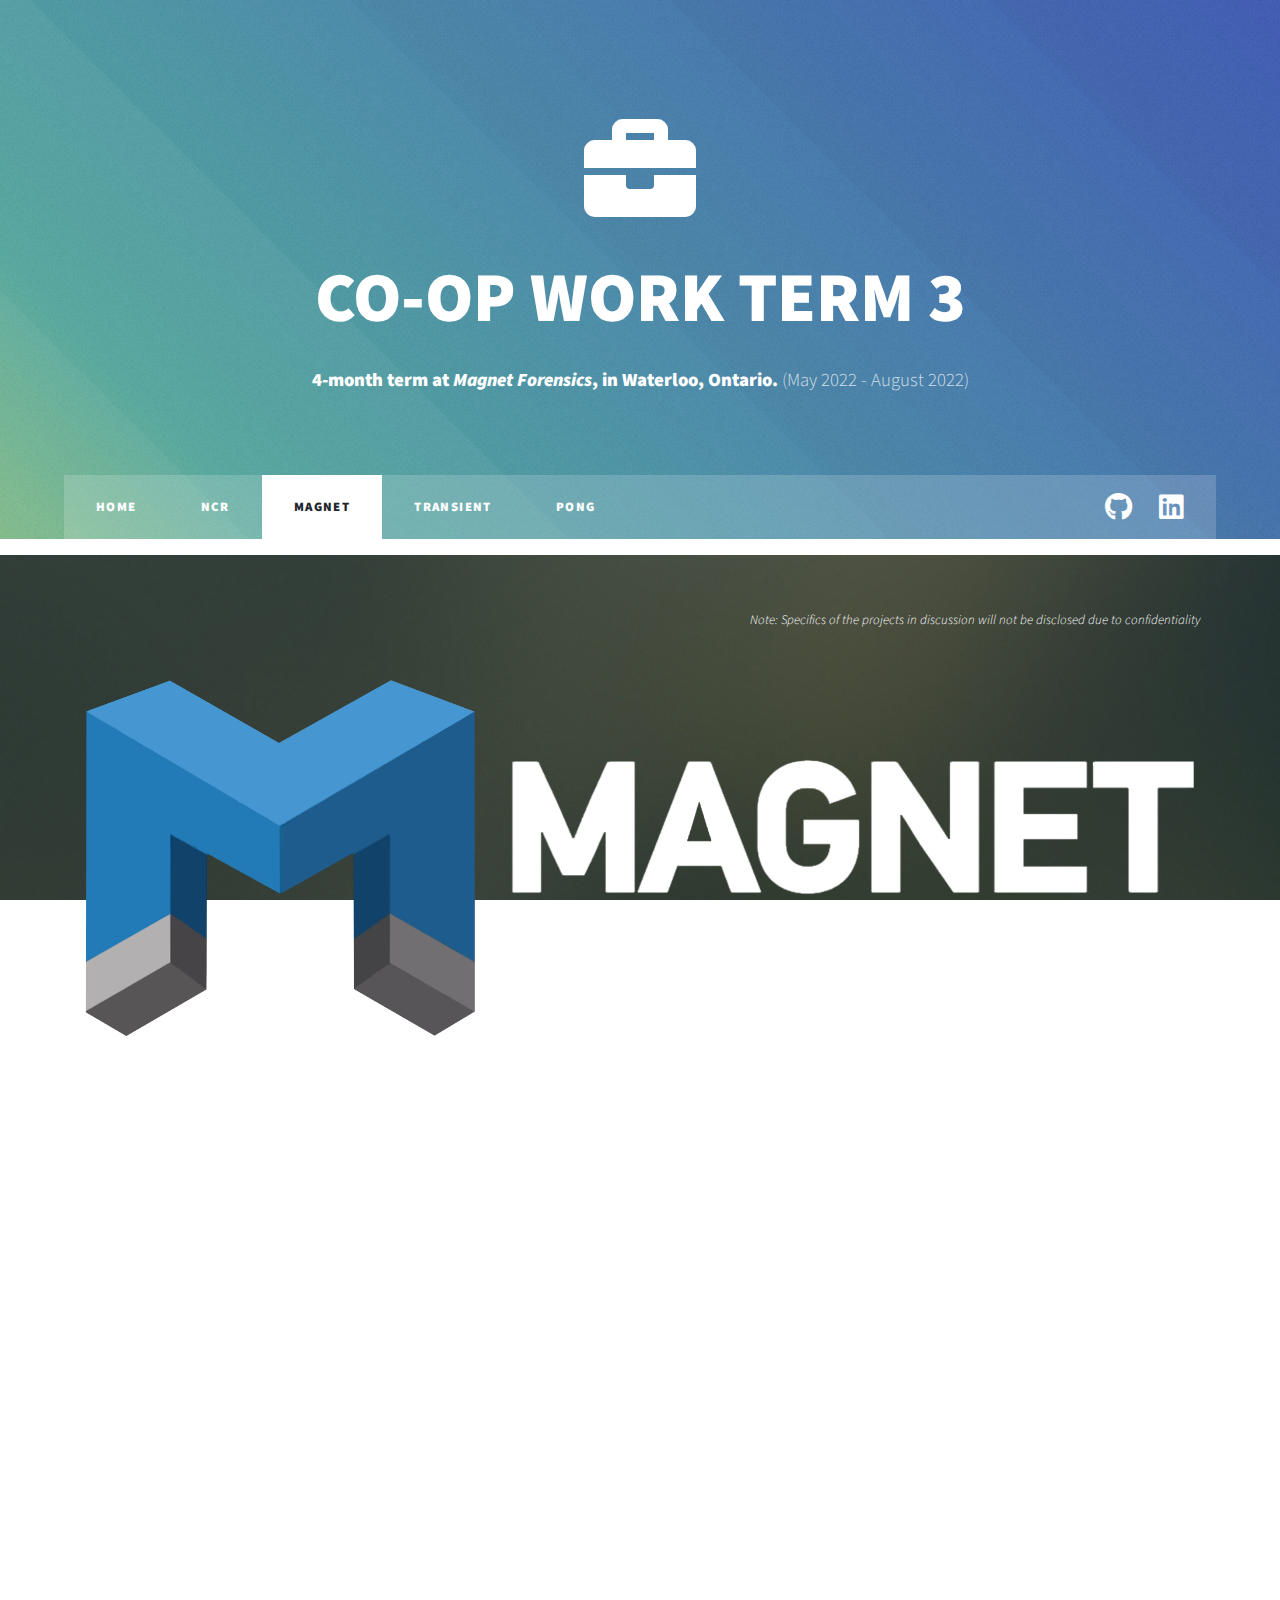
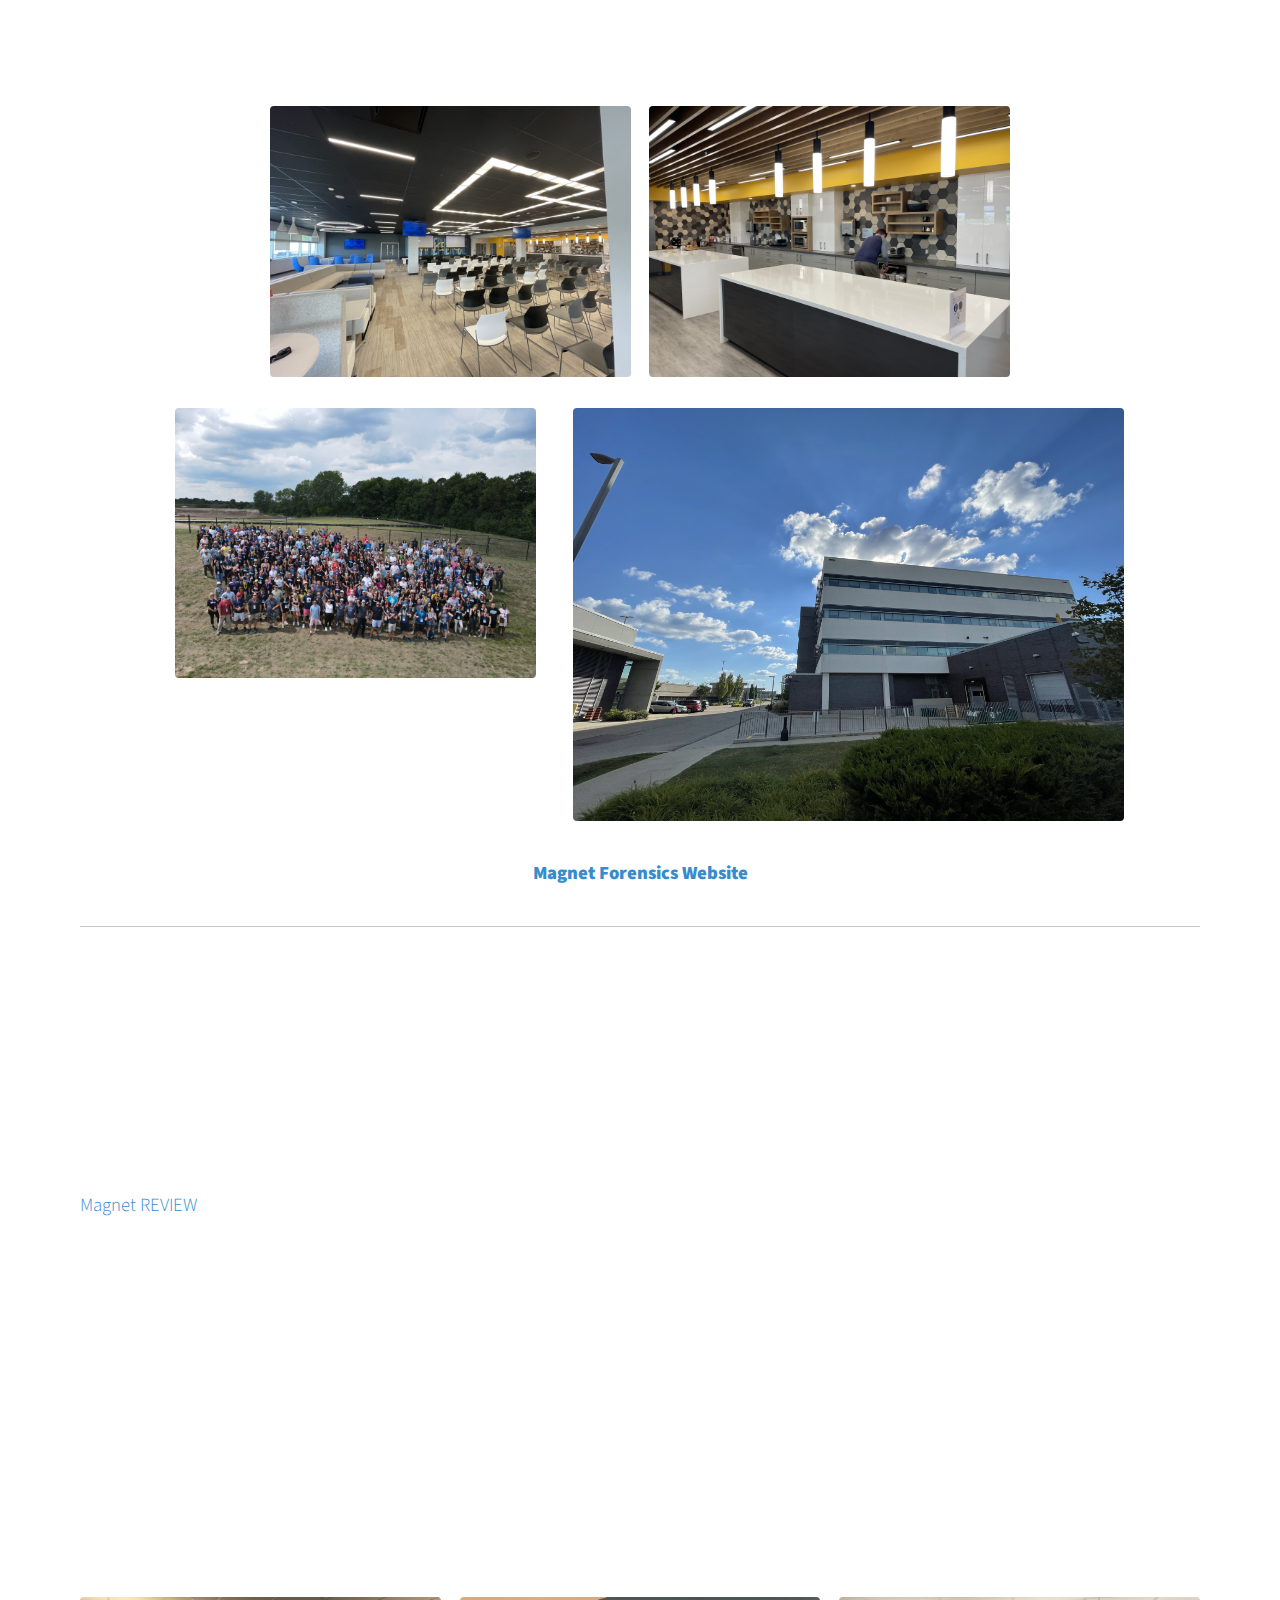
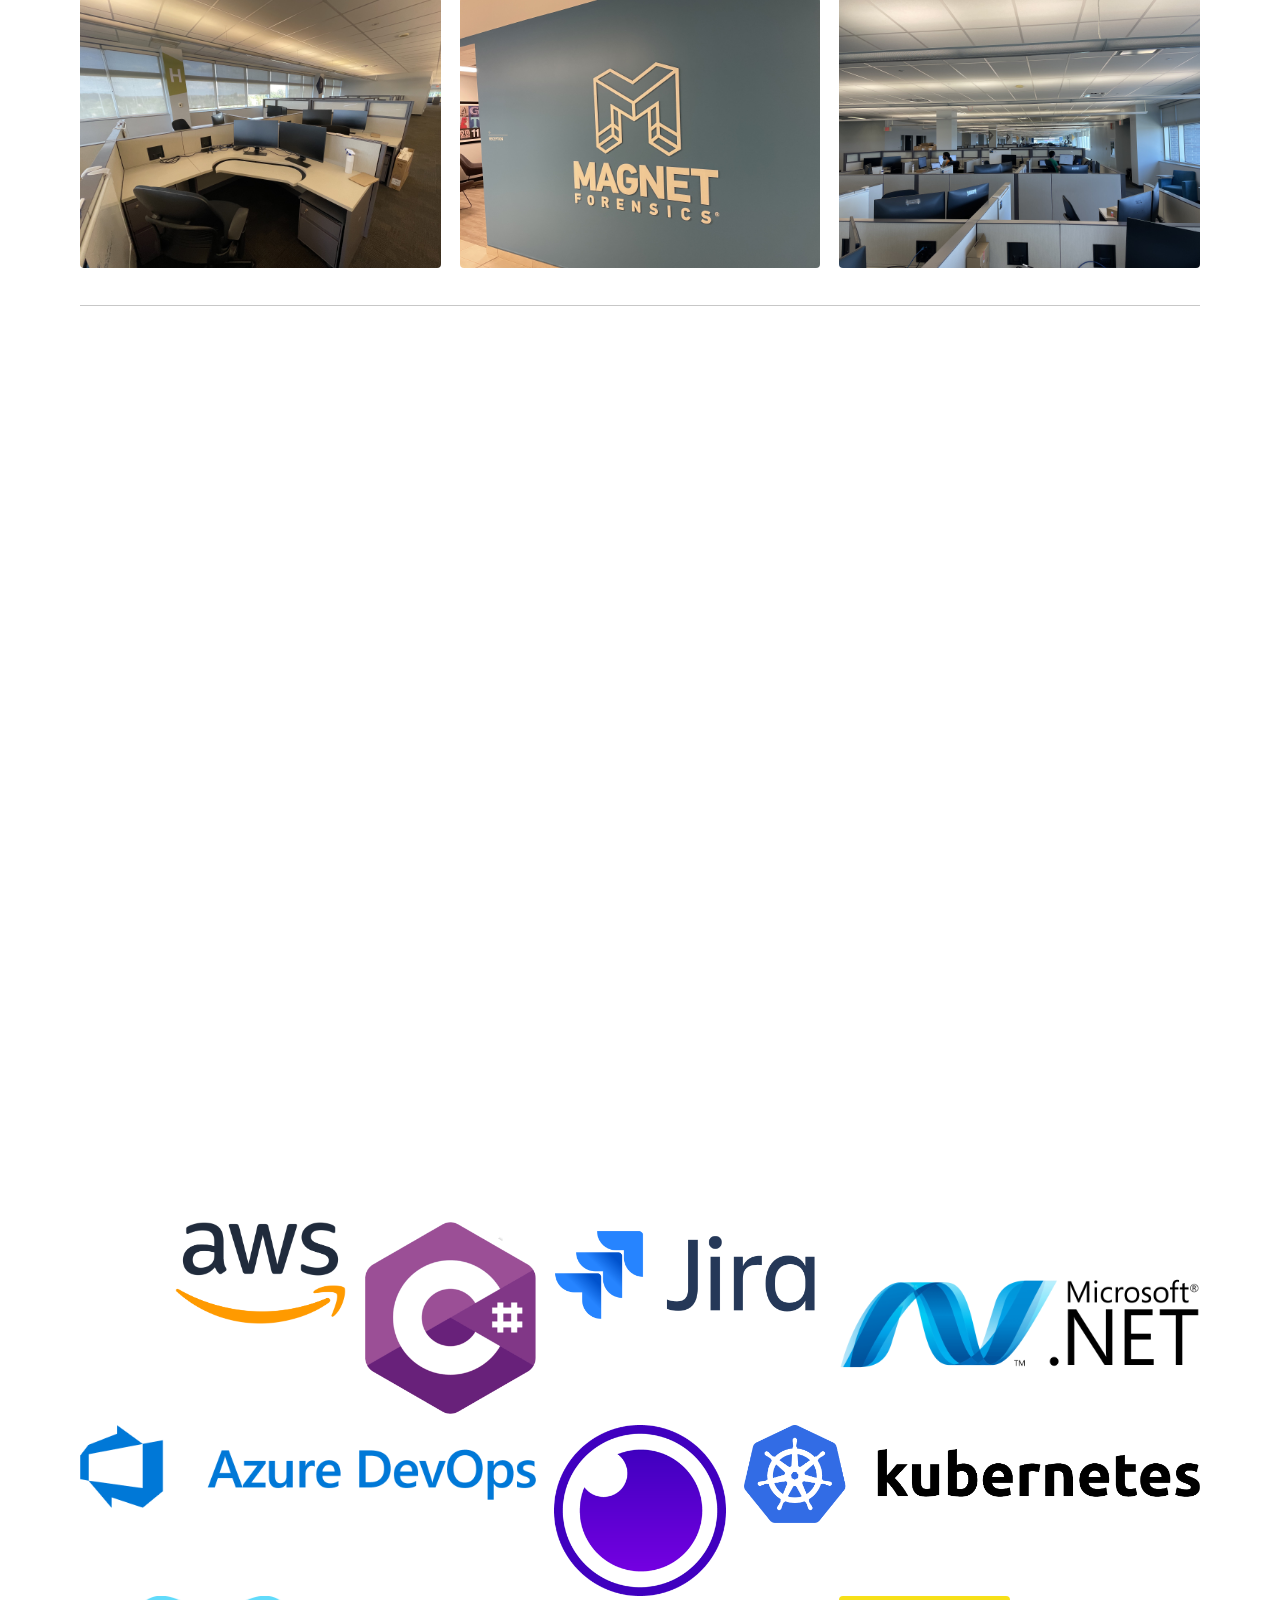
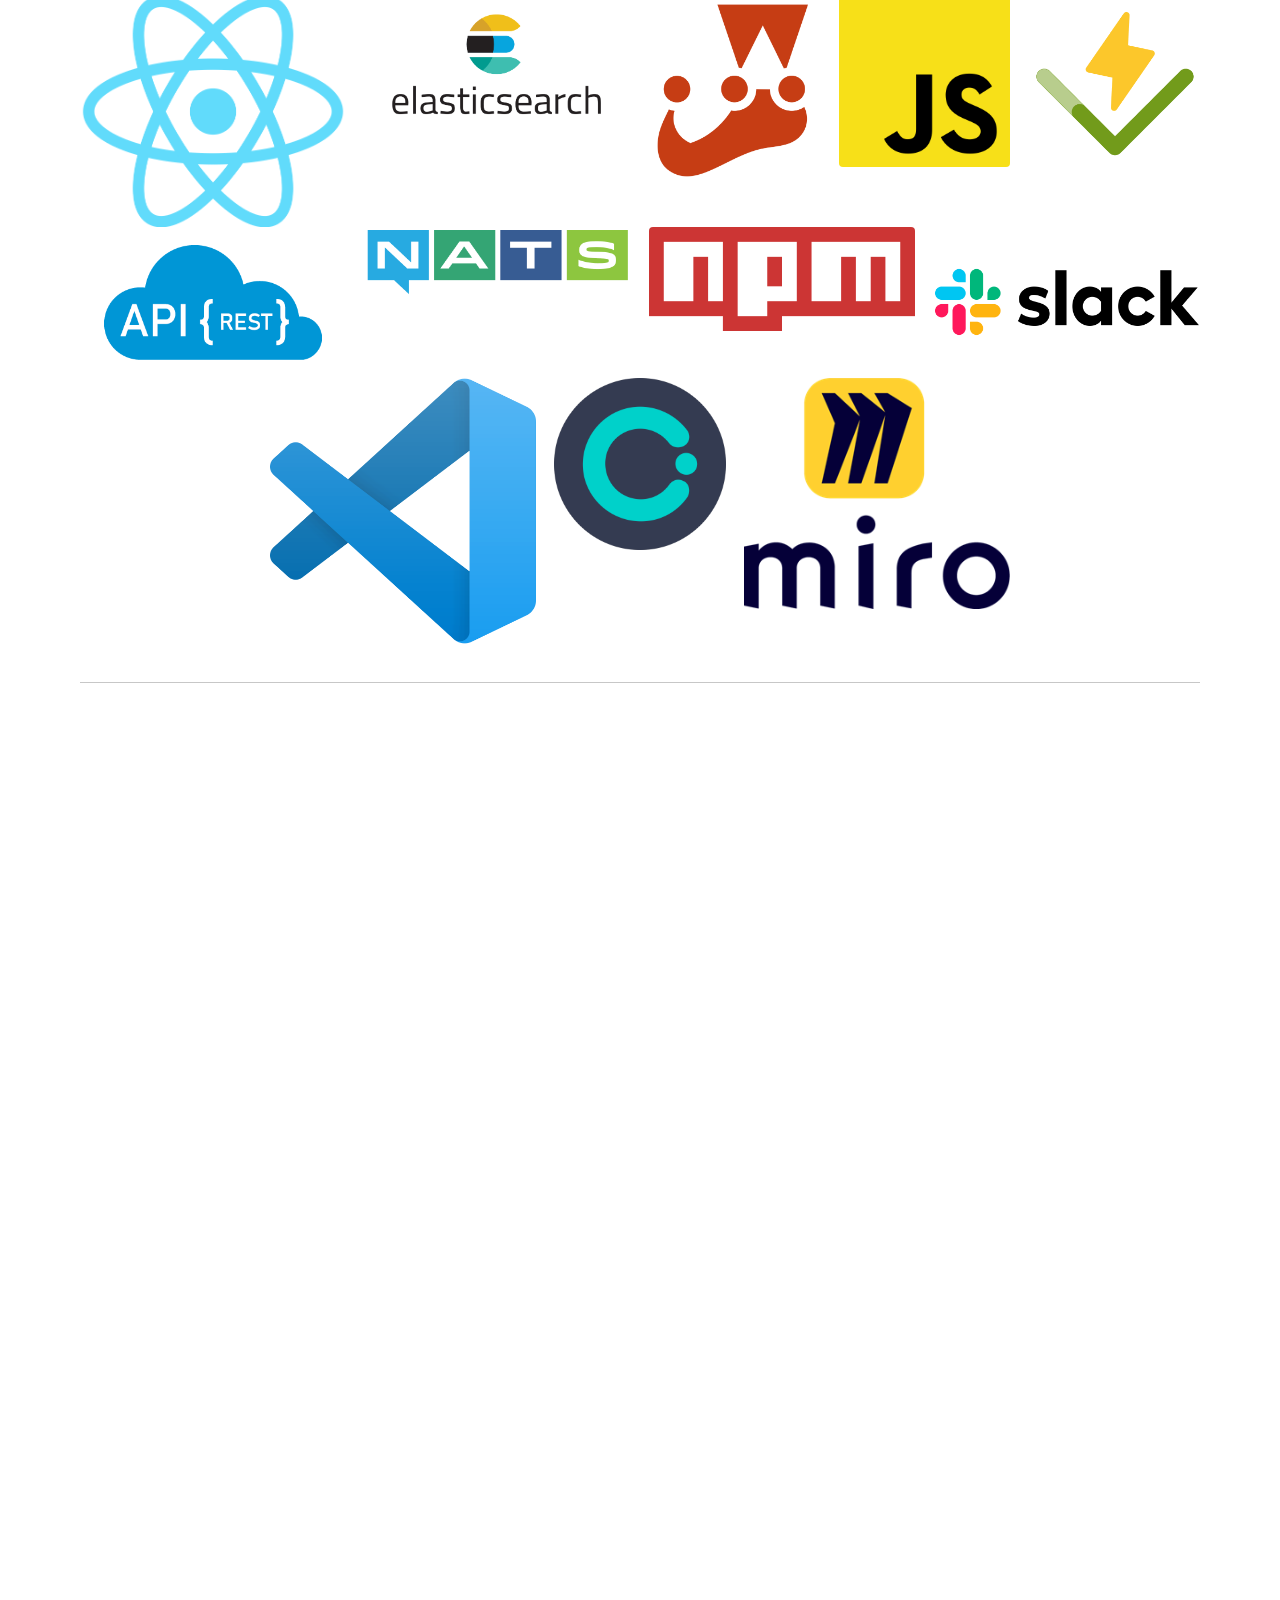
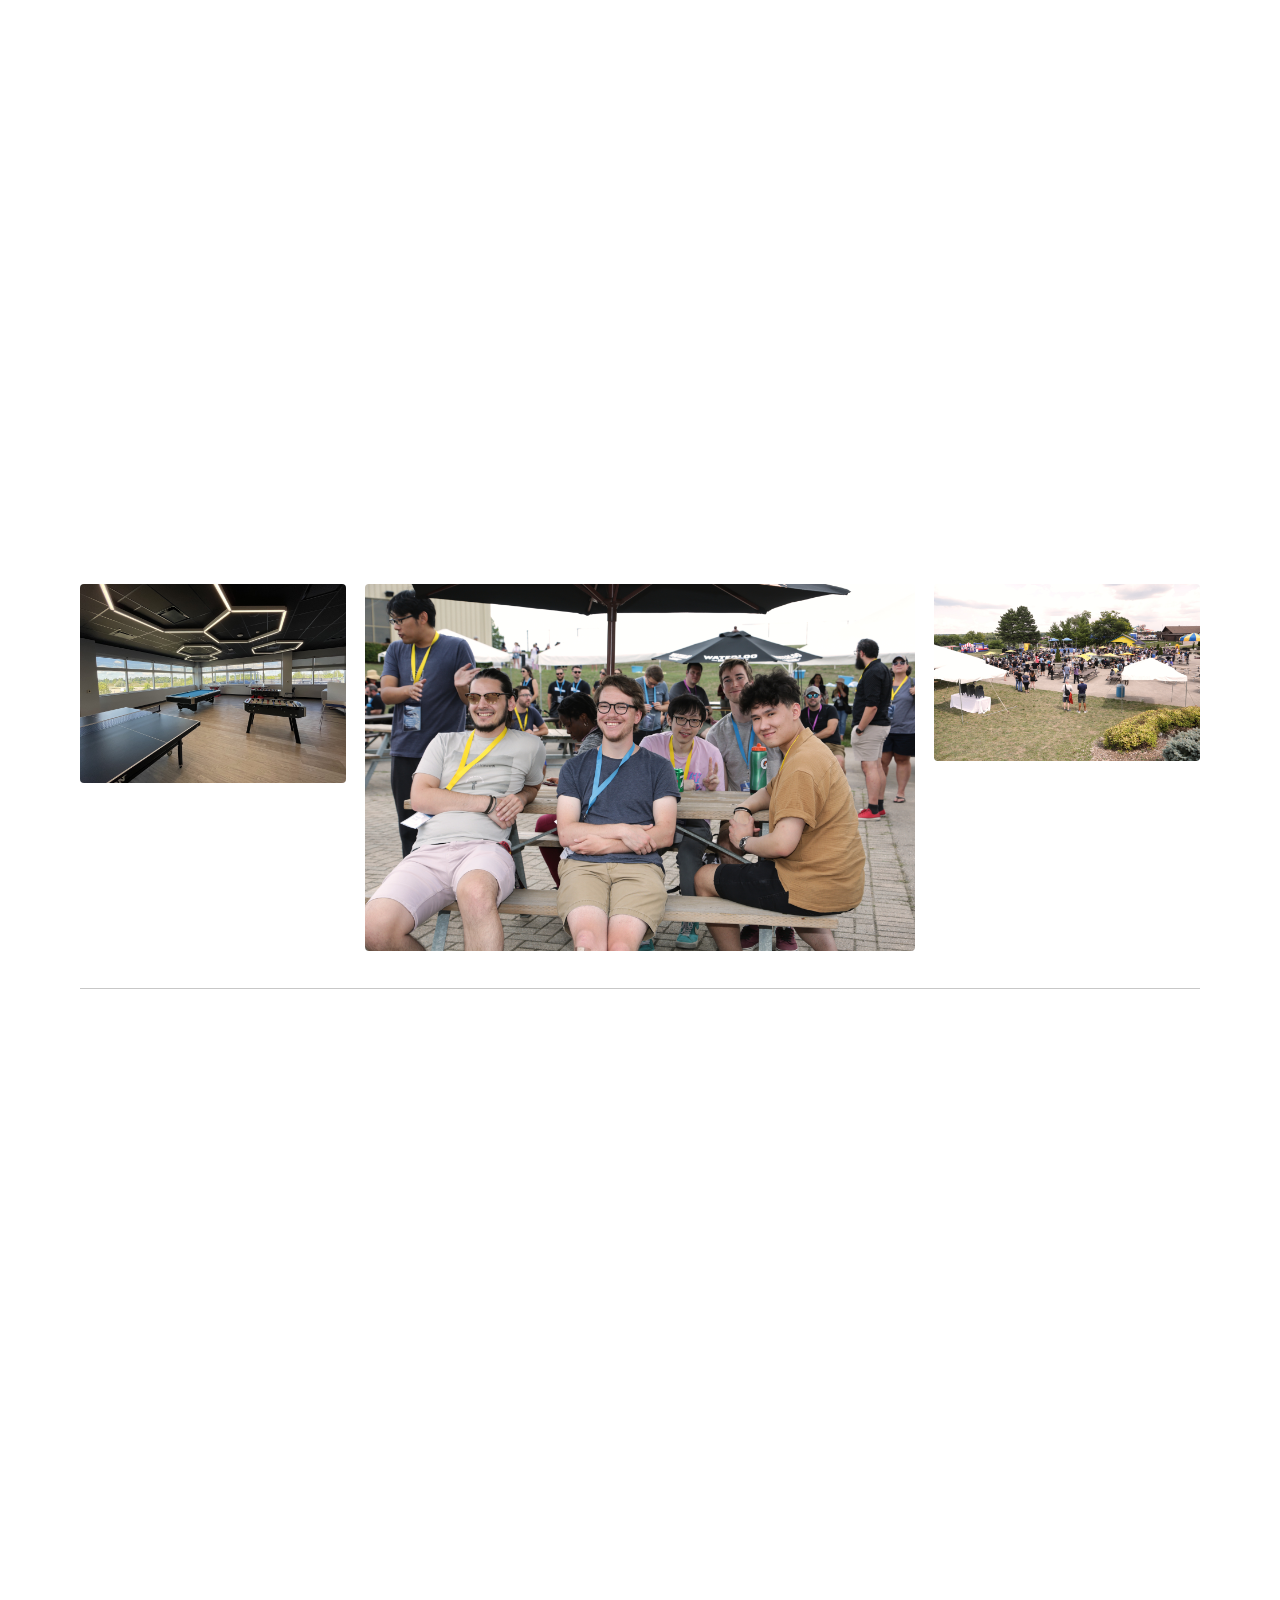
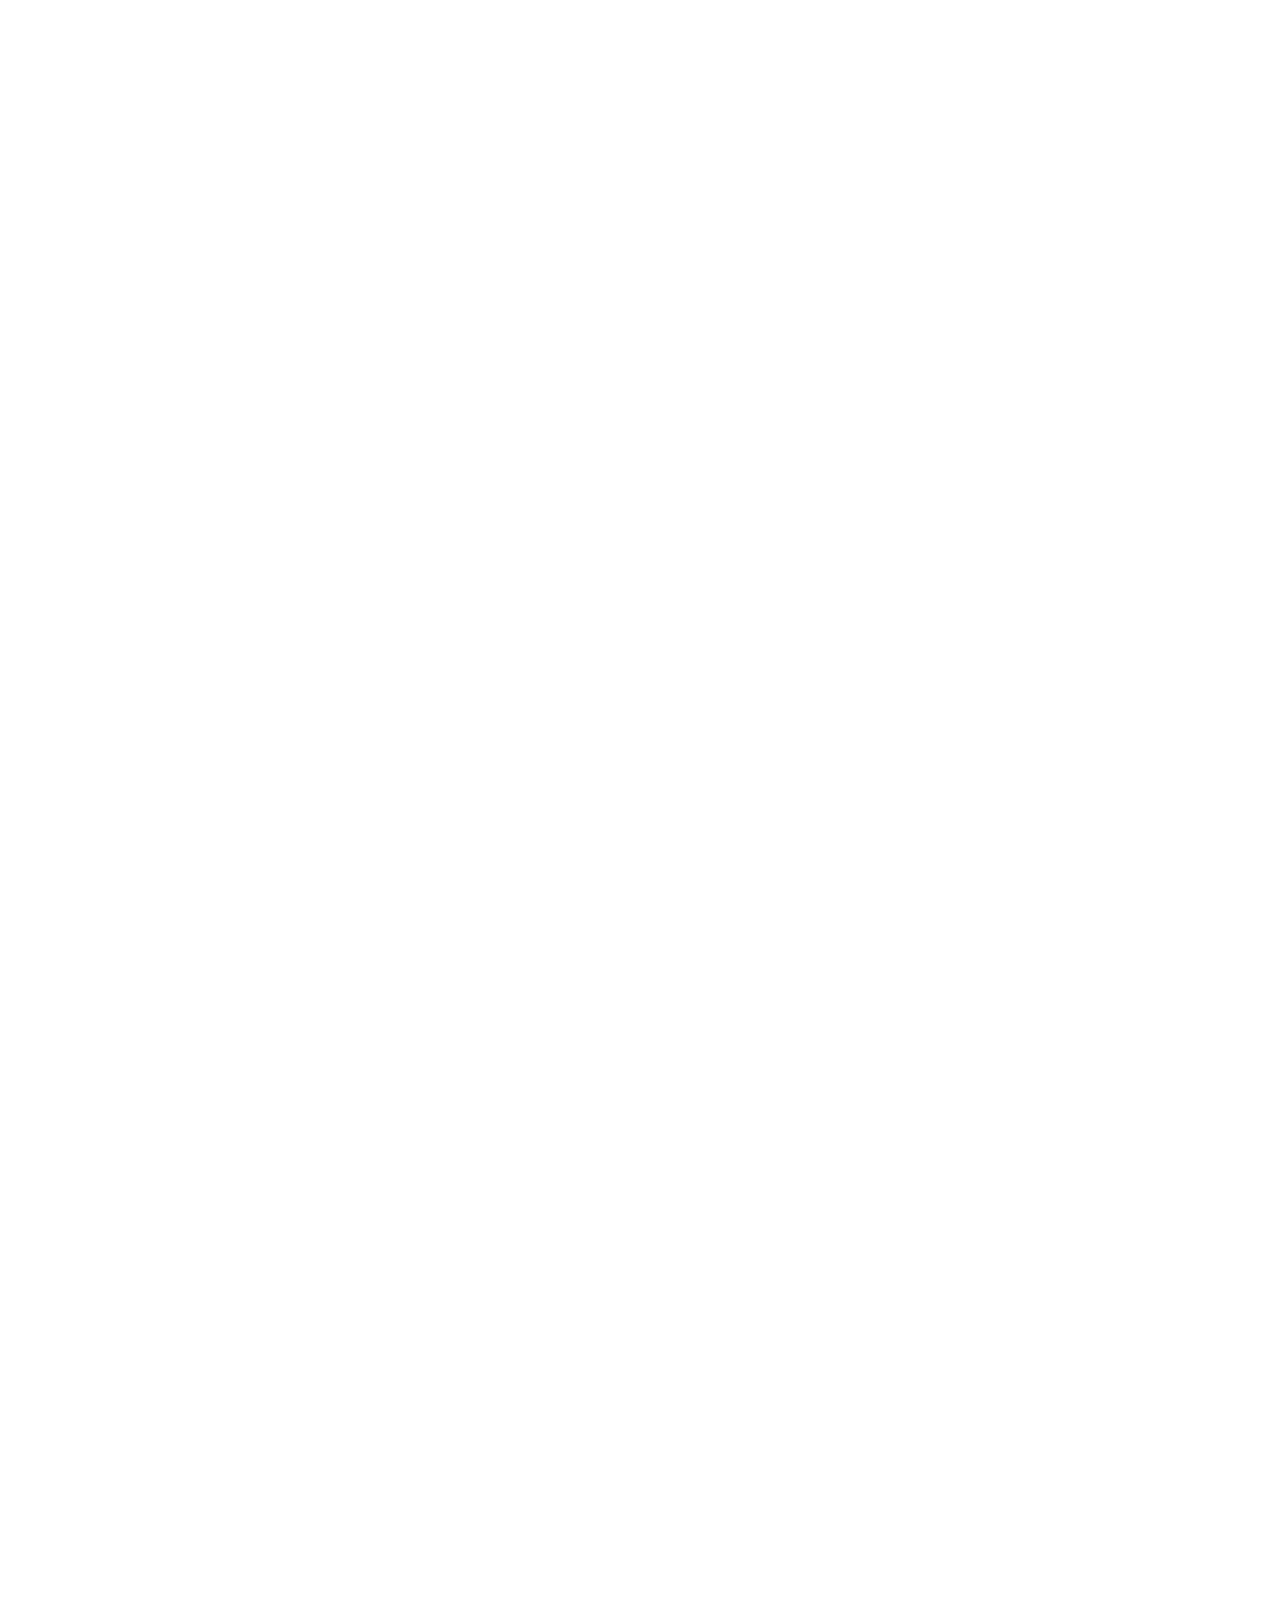
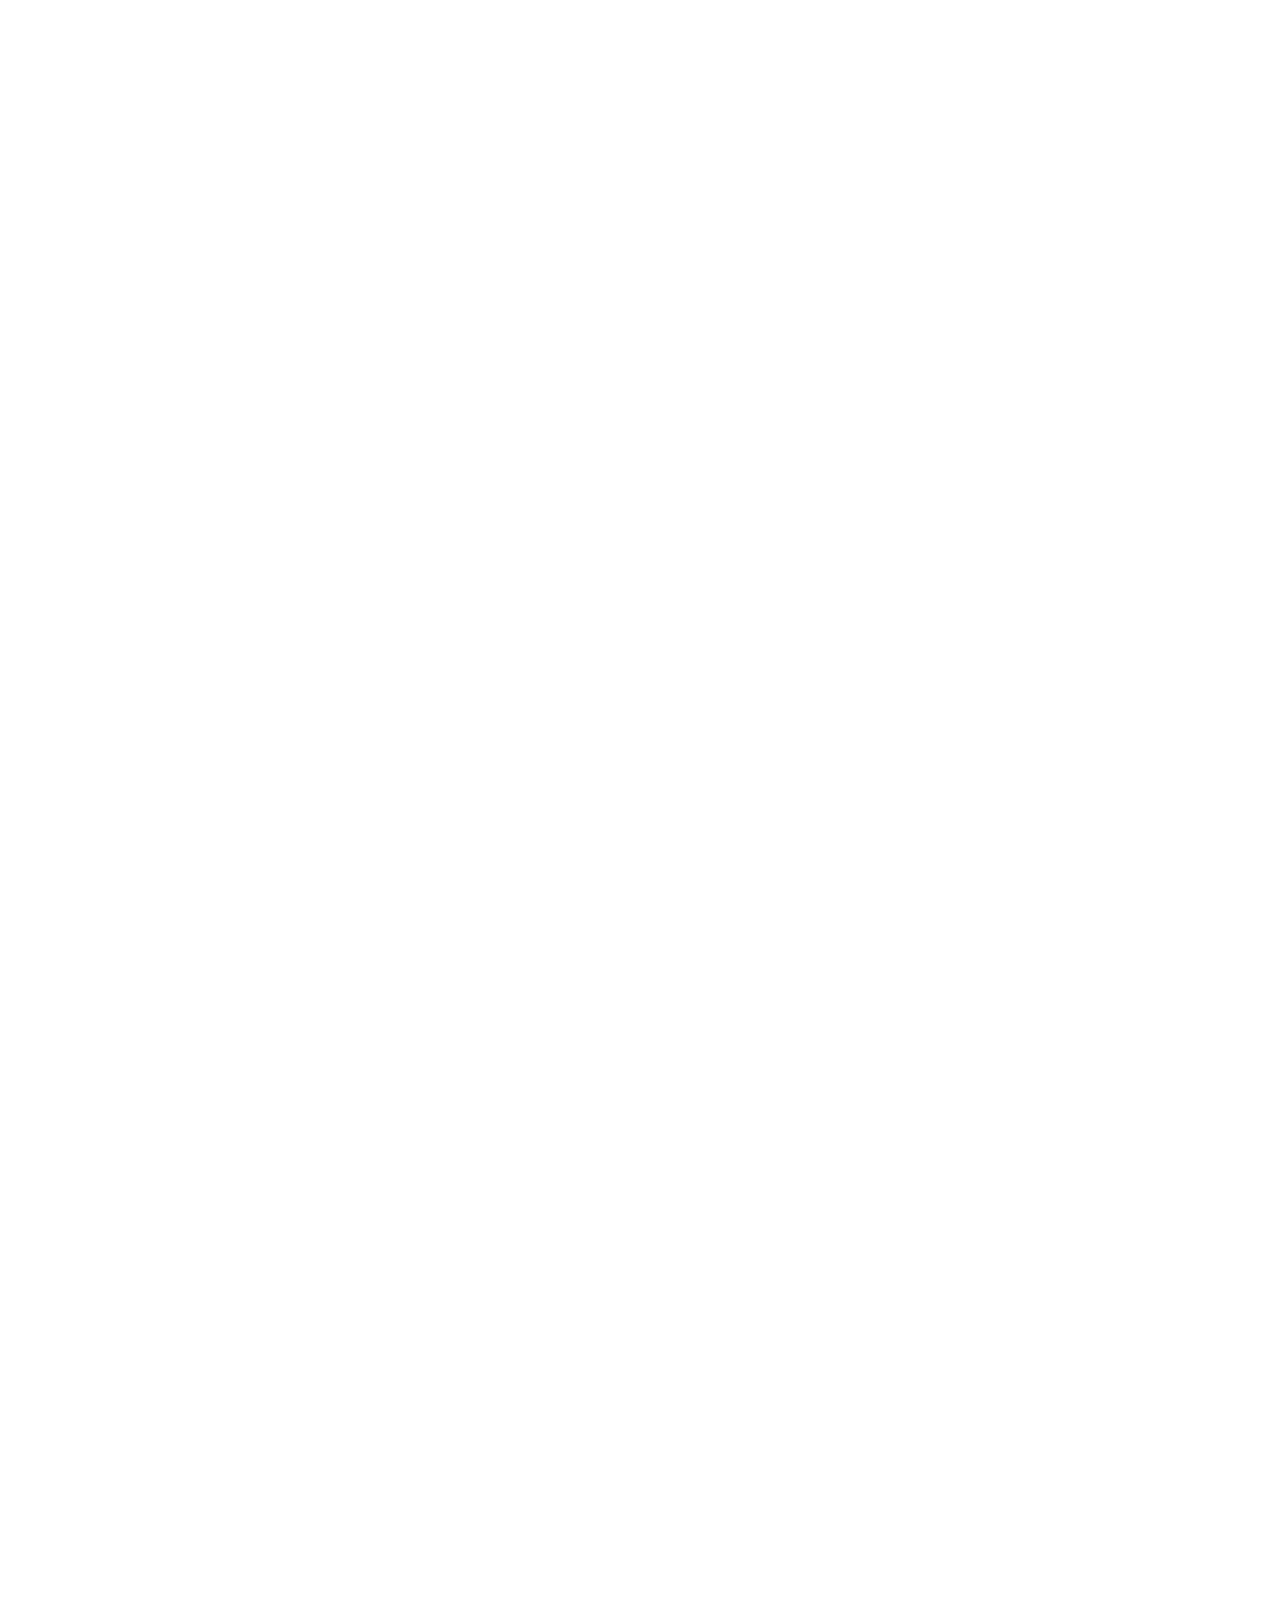
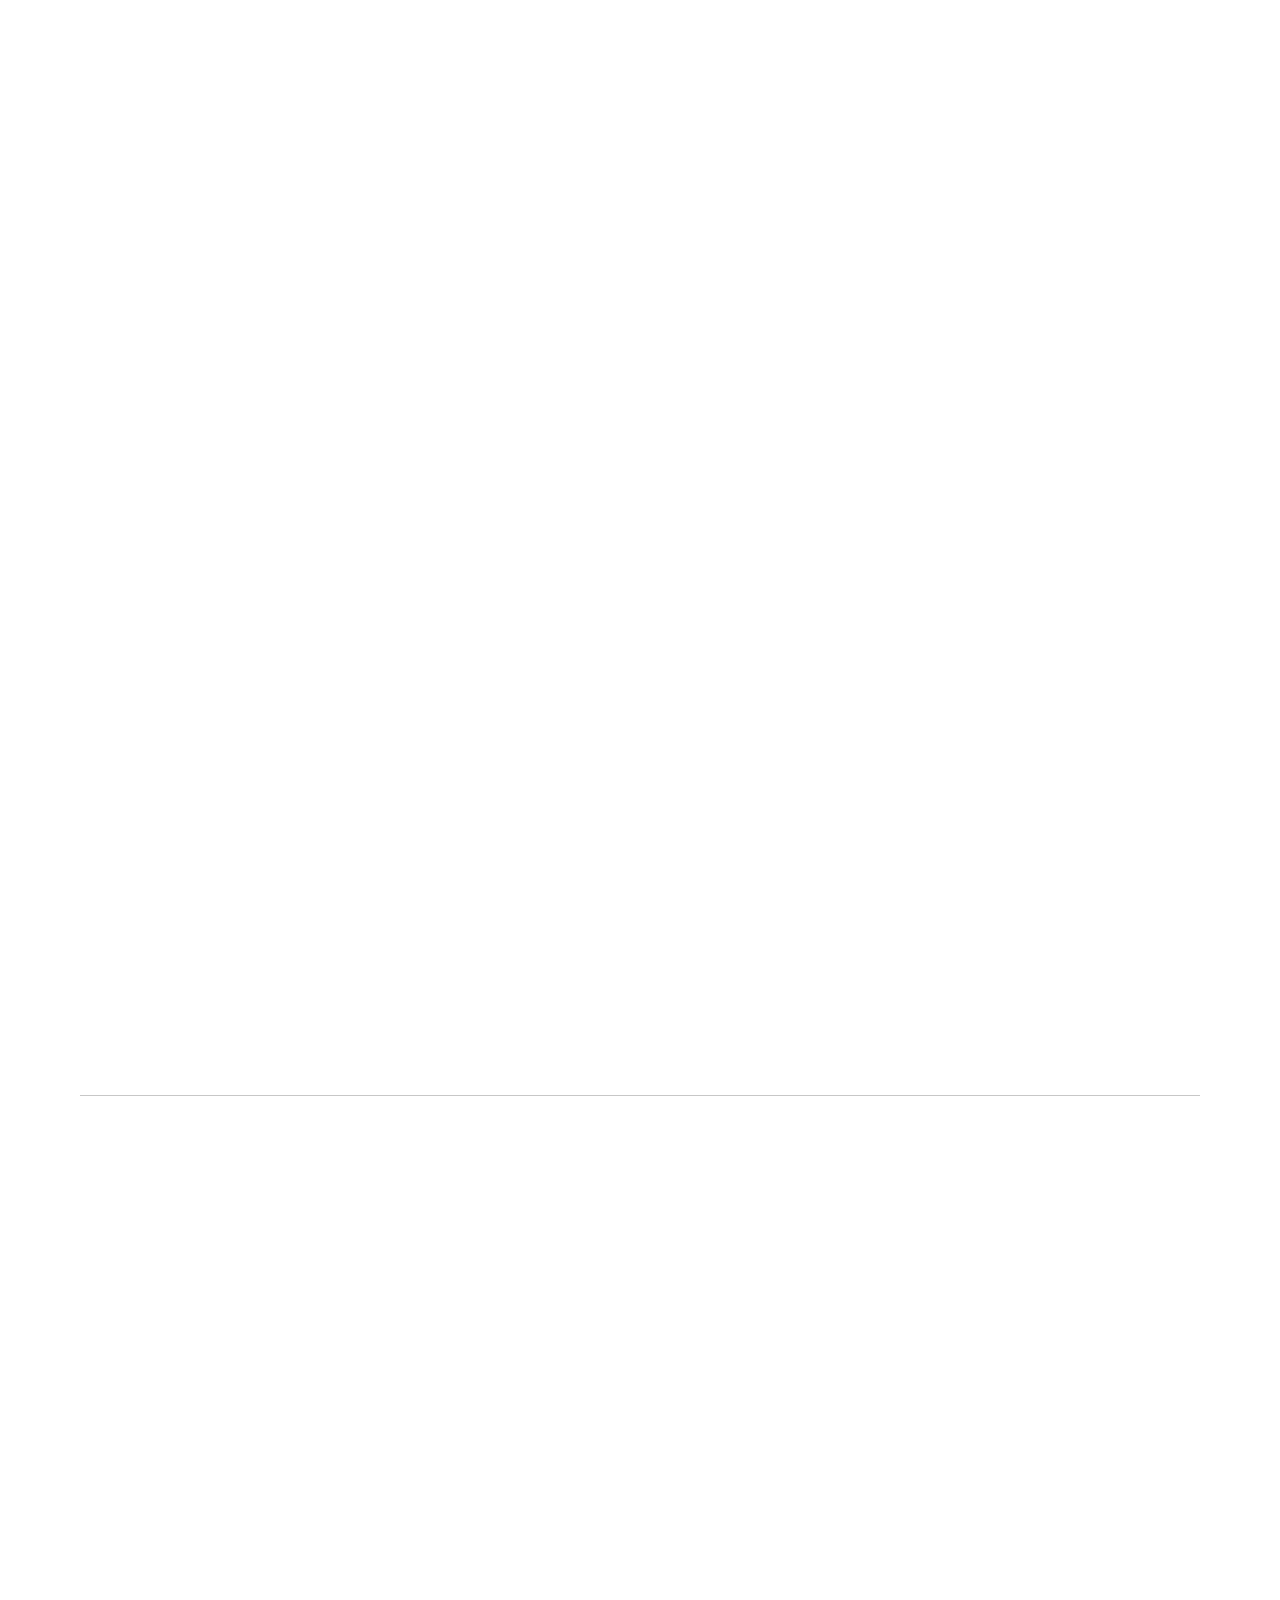
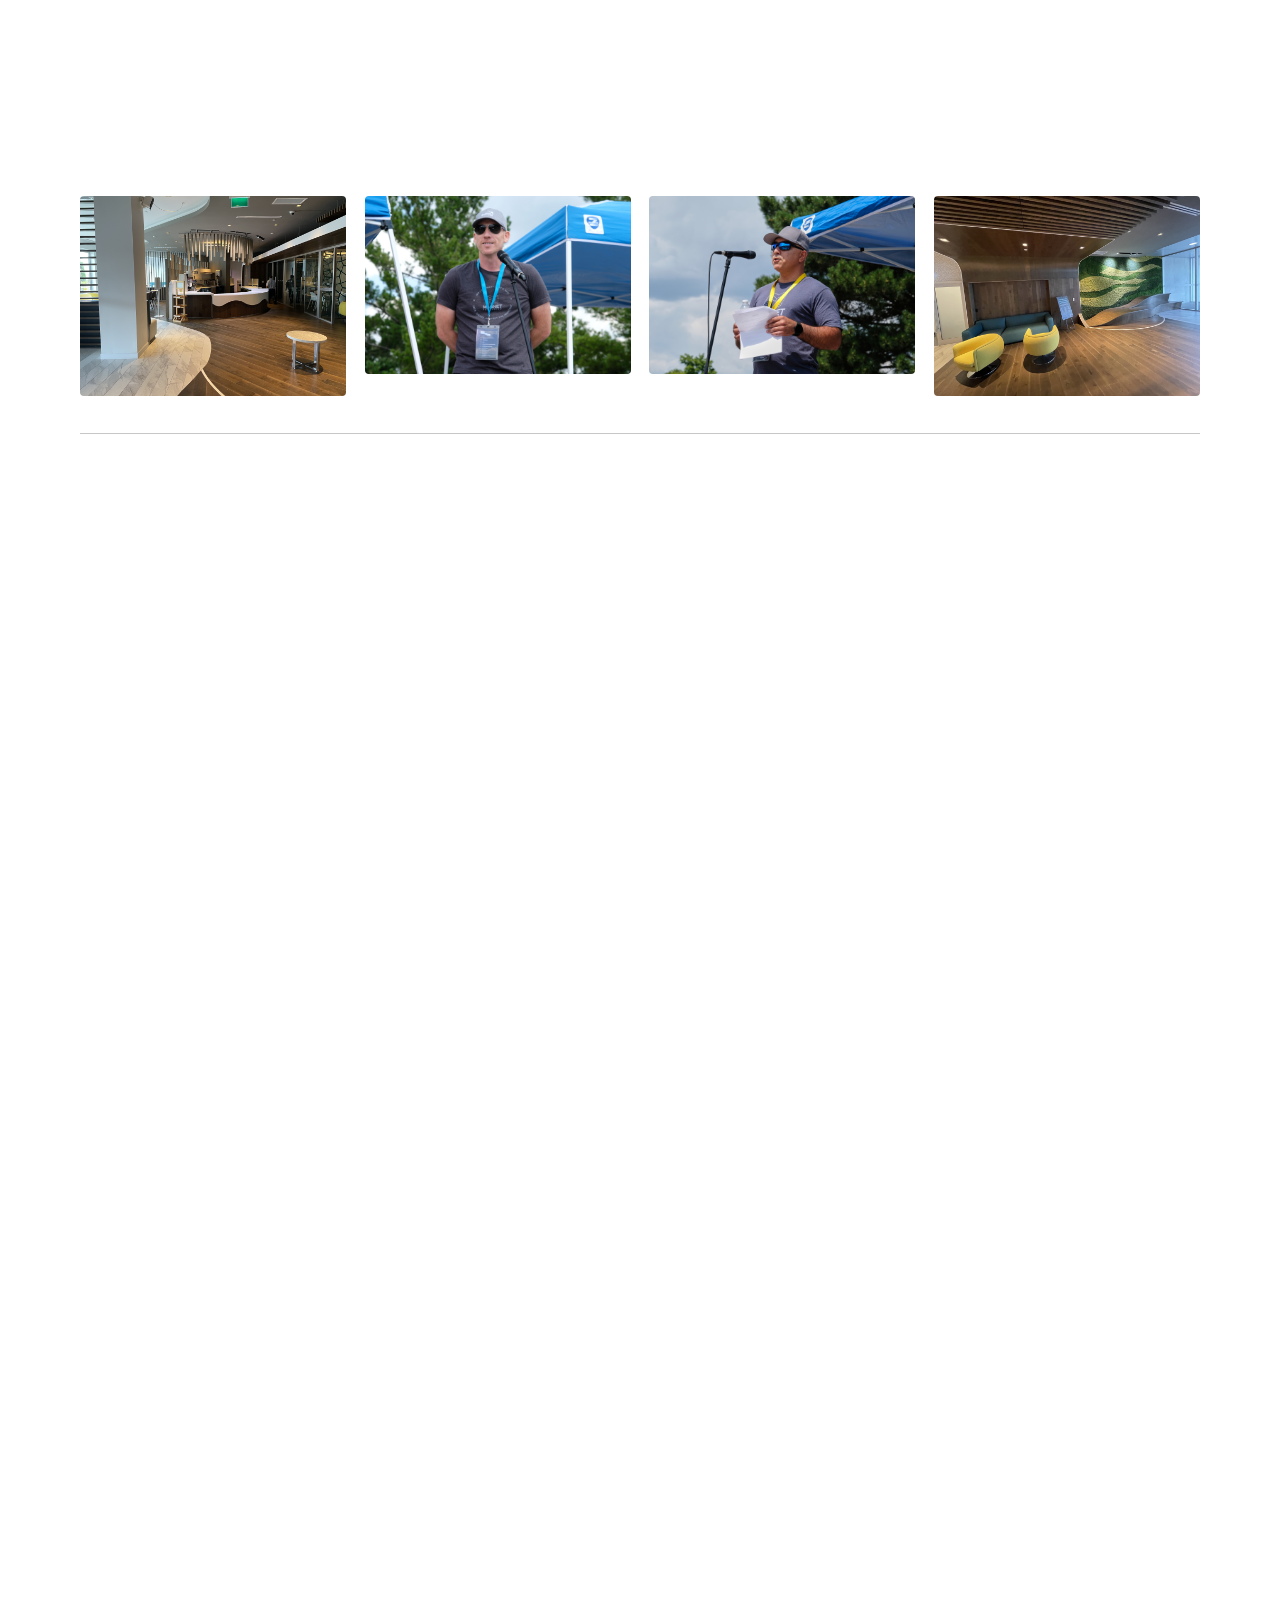
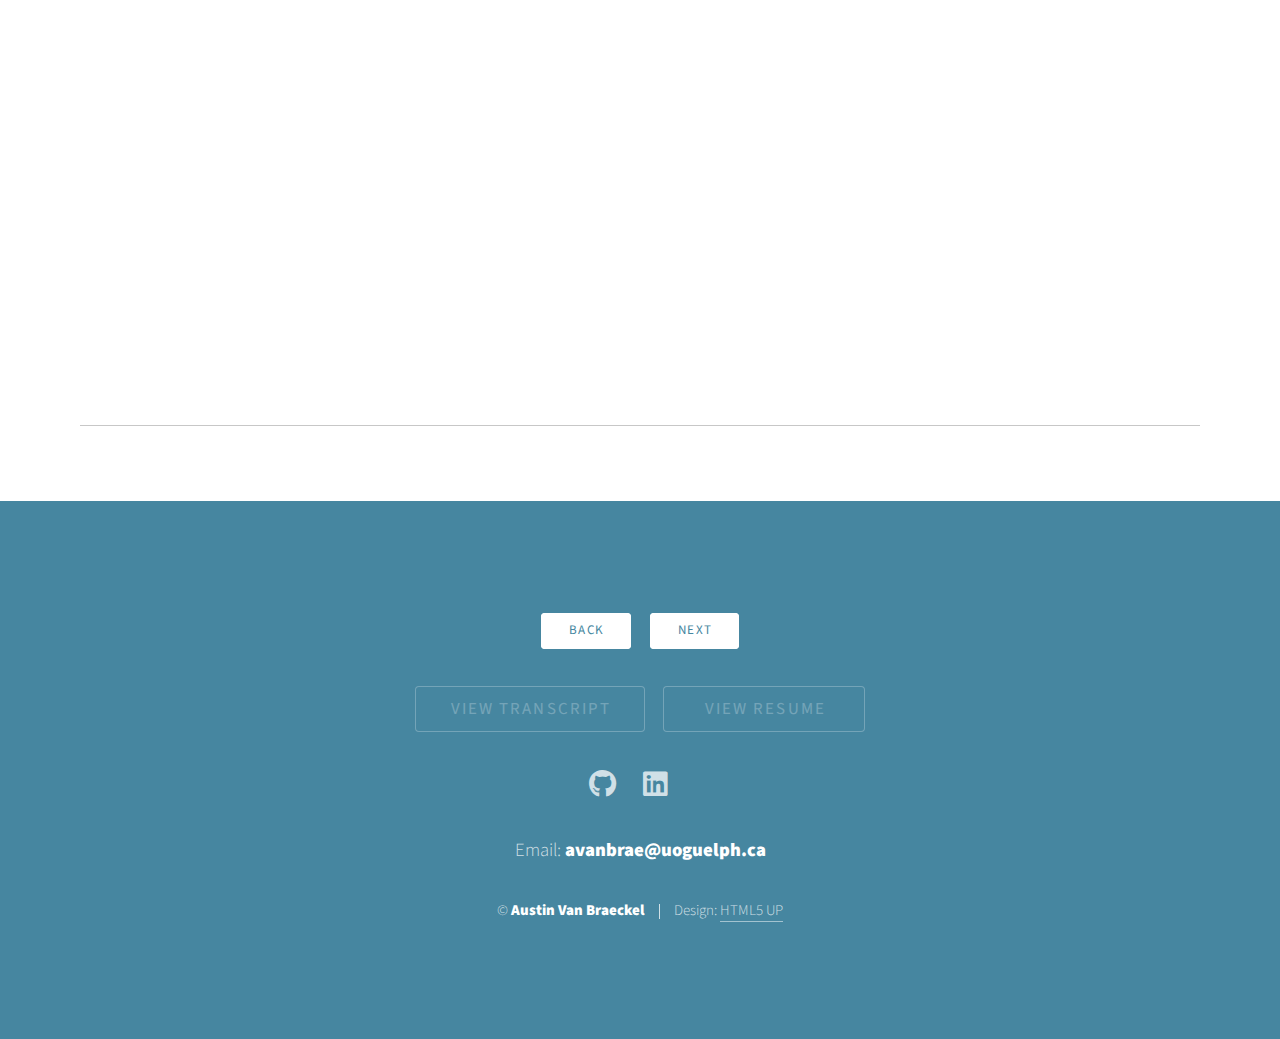
==== magnet1.html @ 91ca319f "Create new page for work term 3 report at Magnet" ====
<!DOCTYPE html>

<!--
    @avanbraeckel
    Austin Van Braeckel

    A page dedicated to my co-op work term report for 4-month term (S22) at Magnet Forensics.

    Note: some images are not my own, and I am not claiming them to be my own. Pictures of the office are my own photos.
-->

<html>
    <head>
        <link rel="icon" href="images/webLogo.png"/> <!-- Created from scratch in Photoshop CS6 -->
		<title>Magnet | Austin Van Braeckel</title>
		<meta charset="utf-8" />
		<meta name="viewport" content="width=device-width, initial-scale=1, user-scalable=no" />
		<link rel="stylesheet" href="assets/css/main.css" />
		<noscript><link rel="stylesheet" href="assets/css/noscript.css" /></noscript>
    </head>

    <body class="is-preload">

        <!-- Header -->
			<section id="header">
				<div class="inner">
                    <div class="special">
                        <a href="#workterm1" class="icon scrolly"><span class="icon solid major fa-briefcase"></span></a>
                        <header>
                            <h1><strong>CO-OP WORK TERM 3</strong></h1>
                        </header>
                        <p><b>4-month term at <i>Magnet Forensics</i>, in Waterloo, Ontario.</b> (May 2022 - August 2022)</p><br/>
                    </div>
				</div>
            </section>
            
        <!-- Nav -->
			<nav id="nav">
				<ul class="links">
					<li><a href="./index.html">HOME</a></li>
					<li><a href="./ncr.html">NCR</a></li>
					<li class="active"><a href="#conclusions" class="scrolly">MAGNET</a></li>
					<li><a href="./transient.html">TRANSIENT</a></li>
					<li><a href="./pong.html">PONG</a></li>
				</ul>
				<ul class="icons">
					<!-- <li><a href="https://www.facebook.com/AustinVB22" class="icon brands alt fa-facebook-f" target="_blank"><span class="label">Facebook</span></a></li> -->
                    <!-- <li><a href="https://www.instagram.com/austin.vb/" class="icon brands alt fa-instagram" target="_blank"><span class="label">Instagram</span></a></li> -->
					<li><a href="https://github.com/avanbraeckel" class="icon brands alt fa-github" target="_blank"><span class="label">GitHub</span></a></li>
                    <li><a href="https://www.linkedin.com/in/austin-van-braeckel-1002b1219/" class="icon brands alt fa-linkedin" target="_blank"><span class="label">Linkedin</span></a></li>
				</ul>
			</nav>

    <!-- NCR -->   
            <!-- Work Term 1 -->
            <section id="workterm1" class="main style2 special">
				<div class="container">
                    <h6 class="align-right"><i>Note: Specifics of the projects in discussion will not be disclosed due to confidentiality</i></h6>
                    <br>
                    <div class="col-6 col-12-medium imp-medium">
                        <span class="image fit"><img src="images/Magnet1/MagnetForensicsLogoWhite.png" alt="" /></span>
                    </div>

                    <!-- ABOUT NCR -->
                    <br>
					<header class="major align-left">
						<h2><strong><b>ABOUT MAGNET FORENSICS</b></strong></h2>
					</header>
                    <header>
                        <h4><strong><b>“Seek Justice. Protect the Innocent.”</b></strong></h4>
                    </header>
                    <p class="align-left white">
                        &emsp;&emsp;Criminal investigations have transformed greatly over time due to the technological advances of society, placing a larger focus on digital 
                        elements such as location data, images, browser histories, instant messages, and email. Digital forensic labs were overwhelmed by the sheer amount of data 
                        that needed to be manually recovered from computers and mobile phones, and some of the most relevant data couldn’t be accessed at all.
                        <br>
                        &emsp;&emsp;Starting in 2011, Magnet Forensics was launched with the purpose of revolutionizing the way investigators obtain and handle digital evidence. 
                        Now as a global leader in digital investigation software, with over 4,000 customers in over 100 countries, Magnet Forensics plays a crucial role in modernizing 
                        digital investigations. Recognized as one of the fast-growing Canadian companies in recent years, it has employees working in offices located around the world, 
                        in Waterloo, Ottawa, Herndon (USA), and Singapore.
                        <br>
                        &emsp;&emsp;The company has firm roots in government and law enforcement, as well as helping agencies fight cyber enabled crimes such as human trafficking, child 
                        exploitation, and terrorism. In addition, organizations in telecommunications, technology, health care, and financial services have adopted their software to 
                        investigate important potential issues such as corporate fraud, employee misconduct, IP theft, and external threats such as ransomware, malware attacks, and 
                        business email compromise. 
                    </p>
                    <div class="box alt">
                        <div class="row gtr-50 gtr-uniform">
                            <div class="col-2"><span class="image fit"><img src="" alt=""></span></div>
                            <div class="col-4"><span class="image fit"><img src="images/Magnet1/BigRoom.jpg" alt=""></span></div>
                            <div class="col-4"><span class="image fit"><img src="images/Magnet1/BigRoom-Kitchen.jpg" alt=""></span></div>
                            <div class="col-2"><span class="image fit"><img src="" alt=""></span></div>
                        </div>
                        <br>
                        <div class="row gtr-50 gtr-uniform">
                            <div class="col-1"><span class="image fit"><img src="" alt=""></span></div>
                            <div class="col-4"><span class="image fit"><img src="images/Magnet1/CompanyPhoto.jpg" alt=""></span></div>
                            <div class="col"><span class="image fit"><img src="" alt=""></span></div>
                            <div class="col-6"><span class="image fit"><img src="images/Magnet1/Exterior.jpg" alt=""></span></div>
                        </div>
                    </div>
                    <u><strong><a class="magnet-blue" target="_blank" href="https://www.magnetforensics.com/">Magnet Forensics Website</a></strong></u>
                    <hr>
                    
                    <!-- JOB DESCRIPTION -->
                    <br>
					<header class="major align-left">
						<h2><strong><b>JOB DESCRIPTION</b></strong></h2>
					</header>
                    <p class="align-left white">
                        &emsp;&emsp;For my 4-month Summer work-term at this amazing company, I worked as a Software Developer Co-op on Magnet Forensics’ REVIEW Team. Working primarily 
                        remotely, with the option to use the company’s wonderful main office space in Waterloo, I contributed to the development of the 
                        <a class="magnet-blue" target="_blank" href="https://www.magnetforensics.com/products/magnet-review/">Magnet REVIEW</a> product, which 
                        allows non-technical users to easily browse, search and filter evidence with an intuitive interface that works on any web browser. It also enables simple and 
                        easy collaboration between users from anywhere, especially through the application of tags and comments to items of interest that other collaborators can 
                        instantly view, among many other useful features for reviewing digital evidence in a simple, yet effective way. 
                        <br>
                        &emsp;&emsp;Using Kanban methodologies, I worked on “Taco Team,” a group of 5 developers and 1 testing specialist assigned to develop new features for, and 
                        maintain, Magnet REVIEW. Using React/Javascript for the frontend, and .NET/C# for the backend, I had the opportunity to contribute to the product’s evolution 
                        in various ways, from adjusting user interface elements to improve the user experience, to developing backend logic to provide the user with additional useful 
                        information when generating a report. I applied my experience with REST APIs, Kubernetes, and JIRA from my previous co-op placement, as well as my knowledge of 
                        JavaScript, Object-Oriented Programming, Pair Programming, Unified Modeling Language, User Interface Design, and more from my education at the University of 
                        Guelph, in order to excel as a Magnet REVIEW developer. In addition, I participated in many formal meetings, such as stand-ups, retrospectives, and more, as well 
                        as informal meetings such as troubleshooting sessions, testing debrief meetings, and backlog replenishments.
                    </p>
                    <div class="box alt">
                        <div class="row gtr-50 gtr-uniform">
                            <div class="col-4"><span class="image fit"><img src="images/Magnet1/OfficeDesk.jpg" alt=""></span></div>
                            <div class="col-4"><span class="image fit"><img src="images/Magnet1/WallLogo.jpg" alt=""></span></div>
                            <div class="col-4"><span class="image fit"><img src="images/Magnet1/OfficeLayout1.jpg" alt=""></span></div>
                        </div>
                    </div>
                    <hr>

                    <!-- TOOLS AND TECHNOLOGIES -->
                    <br>
					<header class="major align-left">
						<h2><strong><b>TOOLS AND TECHNOLOGIES</b></strong></h2>
					</header>
                    <p class="align-left white">
                        &emsp;&emsp;Being a developer for the Magnet REVIEW product allowed me to learn a variety of new tools and technologies, as it entailed both frontend work, 
                        involving the user web interface, and backend work, involving the various microservices. In addition, I used many new tools as part of my regular development 
                        process at Magnet Forensics in general. For example, I got the opportunity to use premium Slack as the primary method of communication within my team, as well 
                        as across different teams, which is a platform that I had very little experience with before this work term. Moreover, I had used a program called “Postman” to 
                        easily send API requests and test endpoints as necessary in the past, but on this team, I was able to learn how to use a similar alternative, called “Insomnia” 
                        to accomplish the same task, further widening my technical toolset. In regard to my frontend work, I received valuable experience with React, async and await 
                        functionalities, as well as frontend testing which involves making mock requests, rendering pages and its components, as well as using various snapshots to verify 
                        the structure and contents. On the other hand, by doing tasks involving the backend, I was able to learn a whole new programming language, C#, as well as how to 
                        use the .NET framework in general. Additionally, I had the opportunity to get even more experience with common, but important, tools such as Kubernetes, VS Code, 
                        debuggers, testing frameworks such as Jest and ViTest, Node Package Manager (npm), and more. I also extensively used a program called “Miro,” which acts as a 
                        virtual board on which members of the team can visually depict what is needed; for example, we used it to visualize the dependencies of each story related to a 
                        large epic, in an easy-to-follow diagram. Another example of our Miro use is when we held Retrospective meetings for the releases, we used it as a virtual board 
                        to put sticky notes in the appropriate columns. Furthermore, since I worked-on the user interface at some points, I had to converse with the User Experience (UX) 
                        team, and I even sat-in on one of their usability testing sessions, which was an excellent demonstration of how I can apply what I’ve learned in school about 
                        usability testing to a real session. To add, the UX team used Figma as a tool to visualize and communicate what they want to see in the UI, so I had the chance to 
                        familiarize myself further with that commonly-used software. Lastly, the developers at Magnet use Azure DevOps for version control, which was also brand new to me, 
                        as I only had experience with github and gitlab. While it is largely the same, I still had the privilege to familiarize myself with another version control 
                        interface that I may encounter again in the future. Overall, the wide range of tools I had the opportunity to learn and continue learning was largely due to the 
                        nature of my work being both frontend and backend, but also simply because I always jumped at the opportunity to learn new things; for instance, I could have 
                        continued to use “Postman” to test API endpoints, but I chose to try something new with the slightly different, “Insomnia,” instead.
                    </p>
                    <div class="box alt">
                        <div class="row gtr-50 gtr-uniform">
                            <div class="col-1"><span class="image fit"><img src="" alt=""></span></div>
                            <div class="col-2"><span class="image fit"><img src="images/Magnet1/TechLogos/AWS.png" alt=""></span></div>
                            <div class="col-2"><span class="image fit"><img src="images/Magnet1/TechLogos/CSharp.png" alt=""></span></div>
                            <div class="col-3"><span class="image fit"><img src="images/Magnet1/TechLogos/jira.png" alt=""></span></div>
                            <div class="col-4"><span class="image fit"><img src="images/Magnet1/TechLogos/NET.png" alt=""></span></div>
                        </div>
                        
                        <div class="row gtr-50 gtr-uniform">
                            <div class="col-5"><span class="image fit"><img src="images/Magnet1/TechLogos/AzDo.png" alt=""></span></div>
                            <div class="col-2"><span class="image fit"><img src="images/Magnet1/TechLogos/Insomnia.png" alt=""></span></div>
                            <div class="col-5"><span class="image fit"><img src="images/Magnet1/TechLogos/K8s.png" alt=""></span></div>
                        </div>
                        
                        <div class="row gtr-50 gtr-uniform">
                            <div class="col-3"><span class="image fit"><img src="images/Magnet1/TechLogos/React.png" alt=""></span></div>
                            <div class="col-3"><span class="image fit"><img src="images/Magnet1/TechLogos/elasticsearch.png" alt=""></span></div>
                            <div class="col-2"><span class="image fit"><img src="images/Magnet1/TechLogos/Jest.png" alt=""></span></div>
                            <div class="col-2"><span class="image fit"><img src="images/Magnet1/TechLogos/JavaScript.png" alt=""></span></div>
                            <div class="col-2"><span class="image fit"><img src="images/Magnet1/TechLogos/ViTest.png" alt=""></span></div>
                        </div>

                        <div class="row gtr-50 gtr-uniform">
                            <div class="col-3"><span class="image fit"><img src="images/Magnet1/TechLogos/REST-api.png" alt=""></span></div>
                            <div class="col-3"><span class="image fit"><img src="images/Magnet1/TechLogos/Nats.png" alt=""></span></div>
                            <div class="col-3"><span class="image fit"><img src="images/Magnet1/TechLogos/Npm.png" alt=""></span></div>
                            <div class="col-3"><span class="image fit"><img src="images/Magnet1/TechLogos/Slack-Logo.png" alt=""></span></div>
                        </div>

                        <div class="row gtr-50 gtr-uniform">
                            <div class="col-2"><span class="image fit"><img src="" alt=""></span></div>
                            <div class="col-3"><span class="image fit"><img src="images/Magnet1/TechLogos/VSCode.png" alt=""></span></div>
                            <div class="col-2"><span class="image fit"><img src="images/Magnet1/TechLogos/Okteto.png" alt=""></span></div>
                            <div class="col-3"><span class="image fit"><img src="images/Magnet1/TechLogos/Miro.png" alt=""></span></div>
                        </div>
                    </div>
                    <hr>

                    <!-- WORK HIGHLIGHTS -->
                    <br>
					<header class="major align-left">
						<h2><strong><b>WORK HIGHLIGHTS</b></strong></h2>
					</header>
                    <p class="align-left white">
                        &emsp;&emsp;During my term working at Magnet Forensics, I learned many new tools and skills, contributed greatly to the Magnet REVIEW 
                        product, and had a fun time with my team. On the “Taco Team,” alongside two other small teams, which all combine under the name, “REVIEW Team,” 
                        I did a variety of work for both the frontend and backend. For example, I made changes to the UI in a variety of ways, from the location and style 
                        of buttons, to creating a new alert message for a particular event that needed to be communicated to the user. Regarding the backend, I improved 
                        logging, created API endpoints and the respective functionality in microservices, and more. Overall, I took the opportunity to do vastly different 
                        tasks which required entirely different skill sets and knowledge, in order to learn as much as possible on this team, and I’m grateful for all of 
                        the valuable experience I’ve gained involving the following: JavaScript, React, Jest, MySQL, C#, debuggers, Kubernetes, and more. 
                        <br>
                        &emsp;&emsp;Additionally, in the second half of the work term, I began to take-on QA (Quality Analysis) tickets in addition to the feature 
                        development and bug fixing tickets, when I noticed that there were many items waiting for QA on the board, and I had finished the story on which 
                        I had been working. This allowed me to learn more about testing new code changes thoroughly, and apply my experience from my past co-op term in 
                        attempting to find potential bugs and improve the overall stability of the code functionality. Lastly, working-on QA tickets also allowed me to 
                        improve my informal communication skills, as it entails doing a debrief of the testing results with the team afterwards, to verify if there is anything 
                        that the team thinks was missed, and should still be tested before integration.
                        <br>
                        &emsp;&emsp;I had an opportunity to improve my oral communication skills in a software development setting throughout my time working at Magnet Forensics, 
                        so I volunteered to run the team’s daily stand-up for an entire month. Doing so allowed me to get more comfortable with talking in meetings, as well as 
                        keep the meeting on-time and sticking to the agenda, without getting sidetracked by things that should be discussed outside of the current meeting. Since 
                        I attended every standup meeting anyways, I thought it would be a great opportunity for me to be a leader, and take-on a role with more responsibilities 
                        as a co-op, and I believe that it was effective in improving my general comfortability with leading meetings for the future of my career, and has given 
                        me some things to work-on regarding my formal communication skills.
                        <br>
                        &emsp;&emsp;Throughout the 4-month term, Magnet allowed all co-ops to gather on every Friday for a one-hour meeting to play online games and chat in a 
                        Microsoft Teams call, as an attempt to keep us connected with people in similar situations, who are also around the same age. It was a great program, because 
                        I made some good friends as a result of these weekly social sessions, and I truly had a fun time de-stressing and laughing with the others. Additionally, 
                        due to the bonds I formed in these weekly socials, we created our own team for the company-wide hackathon in the second half of my term!
                        <br>
                        &emsp;&emsp;During July, the company ran a company-wide hackathon over three days of the week, called Magnetathon. In this time, I formed a team with 4 other 
                        co-ops, and helped to develop a PDF to XML converter project that was intended to help fix an issue in one of Magnet’s products that was resultant from a 
                        source suddenly choosing to supply PDF format files rather than the XML format files that the original code logic was based-on. In short, we had a successful 
                        hack, and were the first presenters in the demonstration/showcase at the end of the Magnetathon. It was also a great experience working with the other co-ops 
                        as a team, since I was the only co-op on Taco Team. Throughout the hackathon, there were several fun games in which we could partake, such as drawing games, 
                        trivia, and more, as well as guest speakers, who told interesting stories, or ran very informative demonstrations.
                        <br>
                        &emsp;&emsp;Near the end of August, the company held the “Magnet Summer Jam,” which is essentially a week in the Summer that is chosen for all employees across 
                        the world to have the chance to travel to the main office in Waterloo, Ontario, from wherever they live, expenses paid. For this week with everyone in one 
                        place, a big company event was held at Bingemans, where we were served delicious food in the conference hall, and had our quarterly presentation in-person rather 
                        than online. Afterwards, we had a variety of activities to do in the Bingemans Center Square, with live music, entertainers, and various carnival games. In 
                        addition to this all-day company event, since all team members (who could make the trip) were in-office that week, they also held many fun events throughout the 
                        week during the day; my team, for instance, ordered take-out and held a group lunch on the patio on one day, and traveled uptown Waterloo to eat lunch together 
                        at a restaurant on another day. Other teams chose to book meeting rooms to play board games together, or set-aside the BIG Room to play table tennis, table soccer, 
                        bubble hockey, and more. Evidently, Magnet truly cares about its employees, and graciously gave them the opportunity to bond better as a team, despite how far 
                        away they may live, and I thought that was a very inspiring initiative.
                    </p>
                    <div class="box alt">
                        <div class="row gtr-50 gtr-uniform">
                            <div class="col-3"><span class="image fit"><img src="images/Magnet1/BigRoom-Games.jpg" alt=""></span></div>
                            <div class="col-6"><span class="image fit"><img src="images/Magnet1/SummerJamTable.jpg" alt=""></span></div>
                            <div class="col-3"><span class="image fit"><img src="images/Magnet1/SummerJamOverview.jpg" alt=""></span></div>
                        </div>
                    </div>
                    <hr>

                    <!-- GOALS -->
                    <br>
					<header class="major align-left">
						<h2><strong><b>GOALS</b></strong></h2>
					</header>
                    <ol class="align-left white">
                        <!-- LEARNING GOAL 1 -->
                        <li><b>LITERACY - Information Literacy: Improving Technical Vocabulary</b>
                            <br><u>Goal</u>
                                <br>&emsp;&emsp;I will learn new terms and abbreviations related to the software development process and various development 
                                tools to improve my technical vocabulary, so that I can more easily understand and contribute in technical conversations with 
                                my team, and any future teams.
                            <br><u>Action Plan</u>
                                <br>&emsp;&emsp;My action plan is to record all unfamiliar words or phrases in a personal document, and either research them individually, 
                                or ask one of my teammates for an explanation, in order to define and understand each new word. I will also record the definition for each, 
                                so that I can fully understand, and consequently be able to utilize, each term or abbreviation in any meetings or presentations with my 
                                current software development team, as well as any future teams.
                            <br><u>Measure of Success</u>
                                <br>&emsp;&emsp;My measure of success is the number of new terms that are in my list by the end of the work term; My goal is to create a list that 
                                contains at least 5 new words, as well as their definitions. Although I learned many new terms at my previous co-op placement, I believe that due 
                                to the difference in the tools and processes between the teams and companies, learning 5 new terms or abbreviations is a reasonable goal.
                            <br><u>Reflection</u>
                                <br>&emsp;&emsp;Over the course of the work-term, I have learned many new words and terms related to the software developer field, recording twelve 
                                unique terms and definitions. Furthermore, I have clearly surpassed my initial goal of five new terms in an outstanding fashion, and all new terms 
                                will be outlined in detail below, but for instance, a couple examples of terms that I have discovered are the following: BVT, 
                                which stands for Build Verification Testing, and represents the act of the team manually testing the product before a release to catch any bugs that 
                                may not have been caught by the automated tests, as well as KT, which means Knowledge Transfer, and involves a developer explaining/teaching another 
                                developer about a concept, tool, or task they are working-on in order to give them enough knowledge to continue work on it while they are unable. The 
                                other terms for which I recorded definitions are the following: Landed, Blocker, Bash/Bashing, Debrief, Nit, RC, On-Prem, Migration, Timebox, and SaaS. 
                                While I had learned many software development terms at my last co-op placement, and I thought there would likely not be many more, I was proven wrong, 
                                as I still increased my technical vocabulary by more than twice the number than I had originally set as my goal. Furthermore, it is evident that I still 
                                have a lot to learn when it comes to my technical language skills as a software developer, and I am excited to learn more in my next term.
                            <br><br><u>Terms and Definitions:</u>
                            <ul>
                                - <b>BVT</b><br>Build Verification Testing - when large e2e test suites do not exist yet, the team must manually verify that the product is working properly 
                                before the release to the customer, to find any possible issues that may have been missed during previous testing
                            </ul>
                            <ul>
                                - <b>Landed</b>:<br>A term software developers often use to indicate that a ticket/task has been completed.
                            </ul>
                            <ul>
                                - <b>Blocker</b>:<br>A categorization of a ticket that indicates an issue that “blocks” the development completion of other tasks.
                            </ul>
                            <ul>
                                - <b>Bash/Bashing</b>:<br>A term that the software developers use to describe a session where developers and testers discuss the 
                                acceptance criteria, minor details that require attention, and a general plan of action for the ticket(s) on which someone is 
                                beginning to work.
                            </ul>
                            <ul>
                                - <b>Debrief</b>:<br>The term that the software developers and testers use to describe a session in which the tester goes-through their list 
                                of tests, and discusses what they tested, the results (succeed/fail); developers also are given the floor to suggest additional tests that may 
                                be beneficial, or have been overlooked, etc
                            </ul>
                            <ul>
                                - <b>Nit</b>:<br>A word that is commonly used in code reviews, meaning a very small or minor imperfection; for example, if there is some trailing 
                                whitespace at the end of a line, which shouldn’t be there.
                            </ul>
                            <ul>
                                - <b>RC</b>:<br>Stands for Remote cluster, regarding the use of Kubernetes.
                            </ul>
                            <ul>
                                - <b>KT</b>:<br>Stands for Knowledge transfer, which is the name given to the process of one team member giving all known information of a particular topic to 
                                another team member, which is usually done to allow another person to work on a ticket that is assigned to someone who is going on a long vacation, or to spread
                                knowledge of new tools that the team may be unfamiliar with in general.
                            </ul>
                            <ul>
                                - <b>On-Prem</b>:<br>Meaning  “on-premise,” referring to when an installation of the product is done for a client’s own environment, and their deployment of the 
                                product is their own; sometimes there are different behaviours of the software for on-prem versus the developers' setup, so this term helps to distinguish between
                                the two types of environments.
                            </ul>
                            <ul>
                                - <b>Migration</b>:<br>In software development, it is a word used to describe the movement of code from one location to another, or the upgrade of plugins/libraries/tools 
                                that require configuration changes in the code.
                            </ul>
                            <ul>
                                - <b>Timebox</b>:<br>Set aside a predetermined amount of time to investigate or work-on something, and if the time limit is reached without completing the 
                                task or fixing the issue, the developer will record their findings and create a ticket to be done later. If the issue is fixed within the time period, no new 
                                ticket is needed to be created, and instead, it can be added to the current ticket that is being worked-on. Used to try to prevent scope-creep.
                            </ul>
                            <ul>
                                - <b>Patchset</b>:<br>A set of software patches that have been applied to the code, usually used by team members when describing the fixes they have made to their pull 
                                request after getting feedback during code review.
                            </ul>
                        </li>
                        <br>

                        <!-- LEARNING GOAL 2 -->
                        <li><b>LITERACY - Technological Literacy: Becoming A Full Stack Developer</b>
                            <br><u>Goal</u>
                                <br>&emsp;&emsp;I will familiarize myself with both ASP.NET, C#, and JavaScript, in order to effectively contribute to my team’s development on our 
                                product regarding both the front-end and the back-end, in order to get a diverse development experience for my future career.
                            <br><u>Action Plan</u>
                                <br>&emsp;&emsp;By being open to tasks related to both front-end and back-end, as well as asking my supervisor and teammates for suggested tasks 
                                to take-on, I will be able to get experience with both front-end and back-end development by the end of the work term.
                            <br><u>Measure of Success</u>
                                <br>&emsp;&emsp;As a measure of success, I will strive to complete at least 2 front-end tasks for my team. Since most of my work will involve 
                                back-end development, I will measure only the number of front-end tasks that I complete for the purposes of tracking my goal. This way, I can
                                ensure that I'm choosing to work-on some front-end development tasks, with which I am less comfortable than back-end, allowing me to broaden
                                my skillset and push myself as a developer.
                            <br><u>Reflection</u>
                                <br>&emsp;&emsp;By the end of my 4-month term, I had completed 4 front-end tasks for my team, with one of them being a major feature that was 
                                highlighted in a significant release of the team’s product, as it was a big visual change to a page that has the most traffic in the web 
                                application. As a result, I have achieved my goal of completing at least 2 front-end tasks, by doubling the number, and surpassing my own 
                                expectations. While front-end development was mostly new to me, I challenged myself by taking-on tasks that involved front-end work, allowing me 
                                to familiarize myself with key concepts such as JavaScript style/syntax, React, front-end snapshot testing, Jest, mock requests, “npm” (Node Package 
                                Manager), async/await, bootstrap, and UI design. It also allowed me to interact with the UX team about any UI changes that I needed to make, which 
                                taught me much more about how to take the user experience into account while developing the UI. Although I still did mostly backend tasks, since they 
                                were more critical to the team’s short term goals for the next releases’ features, a large portion of my time was put towards either developing or testing 
                                front-end features and fixes, which I believe greatly benefited my technical knowledge as a developer, and will prove useful in my future career.
                        </li>
                        <br>

                        <!-- LEARNING GOAL 3 -->
                        <li><b>CRITICAL & CREATIVE THINKING - Problem Solving: Improving Onboarding For Future Team Members</b>
                            <br><u>Goal</u>
                                <br>&emsp;&emsp;Over the course of my onboarding, I will improve the current onboarding instructions documentation by updating it as 
                                needed, and adding any necessary information for any new hirees that will be using it in the near future.
                            <br><u>Action Plan</u>
                                <br>&emsp;&emsp;As I go through the onboarding process, I will take notes, and address my concerns by creating a new branch of the 
                                onboarding documentation repository, making my changes, and presenting it to my supervisor for feedback. I will also ask my supervisor 
                                for confirmation when making more drastic changes.
                            <br><u>Measure of Success</u>
                                <br>&emsp;&emsp;I will consider this goal a success if I successfully merge my changes with the current master branch for the onboarding documentation 
                                repository, as well as any other repository that I may need to change in order to improve the onboarding and development environment setup process, 
                                and new employees within the team afterwards are able to smoothly setup their development environment. To clarify, I will try to make changes to at 
                                least 1 code or documentation repository as a result of my findings while completing onboarding, and monitor the progress of new hires who will be doing 
                                the development environment process.
                            <br><u>Reflection</u>
                                <br>&emsp;&emsp;After completing my onboarding, I merged changes with the master branch for the onboarding documentation repository, 
                                making several key changes to improve the comprehensiveness of the instructions and guides. For example, I changed the wording for the 
                                environment and EC2 instance setup section that better aligns with the current version of the AWS interface, which had different wording 
                                for the user interface than what was described in the onboarding documentation. Overall, I achieved my goal with great success, as it was 
                                evident that the two new full-time hires on the team, who started shortly after I made these changes, were able to smoothly progress 
                                through the onboarding. I also reached-out to my new team member to offer my help with any onboarding issues since I had just gone through 
                                the whole process a week prior, and would be able to solve any similar issues that came-up. I wasn’t asked for any further assistance, which 
                                implies that my changes to the onboarding documentation led my new team members to set-up their environments properly, and avoid the issues 
                                that I  encountered during my first couple of weeks on the team.
                        </li>
                        <br>

                        <!-- LEARNING GOAL 4 -->
                        <li><b>COMMUNICATING - Oral Communication: Leading Meetings</b>
                            <br><u>Goal</u>
                                <br>&emsp;&emsp;I will run the daily standup meetings for a month during my work term in order to
                                further develop my oral communication skills, as well as my ability to run a smooth meeting as the leader.
                            <br><u>Action Plan</u>
                                <br>&emsp;&emsp;Since the team selects a new person who runs the meetings each month, I will volunteer to do it in the 
                                month of July (or August if that somehow doesn’t work-out), and I will attend every standup meeting on-time, as I have 
                                been, but will also be running the meeting, ensuring that all of the necessary updates are given, and making sure the 
                                meeting moves-along smoothly, without the team getting side-tracked by topics that should be discussed outside of standup.
                            <br><u>Measure of Success</u>
                                <br>&emsp;&emsp;My measure of success will be the simple fact that I am able to volunteer to run the standup meetings for a 
                                month, as well as the level of positive feedback from my mentor regarding my ability to lead those meetings after the month is over.
                            <br><u>Reflection</u>
                                <br>&emsp;&emsp;For the month of July, I ran the daily standup meetings for my team every day, always being punctual. I 
                                also made sure to ask the management figures in the meeting for any updates following the updates of my team members on their 
                                respective tickets, in case there was any information that should be shared among the team, always giving the chance for people 
                                to speak. In addition, I ensured that the meeting stayed on-track, not allowing in-depth discussions about tickets that are in 
                                progress take-up the allotted meeting time, and instead encouraged the team to take the discussion to Slack after the standup 
                                meeting had finished. Moreover, after speaking with my mentor, Drew, about my performance as the standup leader, the feedback 
                                was overly positive, signifying my success in achieving my goal. He told me that my communication skills had greatly improved, 
                                but there was still one area where I could improve; the ability to have natural-flowing meetings, without being too rigid and too 
                                quick. While I tried to keep the meetings as concise as possible, upon reflection, I see that I can elaborate more on each ticket 
                                before I ask for an update from the assignee, just to give some context to the others in the meeting, as well as keep the meeting 
                                flowing naturally. In the future, I will use this feedback to further improve my communication skills when it comes to leading meetings.
                        </li>
                    </ol>
                    <hr>

                    <!-- CONCLUSIONS -->
                    <br>
					<header class="major align-left" id="conclusions">
						<h2><strong><b>CONCLUSIONS</b></strong></h2>
					</header>
                    <p class="align-left white">
                        &emsp;&emsp;In conclusion, my 4-month work term at Magnet Forensics was an amazing experience in which I developed many of my skills as a programmer, 
                        as well as gained valuable knowledge about various tools that I will likely use again in my future career. Using commonly-used programming languages 
                        such as C# and JavaScript, with frameworks/libraries such as .NET and React, will be beneficial to my skills as a programmer, as many other tech companies 
                        will use very similar, if not the same, tools and technologies, possibly giving me the knowledge needed to achieve great success more efficiently in 
                        future positions. In addition, the variety of work that I had the opportunity to do in general, working on Magnet REVIEW, including frontend, backend, 
                        and quality assurance tasks, has allowed me to continue on my path to become a full-stack developer who is well-rounded, being a valuable team member 
                        in all areas. Over the term, I progressively became a team member that contributes greatly to the product, in an efficient and effective manner, rather 
                        than an inexperienced co-op that lags behind the other full-time employees. Moreover, I am thoroughly impressed by the combination of culture and 
                        dedication that Magnet brings as a whole, with an emphasis on REVIEW Team, as it was truly a joy to work with each and every one of the members, always 
                        being a fun and welcoming environment; for instance, we had hosted a biweekly “coffee time” or “game time” to spend time together as a team despite 
                        working remotely. Regardless of how much fun we had as a team, ultimately, everyone remained determined to make Magnet REVIEW the best product it can be, 
                        and never got distracted from that ambition. Magnet Forensics’ vision, to seek justice and protect the innocent, with their various software solutions, is 
                        clearly evident through the behaviour and actions of the employees, and it feels wonderful to be a part of something that truly helps people around the 
                        world. Overall, working at Magnet Forensics was an incredible experience, and if given the opportunity, I would strongly consider working there as a full-time 
                        employee after I graduate.
                    </p>
                    <div class="box alt">
                        <div class="row gtr-50 gtr-uniform">
                            <div class="col-3"><span class="image fit"><img src="images/Magnet1/Lobby1.jpg" alt=""></span></div>
                            <div class="col-3"><span class="image fit"><img src="images/Magnet1/Adam.jpg" alt=""></span></div>
                            <div class="col-3"><span class="image fit"><img src="images/Magnet1/Jad.jpg" alt=""></span></div>
                            <div class="col-3"><span class="image fit"><img src="images/Magnet1/Lobby2.jpg" alt=""></span></div>
                        </div>
                    </div>
                    <hr>

                    <!-- ACKNOWLEDGEMENTS -->
                    <br>
					<header class="major align-left">
						<h2><strong><b>ACKNOWLEDGEMENTS</b></strong></h2>
					</header>
                    <p class="align-left white indented">
                        I would like to thank the following people for making my 4-month Summer co-op experience at <i>Magnet</i> fantastic, as I
                        truly enjoyed working with each and every one of them, and they created an extremely welcoming and positive environment in which
                        I was able to gain valuable experience as a developer:
                        <br><br>
                        <b>MAGNET REVIEW MANAGEMENT</b>
                    </p>
                    <ul class="align-left white">
                        <li><u>Adam Terrenzio</u> - Senior Engineering Manager</li>
                        <li><u>Nicole Davis</u> - Senior Product Manager</li>
                    </ul>
                    <p class="align-left white">
                        <b>TACO TEAM</b> (my team)
                    </p>
                    <ul class="align-left white">
                        <li><u>Drew Bentley</u> - Senior Software Developer - My Co-op Mentor/Buddy</li>
                        <li><u>Nolan Smith</u> - Software Developer</li>
                        <li><u>Brian Wan</u> - Software Test Specialist</li>
                        <li><u>Garrett Randall</u> - Sofrware Developer</li>
                        <li><u>Noah Abrey</u> - Software Developer</li>
                    </ul>
                    <p class="align-left white">
                        <b>GADGETEERS TEAM</b>
                    </p>
                    <ul class="align-left white">
                        <li><u>Fise Ekpenyong</u> - Senior Software Developer</li>
                        <li><u>Tom Fischer</u> - Senior Software Developer</li>
                        <li><u>Jonas Bakelaar</u> - Software Developer</li>
                        <li><u>Dan Tian</u> - Software Developer</li>
                        <li><u>Paula Amantea</u> - Software Developer</li>
                        <li><u>Gaya Thananjagen</u> - Senior Software Test Specialist</li>
                        <li><u>Matt Hunter</u> - Senior Software Developer</li>
                        <li><u>Noah Hinderle</u> - Software Developer Co-Op</li>
                    </ul>
                    <p class="align-left white">
                        <b>WARP TEAM</b>
                    </p>
                    <ul class="align-left white">
                        <li><u>Robert Nelson</u> - Staff Software Developer</li>
                        <li><u>Dana Zagar</u> - Software Developer</li>
                        <li><u>Aarti Malik</u> - Senior Software Test Specialist</li>
                        <li><u>Doug Szabo</u> - Senior Software Test Specialist</li>
                        <li><u>Martin Kokkelink</u> - Senior Software Developer</li>
                    </ul>
                    <p class="align-left white">
                        <b>MY HACKATHON TEAM</b>
                    </p>
                    <ul class="align-left white">
                        <li><u>Katrina Ronquillo</u> - Software Developer Co-Op</li>
                        <li><u>Michael Tran</u> - Software Developer Co-Op</li>
                        <li><u>Michal Fishkin</u> - Software Developer Co-Op</li>
                        <li><u>Tara Chow</u> - Software Developer Co-Op</li>
                    </ul>
                    <hr>
				</div>
			</section>

        <!-- Footer -->
			<section id="footer" id="end">
                <ul class="actions special">
                    <li><a href="./index.html" class="button small primary">Back</a></li>
                    <li><a href="./transient.html" class="button small primary">Next</a></li>
                </ul>
                <ul class="actions special">
                    <li><a class="button wide disabled">View Transcript</a></li>
                    <li><a class="button wide disabled">View Resume</a></li>
                </ul>
                <ul class="icons special">
                    <!-- <li><a href="#" class="icon brands alt fa-twitter"><span class="label">Twitter</span></a></li> -->
                    <!-- <li><a href="https://www.facebook.com/AustinVB22" class="icon brands alt fa-facebook-f" target="_blank"><span class="label">Facebook</span></a></li> -->
                    <!-- <li><a href="https://www.instagram.com/austin.vb/" class="icon brands alt fa-instagram" target="_blank"><span class="label">Instagram</span></a></li> -->
                    <li><a href="https://github.com/avanbraeckel" class="icon brands alt fa-github" target="_blank"><span class="label">GitHub</span></a></li>
                    <li><a href="https://www.linkedin.com/in/austin-van-braeckel-1002b1219/" class="icon brands alt fa-linkedin" target="_blank"><span class="label">Linkedin</span></a></li>
                    <br/><br/>
                    <li>Email: <b>avanbrae@uoguelph.ca</b></li>
                </ul>
            <ul class="copyright">
                <li>&copy; <b>Austin Van Braeckel</b></li><li>Design: <a href="http://html5up.net">HTML5 UP</a></li>
            </ul>
        </section>
			

		<!-- Scripts -->
            <script src="assets/js/jquery.min.js"></script>
            <script src="assets/js/jquery.scrollex.min.js"></script>
			<script src="assets/js/jquery.scrolly.min.js"></script>
			<script src="assets/js/browser.min.js"></script>
			<script src="assets/js/breakpoints.min.js"></script>
			<script src="assets/js/util.js"></script>
			<script src="assets/js/main.js"></script>

    </body>
</html>
---- assets/css/main.css ----
@import url("fontawesome-all.min.css");
@import url("https://fonts.googleapis.com/css?family=Source+Sans+Pro:300,300italic,400,400italic");

/*
	Photon by HTML5 UP
	html5up.net | @ajlkn
	Free for personal and commercial use under the CCA 3.0 license (html5up.net/license)
*/

html, body, div, span, applet, object,
iframe, h1, h2, h3, h4, h5, h6, p, blockquote,
pre, a, abbr, acronym, address, big, cite,
code, del, dfn, em, img, ins, kbd, q, s, samp,
small, strike, strong, sub, sup, tt, var, b,
u, i, center, dl, dt, dd, ol, ul, li, fieldset,
form, label, legend, table, caption, tbody,
tfoot, thead, tr, th, td, article, aside,
canvas, details, embed, figure, figcaption,
footer, header, hgroup, menu, nav, output, ruby,
section, summary, time, mark, audio, video {
	margin: 0;
	padding: 0;
	border: 0;
	font-size: 100%;
	font: inherit;
	vertical-align: baseline;}

article, aside, details, figcaption, figure,
footer, header, hgroup, menu, nav, section {
	display: block;}

body {
	line-height: 1;
}

ol, ul {
	list-style: none;
}

blockquote, q {
	quotes: none;
}

	blockquote:before, blockquote:after, q:before, q:after {
		content: '';
		content: none;
	}

table {
	border-collapse: collapse;
	border-spacing: 0;
}

body {
	-webkit-text-size-adjust: none;
}

mark {
	background-color: transparent;
	color: inherit;
}

input::-moz-focus-inner {
	border: 0;
	padding: 0;
}

input, select, textarea {
	-moz-appearance: none;
	-webkit-appearance: none;
	-ms-appearance: none;
	appearance: none;
}

/* Basic */

	@-ms-viewport {
		width: device-width;
	}

	body {
		-ms-overflow-style: scrollbar;
	}

	@media screen and (max-width: 480px) {

		html, body {
			min-width: 320px;
		}

	}


	html {
		box-sizing: border-box;
	}

	*, *:before, *:after {
		box-sizing: inherit;
	}

	body {
		background: #fff;
	}

		body.is-preload *, body.is-preload *:before, body.is-preload *:after {
			-moz-animation: none !important;
			-webkit-animation: none !important;
			-ms-animation: none !important;
			animation: none !important;
			-moz-transition: none !important;
			-webkit-transition: none !important;
			-ms-transition: none !important;
			transition: none !important;
		}

	body, input, select, textarea {
		color: #666;
		font-family: "Source Sans Pro", Helvetica, sans-serif;
		font-size: 16pt;
		font-weight: 300;
		line-height: 1.65em;
	}

	a {
		-moz-transition: color 0.2s ease-in-out, border-color 0.2s ease-in-out;
		-webkit-transition: color 0.2s ease-in-out, border-color 0.2s ease-in-out;
		-ms-transition: color 0.2s ease-in-out, border-color 0.2s ease-in-out;
		transition: color 0.2s ease-in-out, border-color 0.2s ease-in-out;
		border-bottom: solid 1px #666;
		color: inherit;
		text-decoration: none;
	}

		a:hover {
			border-bottom-color: transparent !important;
			color: #6bd4c8;
		}

	strong, b {
		color: #555;
		font-weight: 1000;
	}

	em, i {
		font-style: italic;
	}

	p {
		margin: 0 0 2em 0;
	}

	h1, h2, h3, h4, h5, h6 {
		color: #555;
		line-height: 1em;
		margin: 0 0 1em 0;
	}

		h1 a, h2 a, h3 a, h4 a, h5 a, h6 a {
			color: inherit;
			text-decoration: none;
		}

	h1 {
		font-size: 3.75em;
		font-weight: 400;
		line-height: 1.35em;
	}

	h2 {
		font-size: 3em;
		line-height: 1.35em;
	}

	h3 {
		font-size: 1.35em;
		line-height: 1.5em;
	}

	h4 {
		font-size: 1.25em;
		line-height: 1.5em;
	}

	h5 {
		font-size: 0.9em;
		line-height: 1.5em;
	}

	h6 {
		font-size: 0.7em;
		line-height: 1.5em;
	}

	sub {
		font-size: 0.8em;
		position: relative;
		top: 0.5em;
	}

	sup {
		font-size: 0.8em;
		position: relative;
		top: -0.5em;
	}

	hr {
		border: 0;
		border-bottom: solid 1px rgba(144, 144, 144, 0.5);
		margin: 2em 0;
	}

		hr.major {
			margin: 3em 0;
		}

	blockquote {
		border-left: solid 4px rgba(144, 144, 144, 0.5);
		font-style: italic;
		margin: 0 0 2em 0;
		padding: 0.5em 0 0.5em 2em;
	}

	code {
		background: rgba(144, 144, 144, 0.075);
		border-radius: 4px;
		border: solid 1px rgba(144, 144, 144, 0.5);
		font-family: "Courier New", monospace;
		font-size: 0.9em;
		margin: 0 0.25em;
		padding: 0.25em 0.65em;
	}

	pre {
		-webkit-overflow-scrolling: touch;
		font-family: "Courier New", monospace;
		font-size: 0.9em;
		margin: 0 0 2em 0;
	}

		pre code {
			display: block;
			line-height: 1.75em;
			padding: 1em 1.5em;
			overflow-x: auto;
		}

    .white {
        color: rgb(255, 255, 255);
    }

    .ncr-green {
        color: #69ce3a
    }

    .magnet-blue {
        color: #378ccd
    }

    .indented {
        text-indent: 2em;
    }

	.align-left {
		text-align: left;
	}

	.align-center {
		text-align: center;
	}

	.align-right {
		text-align: right;
	}

/* Container */

	.container {
		margin: 0 auto;
		max-width: calc(100% - 4em);
		width: 60em;
	}

		.container.xsmall {
			width: 15em;
		}

		.container.small {
			width: 30em;
		}

		.container.medium {
			width: 45em;
		}

		.container.large {
			width: 75em;
		}

		.container.xlarge {
			width: 90em;
		}

		.container.max {
			width: 100%;
		}

		@media screen and (max-width: 980px) {

			.container {
				max-width: 100% !important;
				width: 100% !important;
			}

		}

		@media screen and (max-width: 480px) {

			.container {
				max-width: calc(100% - 3em);
			}

		}

/* Row */

	.row {
		display: flex;
		flex-wrap: wrap;
		box-sizing: border-box;
		align-items: stretch;
	}

		.row > * {
			box-sizing: border-box;
		}

		.row.gtr-uniform > * > :last-child {
			margin-bottom: 0;
		}

		.row.aln-left {
			justify-content: flex-start;
		}

		.row.aln-center {
			justify-content: center;
		}

		.row.aln-right {
			justify-content: flex-end;
		}

		.row.aln-top {
			align-items: flex-start;
		}

		.row.aln-middle {
			align-items: center;
		}

		.row.aln-bottom {
			align-items: flex-end;
		}

		.row > .imp {
			order: -1;
		}

		.row > .col-1 {
			width: 8.33333%;
		}

		.row > .off-1 {
			margin-left: 8.33333%;
		}

		.row > .col-2 {
			width: 16.66667%;
		}

		.row > .off-2 {
			margin-left: 16.66667%;
		}

		.row > .col-3 {
			width: 25%;
		}

		.row > .off-3 {
			margin-left: 25%;
		}

		.row > .col-4 {
			width: 33.33333%;
		}

		.row > .off-4 {
			margin-left: 33.33333%;
		}

		.row > .col-5 {
			width: 41.66667%;
		}

		.row > .off-5 {
			margin-left: 41.66667%;
		}

		.row > .col-6 {
			width: 50%;
		}

		.row > .off-6 {
			margin-left: 50%;
		}

		.row > .col-7 {
			width: 58.33333%;
		}

		.row > .off-7 {
			margin-left: 58.33333%;
		}

		.row > .col-8 {
			width: 66.66667%;
		}

		.row > .off-8 {
			margin-left: 66.66667%;
		}

		.row > .col-9 {
			width: 75%;
		}

		.row > .off-9 {
			margin-left: 75%;
		}

		.row > .col-10 {
			width: 83.33333%;
		}

		.row > .off-10 {
			margin-left: 83.33333%;
		}

		.row > .col-11 {
			width: 91.66667%;
		}

		.row > .off-11 {
			margin-left: 91.66667%;
		}

		.row > .col-12 {
			width: 100%;
		}

		.row > .off-12 {
			margin-left: 100%;
		}

		.row.gtr-0 {
			margin-top: 0;
			margin-left: 0em;
		}

			.row.gtr-0 > * {
				padding: 0 0 0 0em;
			}

			.row.gtr-0.gtr-uniform {
				margin-top: 0em;
			}

				.row.gtr-0.gtr-uniform > * {
					padding-top: 0em;
				}

		.row.gtr-25 {
			margin-top: 0;
			margin-left: -0.5em;
		}

			.row.gtr-25 > * {
				padding: 0 0 0 0.5em;
			}

			.row.gtr-25.gtr-uniform {
				margin-top: -0.5em;
			}

				.row.gtr-25.gtr-uniform > * {
					padding-top: 0.5em;
				}

		.row.gtr-50 {
			margin-top: 0;
			margin-left: -1em;
		}

			.row.gtr-50 > * {
				padding: 0 0 0 1em;
			}

			.row.gtr-50.gtr-uniform {
				margin-top: -1em;
			}

				.row.gtr-50.gtr-uniform > * {
					padding-top: 1em;
				}

		.row {
			margin-top: 0;
			margin-left: -2em;
		}

			.row > * {
				padding: 0 0 0 2em;
			}

			.row.gtr-uniform {
				margin-top: -2em;
			}

				.row.gtr-uniform > * {
					padding-top: 2em;
				}

		.row.gtr-150 {
			margin-top: 0;
			margin-left: -3em;
		}

			.row.gtr-150 > * {
				padding: 0 0 0 3em;
			}

			.row.gtr-150.gtr-uniform {
				margin-top: -3em;
			}

				.row.gtr-150.gtr-uniform > * {
					padding-top: 3em;
				}

		.row.gtr-200 {
			margin-top: 0;
			margin-left: -4em;
		}

			.row.gtr-200 > * {
				padding: 0 0 0 4em;
			}

			.row.gtr-200.gtr-uniform {
				margin-top: -4em;
			}

				.row.gtr-200.gtr-uniform > * {
					padding-top: 4em;
				}

		@media screen and (max-width: 1680px) {

			.row {
				display: flex;
				flex-wrap: wrap;
				box-sizing: border-box;
				align-items: stretch;
			}

				.row > * {
					box-sizing: border-box;
				}

				.row.gtr-uniform > * > :last-child {
					margin-bottom: 0;
				}

				.row.aln-left {
					justify-content: flex-start;
				}

				.row.aln-center {
					justify-content: center;
				}

				.row.aln-right {
					justify-content: flex-end;
				}

				.row.aln-top {
					align-items: flex-start;
				}

				.row.aln-middle {
					align-items: center;
				}

				.row.aln-bottom {
					align-items: flex-end;
				}

				.row > .imp-xlarge {
					order: -1;
				}

				.row > .col-1-xlarge {
					width: 8.33333%;
				}

				.row > .off-1-xlarge {
					margin-left: 8.33333%;
				}

				.row > .col-2-xlarge {
					width: 16.66667%;
				}

				.row > .off-2-xlarge {
					margin-left: 16.66667%;
				}

				.row > .col-3-xlarge {
					width: 25%;
				}

				.row > .off-3-xlarge {
					margin-left: 25%;
				}

				.row > .col-4-xlarge {
					width: 33.33333%;
				}

				.row > .off-4-xlarge {
					margin-left: 33.33333%;
				}

				.row > .col-5-xlarge {
					width: 41.66667%;
				}

				.row > .off-5-xlarge {
					margin-left: 41.66667%;
				}

				.row > .col-6-xlarge {
					width: 50%;
				}

				.row > .off-6-xlarge {
					margin-left: 50%;
				}

				.row > .col-7-xlarge {
					width: 58.33333%;
				}

				.row > .off-7-xlarge {
					margin-left: 58.33333%;
				}

				.row > .col-8-xlarge {
					width: 66.66667%;
				}

				.row > .off-8-xlarge {
					margin-left: 66.66667%;
				}

				.row > .col-9-xlarge {
					width: 75%;
				}

				.row > .off-9-xlarge {
					margin-left: 75%;
				}

				.row > .col-10-xlarge {
					width: 83.33333%;
				}

				.row > .off-10-xlarge {
					margin-left: 83.33333%;
				}

				.row > .col-11-xlarge {
					width: 91.66667%;
				}

				.row > .off-11-xlarge {
					margin-left: 91.66667%;
				}

				.row > .col-12-xlarge {
					width: 100%;
				}

				.row > .off-12-xlarge {
					margin-left: 100%;
				}

				.row.gtr-0 {
					margin-top: 0;
					margin-left: 0em;
				}

					.row.gtr-0 > * {
						padding: 0 0 0 0em;
					}

					.row.gtr-0.gtr-uniform {
						margin-top: 0em;
					}

						.row.gtr-0.gtr-uniform > * {
							padding-top: 0em;
						}

				.row.gtr-25 {
					margin-top: 0;
					margin-left: -0.5em;
				}

					.row.gtr-25 > * {
						padding: 0 0 0 0.5em;
					}

					.row.gtr-25.gtr-uniform {
						margin-top: -0.5em;
					}

						.row.gtr-25.gtr-uniform > * {
							padding-top: 0.5em;
						}

				.row.gtr-50 {
					margin-top: 0;
					margin-left: -1em;
				}

					.row.gtr-50 > * {
						padding: 0 0 0 1em;
					}

					.row.gtr-50.gtr-uniform {
						margin-top: -1em;
					}

						.row.gtr-50.gtr-uniform > * {
							padding-top: 1em;
						}

				.row {
					margin-top: 0;
					margin-left: -2em;
				}

					.row > * {
						padding: 0 0 0 2em;
					}

					.row.gtr-uniform {
						margin-top: -2em;
					}

						.row.gtr-uniform > * {
							padding-top: 2em;
						}

				.row.gtr-150 {
					margin-top: 0;
					margin-left: -3em;
				}

					.row.gtr-150 > * {
						padding: 0 0 0 3em;
					}

					.row.gtr-150.gtr-uniform {
						margin-top: -3em;
					}

						.row.gtr-150.gtr-uniform > * {
							padding-top: 3em;
						}

				.row.gtr-200 {
					margin-top: 0;
					margin-left: -4em;
				}

					.row.gtr-200 > * {
						padding: 0 0 0 4em;
					}

					.row.gtr-200.gtr-uniform {
						margin-top: -4em;
					}

						.row.gtr-200.gtr-uniform > * {
							padding-top: 4em;
						}

		}

		@media screen and (max-width: 1140px) {

			.row {
				display: flex;
				flex-wrap: wrap;
				box-sizing: border-box;
				align-items: stretch;
			}

				.row > * {
					box-sizing: border-box;
				}

				.row.gtr-uniform > * > :last-child {
					margin-bottom: 0;
				}

				.row.aln-left {
					justify-content: flex-start;
				}

				.row.aln-center {
					justify-content: center;
				}

				.row.aln-right {
					justify-content: flex-end;
				}

				.row.aln-top {
					align-items: flex-start;
				}

				.row.aln-middle {
					align-items: center;
				}

				.row.aln-bottom {
					align-items: flex-end;
				}

				.row > .imp-large {
					order: -1;
				}

				.row > .col-1-large {
					width: 8.33333%;
				}

				.row > .off-1-large {
					margin-left: 8.33333%;
				}

				.row > .col-2-large {
					width: 16.66667%;
				}

				.row > .off-2-large {
					margin-left: 16.66667%;
				}

				.row > .col-3-large {
					width: 25%;
				}

				.row > .off-3-large {
					margin-left: 25%;
				}

				.row > .col-4-large {
					width: 33.33333%;
				}

				.row > .off-4-large {
					margin-left: 33.33333%;
				}

				.row > .col-5-large {
					width: 41.66667%;
				}

				.row > .off-5-large {
					margin-left: 41.66667%;
				}

				.row > .col-6-large {
					width: 50%;
				}

				.row > .off-6-large {
					margin-left: 50%;
				}

				.row > .col-7-large {
					width: 58.33333%;
				}

				.row > .off-7-large {
					margin-left: 58.33333%;
				}

				.row > .col-8-large {
					width: 66.66667%;
				}

				.row > .off-8-large {
					margin-left: 66.66667%;
				}

				.row > .col-9-large {
					width: 75%;
				}

				.row > .off-9-large {
					margin-left: 75%;
				}

				.row > .col-10-large {
					width: 83.33333%;
				}

				.row > .off-10-large {
					margin-left: 83.33333%;
				}

				.row > .col-11-large {
					width: 91.66667%;
				}

				.row > .off-11-large {
					margin-left: 91.66667%;
				}

				.row > .col-12-large {
					width: 100%;
				}

				.row > .off-12-large {
					margin-left: 100%;
				}

				.row.gtr-0 {
					margin-top: 0;
					margin-left: 0em;
				}

					.row.gtr-0 > * {
						padding: 0 0 0 0em;
					}

					.row.gtr-0.gtr-uniform {
						margin-top: 0em;
					}

						.row.gtr-0.gtr-uniform > * {
							padding-top: 0em;
						}

				.row.gtr-25 {
					margin-top: 0;
					margin-left: -0.5em;
				}

					.row.gtr-25 > * {
						padding: 0 0 0 0.5em;
					}

					.row.gtr-25.gtr-uniform {
						margin-top: -0.5em;
					}

						.row.gtr-25.gtr-uniform > * {
							padding-top: 0.5em;
						}

				.row.gtr-50 {
					margin-top: 0;
					margin-left: -1em;
				}

					.row.gtr-50 > * {
						padding: 0 0 0 1em;
					}

					.row.gtr-50.gtr-uniform {
						margin-top: -1em;
					}

						.row.gtr-50.gtr-uniform > * {
							padding-top: 1em;
						}

				.row {
					margin-top: 0;
					margin-left: -2em;
				}

					.row > * {
						padding: 0 0 0 2em;
					}

					.row.gtr-uniform {
						margin-top: -2em;
					}

						.row.gtr-uniform > * {
							padding-top: 2em;
						}

				.row.gtr-150 {
					margin-top: 0;
					margin-left: -3em;
				}

					.row.gtr-150 > * {
						padding: 0 0 0 3em;
					}

					.row.gtr-150.gtr-uniform {
						margin-top: -3em;
					}

						.row.gtr-150.gtr-uniform > * {
							padding-top: 3em;
						}

				.row.gtr-200 {
					margin-top: 0;
					margin-left: -4em;
				}

					.row.gtr-200 > * {
						padding: 0 0 0 4em;
					}

					.row.gtr-200.gtr-uniform {
						margin-top: -4em;
					}

						.row.gtr-200.gtr-uniform > * {
							padding-top: 4em;
						}

		}

		@media screen and (max-width: 980px) {

			.row {
				display: flex;
				flex-wrap: wrap;
				box-sizing: border-box;
				align-items: stretch;
			}

				.row > * {
					box-sizing: border-box;
				}

				.row.gtr-uniform > * > :last-child {
					margin-bottom: 0;
				}

				.row.aln-left {
					justify-content: flex-start;
				}

				.row.aln-center {
					justify-content: center;
				}

				.row.aln-right {
					justify-content: flex-end;
				}

				.row.aln-top {
					align-items: flex-start;
				}

				.row.aln-middle {
					align-items: center;
				}

				.row.aln-bottom {
					align-items: flex-end;
				}

				.row > .imp-medium {
					order: -1;
				}

				.row > .col-1-medium {
					width: 8.33333%;
				}

				.row > .off-1-medium {
					margin-left: 8.33333%;
				}

				.row > .col-2-medium {
					width: 16.66667%;
				}

				.row > .off-2-medium {
					margin-left: 16.66667%;
				}

				.row > .col-3-medium {
					width: 25%;
				}

				.row > .off-3-medium {
					margin-left: 25%;
				}

				.row > .col-4-medium {
					width: 33.33333%;
				}

				.row > .off-4-medium {
					margin-left: 33.33333%;
				}

				.row > .col-5-medium {
					width: 41.66667%;
				}

				.row > .off-5-medium {
					margin-left: 41.66667%;
				}

				.row > .col-6-medium {
					width: 50%;
				}

				.row > .off-6-medium {
					margin-left: 50%;
				}

				.row > .col-7-medium {
					width: 58.33333%;
				}

				.row > .off-7-medium {
					margin-left: 58.33333%;
				}

				.row > .col-8-medium {
					width: 66.66667%;
				}

				.row > .off-8-medium {
					margin-left: 66.66667%;
				}

				.row > .col-9-medium {
					width: 75%;
				}

				.row > .off-9-medium {
					margin-left: 75%;
				}

				.row > .col-10-medium {
					width: 83.33333%;
				}

				.row > .off-10-medium {
					margin-left: 83.33333%;
				}

				.row > .col-11-medium {
					width: 91.66667%;
				}

				.row > .off-11-medium {
					margin-left: 91.66667%;
				}

				.row > .col-12-medium {
					width: 100%;
				}

				.row > .off-12-medium {
					margin-left: 100%;
				}

				.row.gtr-0 {
					margin-top: 0;
					margin-left: 0em;
				}

					.row.gtr-0 > * {
						padding: 0 0 0 0em;
					}

					.row.gtr-0.gtr-uniform {
						margin-top: 0em;
					}

						.row.gtr-0.gtr-uniform > * {
							padding-top: 0em;
						}

				.row.gtr-25 {
					margin-top: 0;
					margin-left: -0.5em;
				}

					.row.gtr-25 > * {
						padding: 0 0 0 0.5em;
					}

					.row.gtr-25.gtr-uniform {
						margin-top: -0.5em;
					}

						.row.gtr-25.gtr-uniform > * {
							padding-top: 0.5em;
						}

				.row.gtr-50 {
					margin-top: 0;
					margin-left: -1em;
				}

					.row.gtr-50 > * {
						padding: 0 0 0 1em;
					}

					.row.gtr-50.gtr-uniform {
						margin-top: -1em;
					}

						.row.gtr-50.gtr-uniform > * {
							padding-top: 1em;
						}

				.row {
					margin-top: 0;
					margin-left: -2em;
				}

					.row > * {
						padding: 0 0 0 2em;
					}

					.row.gtr-uniform {
						margin-top: -2em;
					}

						.row.gtr-uniform > * {
							padding-top: 2em;
						}

				.row.gtr-150 {
					margin-top: 0;
					margin-left: -3em;
				}

					.row.gtr-150 > * {
						padding: 0 0 0 3em;
					}

					.row.gtr-150.gtr-uniform {
						margin-top: -3em;
					}

						.row.gtr-150.gtr-uniform > * {
							padding-top: 3em;
						}

				.row.gtr-200 {
					margin-top: 0;
					margin-left: -4em;
				}

					.row.gtr-200 > * {
						padding: 0 0 0 4em;
					}

					.row.gtr-200.gtr-uniform {
						margin-top: -4em;
					}

						.row.gtr-200.gtr-uniform > * {
							padding-top: 4em;
						}

		}

		@media screen and (max-width: 736px) {

			.row {
				display: flex;
				flex-wrap: wrap;
				box-sizing: border-box;
				align-items: stretch;
			}

				.row > * {
					box-sizing: border-box;
				}

				.row.gtr-uniform > * > :last-child {
					margin-bottom: 0;
				}

				.row.aln-left {
					justify-content: flex-start;
				}

				.row.aln-center {
					justify-content: center;
				}

				.row.aln-right {
					justify-content: flex-end;
				}

				.row.aln-top {
					align-items: flex-start;
				}

				.row.aln-middle {
					align-items: center;
				}

				.row.aln-bottom {
					align-items: flex-end;
				}

				.row > .imp-small {
					order: -1;
				}

				.row > .col-1-small {
					width: 8.33333%;
				}

				.row > .off-1-small {
					margin-left: 8.33333%;
				}

				.row > .col-2-small {
					width: 16.66667%;
				}

				.row > .off-2-small {
					margin-left: 16.66667%;
				}

				.row > .col-3-small {
					width: 25%;
				}

				.row > .off-3-small {
					margin-left: 25%;
				}

				.row > .col-4-small {
					width: 33.33333%;
				}

				.row > .off-4-small {
					margin-left: 33.33333%;
				}

				.row > .col-5-small {
					width: 41.66667%;
				}

				.row > .off-5-small {
					margin-left: 41.66667%;
				}

				.row > .col-6-small {
					width: 50%;
				}

				.row > .off-6-small {
					margin-left: 50%;
				}

				.row > .col-7-small {
					width: 58.33333%;
				}

				.row > .off-7-small {
					margin-left: 58.33333%;
				}

				.row > .col-8-small {
					width: 66.66667%;
				}

				.row > .off-8-small {
					margin-left: 66.66667%;
				}

				.row > .col-9-small {
					width: 75%;
				}

				.row > .off-9-small {
					margin-left: 75%;
				}

				.row > .col-10-small {
					width: 83.33333%;
				}

				.row > .off-10-small {
					margin-left: 83.33333%;
				}

				.row > .col-11-small {
					width: 91.66667%;
				}

				.row > .off-11-small {
					margin-left: 91.66667%;
				}

				.row > .col-12-small {
					width: 100%;
				}

				.row > .off-12-small {
					margin-left: 100%;
				}

				.row.gtr-0 {
					margin-top: 0;
					margin-left: 0em;
				}

					.row.gtr-0 > * {
						padding: 0 0 0 0em;
					}

					.row.gtr-0.gtr-uniform {
						margin-top: 0em;
					}

						.row.gtr-0.gtr-uniform > * {
							padding-top: 0em;
						}

				.row.gtr-25 {
					margin-top: 0;
					margin-left: -0.5em;
				}

					.row.gtr-25 > * {
						padding: 0 0 0 0.5em;
					}

					.row.gtr-25.gtr-uniform {
						margin-top: -0.5em;
					}

						.row.gtr-25.gtr-uniform > * {
							padding-top: 0.5em;
						}

				.row.gtr-50 {
					margin-top: 0;
					margin-left: -1em;
				}

					.row.gtr-50 > * {
						padding: 0 0 0 1em;
					}

					.row.gtr-50.gtr-uniform {
						margin-top: -1em;
					}

						.row.gtr-50.gtr-uniform > * {
							padding-top: 1em;
						}

				.row {
					margin-top: 0;
					margin-left: -2em;
				}

					.row > * {
						padding: 0 0 0 2em;
					}

					.row.gtr-uniform {
						margin-top: -2em;
					}

						.row.gtr-uniform > * {
							padding-top: 2em;
						}

				.row.gtr-150 {
					margin-top: 0;
					margin-left: -3em;
				}

					.row.gtr-150 > * {
						padding: 0 0 0 3em;
					}

					.row.gtr-150.gtr-uniform {
						margin-top: -3em;
					}

						.row.gtr-150.gtr-uniform > * {
							padding-top: 3em;
						}

				.row.gtr-200 {
					margin-top: 0;
					margin-left: -4em;
				}

					.row.gtr-200 > * {
						padding: 0 0 0 4em;
					}

					.row.gtr-200.gtr-uniform {
						margin-top: -4em;
					}

						.row.gtr-200.gtr-uniform > * {
							padding-top: 4em;
						}

		}

		@media screen and (max-width: 480px) {

			.row {
				display: flex;
				flex-wrap: wrap;
				box-sizing: border-box;
				align-items: stretch;
			}

				.row > * {
					box-sizing: border-box;
				}

				.row.gtr-uniform > * > :last-child {
					margin-bottom: 0;
				}

				.row.aln-left {
					justify-content: flex-start;
				}

				.row.aln-center {
					justify-content: center;
				}

				.row.aln-right {
					justify-content: flex-end;
				}

				.row.aln-top {
					align-items: flex-start;
				}

				.row.aln-middle {
					align-items: center;
				}

				.row.aln-bottom {
					align-items: flex-end;
				}

				.row > .imp-xsmall {
					order: -1;
				}

				.row > .col-1-xsmall {
					width: 8.33333%;
				}

				.row > .off-1-xsmall {
					margin-left: 8.33333%;
				}

				.row > .col-2-xsmall {
					width: 16.66667%;
				}

				.row > .off-2-xsmall {
					margin-left: 16.66667%;
				}

				.row > .col-3-xsmall {
					width: 25%;
				}

				.row > .off-3-xsmall {
					margin-left: 25%;
				}

				.row > .col-4-xsmall {
					width: 33.33333%;
				}

				.row > .off-4-xsmall {
					margin-left: 33.33333%;
				}

				.row > .col-5-xsmall {
					width: 41.66667%;
				}

				.row > .off-5-xsmall {
					margin-left: 41.66667%;
				}

				.row > .col-6-xsmall {
					width: 50%;
				}

				.row > .off-6-xsmall {
					margin-left: 50%;
				}

				.row > .col-7-xsmall {
					width: 58.33333%;
				}

				.row > .off-7-xsmall {
					margin-left: 58.33333%;
				}

				.row > .col-8-xsmall {
					width: 66.66667%;
				}

				.row > .off-8-xsmall {
					margin-left: 66.66667%;
				}

				.row > .col-9-xsmall {
					width: 75%;
				}

				.row > .off-9-xsmall {
					margin-left: 75%;
				}

				.row > .col-10-xsmall {
					width: 83.33333%;
				}

				.row > .off-10-xsmall {
					margin-left: 83.33333%;
				}

				.row > .col-11-xsmall {
					width: 91.66667%;
				}

				.row > .off-11-xsmall {
					margin-left: 91.66667%;
				}

				.row > .col-12-xsmall {
					width: 100%;
				}

				.row > .off-12-xsmall {
					margin-left: 100%;
				}

				.row.gtr-0 {
					margin-top: 0;
					margin-left: 0em;
				}

					.row.gtr-0 > * {
						padding: 0 0 0 0em;
					}

					.row.gtr-0.gtr-uniform {
						margin-top: 0em;
					}

						.row.gtr-0.gtr-uniform > * {
							padding-top: 0em;
						}

				.row.gtr-25 {
					margin-top: 0;
					margin-left: -0.5em;
				}

					.row.gtr-25 > * {
						padding: 0 0 0 0.5em;
					}

					.row.gtr-25.gtr-uniform {
						margin-top: -0.5em;
					}

						.row.gtr-25.gtr-uniform > * {
							padding-top: 0.5em;
						}

				.row.gtr-50 {
					margin-top: 0;
					margin-left: -1em;
				}

					.row.gtr-50 > * {
						padding: 0 0 0 1em;
					}

					.row.gtr-50.gtr-uniform {
						margin-top: -1em;
					}

						.row.gtr-50.gtr-uniform > * {
							padding-top: 1em;
						}

				.row {
					margin-top: 0;
					margin-left: -2em;
				}

					.row > * {
						padding: 0 0 0 2em;
					}

					.row.gtr-uniform {
						margin-top: -2em;
					}

						.row.gtr-uniform > * {
							padding-top: 2em;
						}

				.row.gtr-150 {
					margin-top: 0;
					margin-left: -3em;
				}

					.row.gtr-150 > * {
						padding: 0 0 0 3em;
					}

					.row.gtr-150.gtr-uniform {
						margin-top: -3em;
					}

						.row.gtr-150.gtr-uniform > * {
							padding-top: 3em;
						}

				.row.gtr-200 {
					margin-top: 0;
					margin-left: -4em;
				}

					.row.gtr-200 > * {
						padding: 0 0 0 4em;
					}

					.row.gtr-200.gtr-uniform {
						margin-top: -4em;
					}

						.row.gtr-200.gtr-uniform > * {
							padding-top: 4em;
						}

		}

		@media screen and (max-width: 320px) {

			.row {
				display: flex;
				flex-wrap: wrap;
				box-sizing: border-box;
				align-items: stretch;
			}

				.row > * {
					box-sizing: border-box;
				}

				.row.gtr-uniform > * > :last-child {
					margin-bottom: 0;
				}

				.row.aln-left {
					justify-content: flex-start;
				}

				.row.aln-center {
					justify-content: center;
				}

				.row.aln-right {
					justify-content: flex-end;
				}

				.row.aln-top {
					align-items: flex-start;
				}

				.row.aln-middle {
					align-items: center;
				}

				.row.aln-bottom {
					align-items: flex-end;
				}

				.row > .imp-xxsmall {
					order: -1;
				}

				.row > .col-1-xxsmall {
					width: 8.33333%;
				}

				.row > .off-1-xxsmall {
					margin-left: 8.33333%;
				}

				.row > .col-2-xxsmall {
					width: 16.66667%;
				}

				.row > .off-2-xxsmall {
					margin-left: 16.66667%;
				}

				.row > .col-3-xxsmall {
					width: 25%;
				}

				.row > .off-3-xxsmall {
					margin-left: 25%;
				}

				.row > .col-4-xxsmall {
					width: 33.33333%;
				}

				.row > .off-4-xxsmall {
					margin-left: 33.33333%;
				}

				.row > .col-5-xxsmall {
					width: 41.66667%;
				}

				.row > .off-5-xxsmall {
					margin-left: 41.66667%;
				}

				.row > .col-6-xxsmall {
					width: 50%;
				}

				.row > .off-6-xxsmall {
					margin-left: 50%;
				}

				.row > .col-7-xxsmall {
					width: 58.33333%;
				}

				.row > .off-7-xxsmall {
					margin-left: 58.33333%;
				}

				.row > .col-8-xxsmall {
					width: 66.66667%;
				}

				.row > .off-8-xxsmall {
					margin-left: 66.66667%;
				}

				.row > .col-9-xxsmall {
					width: 75%;
				}

				.row > .off-9-xxsmall {
					margin-left: 75%;
				}

				.row > .col-10-xxsmall {
					width: 83.33333%;
				}

				.row > .off-10-xxsmall {
					margin-left: 83.33333%;
				}

				.row > .col-11-xxsmall {
					width: 91.66667%;
				}

				.row > .off-11-xxsmall {
					margin-left: 91.66667%;
				}

				.row > .col-12-xxsmall {
					width: 100%;
				}

				.row > .off-12-xxsmall {
					margin-left: 100%;
				}

				.row.gtr-0 {
					margin-top: 0;
					margin-left: 0em;
				}

					.row.gtr-0 > * {
						padding: 0 0 0 0em;
					}

					.row.gtr-0.gtr-uniform {
						margin-top: 0em;
					}

						.row.gtr-0.gtr-uniform > * {
							padding-top: 0em;
						}

				.row.gtr-25 {
					margin-top: 0;
					margin-left: -0.5em;
				}

					.row.gtr-25 > * {
						padding: 0 0 0 0.5em;
					}

					.row.gtr-25.gtr-uniform {
						margin-top: -0.5em;
					}

						.row.gtr-25.gtr-uniform > * {
							padding-top: 0.5em;
						}

				.row.gtr-50 {
					margin-top: 0;
					margin-left: -1em;
				}

					.row.gtr-50 > * {
						padding: 0 0 0 1em;
					}

					.row.gtr-50.gtr-uniform {
						margin-top: -1em;
					}

						.row.gtr-50.gtr-uniform > * {
							padding-top: 1em;
						}

				.row {
					margin-top: 0;
					margin-left: -2em;
				}

					.row > * {
						padding: 0 0 0 2em;
					}

					.row.gtr-uniform {
						margin-top: -2em;
					}

						.row.gtr-uniform > * {
							padding-top: 2em;
						}

				.row.gtr-150 {
					margin-top: 0;
					margin-left: -3em;
				}

					.row.gtr-150 > * {
						padding: 0 0 0 3em;
					}

					.row.gtr-150.gtr-uniform {
						margin-top: -3em;
					}

						.row.gtr-150.gtr-uniform > * {
							padding-top: 3em;
						}

				.row.gtr-200 {
					margin-top: 0;
					margin-left: -4em;
				}

					.row.gtr-200 > * {
						padding: 0 0 0 4em;
					}

					.row.gtr-200.gtr-uniform {
						margin-top: -4em;
					}

						.row.gtr-200.gtr-uniform > * {
							padding-top: 4em;
						}

		}

/* Section/Article */

	section.special, article.special {
		text-align: center;
	}

	header p {
		color: #999;
		margin: 0 0 1.5em 0;
		position: relative;
	}

	header h2 + p {
		font-size: 1.25em;
		line-height: 1.5em;
		margin-top: -1em;
	}

	header h3 + p {
		font-size: 1.1em;
		line-height: 1.5em;
		margin-top: -0.8em;
	}

	header h4 + p,
	header h5 + p,
	header h6 + p {
		font-size: 0.9em;
		line-height: 1.5em;
		margin-top: -0.6em;
	}

	header.major {
		margin: 0 0 1em 0;
	}

		header.major:after {
			background: rgba(144, 144, 144, 0.5);
			content: '';
			display: inline-block;
			height: 1px;
			margin-top: 1.5em;
			width: 6em;
		}

		header.major h2, header.major h3, header.major h4, header.major h5, header.major h6 {
			margin: 0;
		}

		header.major p {
			margin: 0.7em 0 0 0;
		}

	header.special {
		text-align: center;
	}

/* Form */

	form {
		margin: 0 0 2em 0;
	}

	label {
		color: #555;
		display: block;
		font-size: 0.9em;
		font-weight: 400;
		margin: 0 0 1em 0;
	}

	input[type="text"],
	input[type="password"],
	input[type="email"],
	select,
	textarea {
		-moz-appearance: none;
		-webkit-appearance: none;
		-ms-appearance: none;
		appearance: none;
		background: rgba(144, 144, 144, 0.075);
		border-radius: 4px;
		border: none;
		border: solid 1px rgba(144, 144, 144, 0.5);
		color: inherit;
		display: block;
		outline: 0;
		padding: 0 1em;
		text-decoration: none;
		width: 100%;
	}

		input[type="text"]:invalid,
		input[type="password"]:invalid,
		input[type="email"]:invalid,
		select:invalid,
		textarea:invalid {
			box-shadow: none;
		}

		input[type="text"]:focus,
		input[type="password"]:focus,
		input[type="email"]:focus,
		select:focus,
		textarea:focus {
			border-color: #6bd4c8;
		}

	select {
		background-image: url("data:image/svg+xml;charset=utf8,%3Csvg xmlns='http://www.w3.org/2000/svg' width='40' height='40' preserveAspectRatio='none' viewBox='0 0 40 40'%3E%3Cpath d='M9.4,12.3l10.4,10.4l10.4-10.4c0.2-0.2,0.5-0.4,0.9-0.4c0.3,0,0.6,0.1,0.9,0.4l3.3,3.3c0.2,0.2,0.4,0.5,0.4,0.9 c0,0.4-0.1,0.6-0.4,0.9L20.7,31.9c-0.2,0.2-0.5,0.4-0.9,0.4c-0.3,0-0.6-0.1-0.9-0.4L4.3,17.3c-0.2-0.2-0.4-0.5-0.4-0.9 c0-0.4,0.1-0.6,0.4-0.9l3.3-3.3c0.2-0.2,0.5-0.4,0.9-0.4S9.1,12.1,9.4,12.3z' fill='rgba(144, 144, 144, 0.5)' /%3E%3C/svg%3E");
		background-size: 1.25rem;
		background-repeat: no-repeat;
		background-position: calc(100% - 1rem) center;
		height: 2.75em;
		padding-right: 2.75em;
		text-overflow: ellipsis;
	}

		select option {
			color: #555;
			background: #fff;
		}

		select:focus::-ms-value {
			background-color: transparent;
		}

		select::-ms-expand {
			display: none;
		}

	input[type="text"],
	input[type="password"],
	input[type="email"],
	select {
		height: 2.75em;
	}

	textarea {
		padding: 0.75em 1em;
	}

	input[type="checkbox"],
	input[type="radio"] {
		-moz-appearance: none;
		-webkit-appearance: none;
		-ms-appearance: none;
		appearance: none;
		display: block;
		float: left;
		margin-right: -2em;
		opacity: 0;
		width: 1em;
		z-index: -1;
	}

		input[type="checkbox"] + label,
		input[type="radio"] + label {
			text-decoration: none;
			color: #666;
			cursor: pointer;
			display: inline-block;
			font-size: 1em;
			font-weight: 300;
			padding-left: 2.4em;
			padding-right: 0.75em;
			position: relative;
		}

			input[type="checkbox"] + label:before,
			input[type="radio"] + label:before {
				-moz-osx-font-smoothing: grayscale;
				-webkit-font-smoothing: antialiased;
				display: inline-block;
				font-style: normal;
				font-variant: normal;
				text-rendering: auto;
				line-height: 1;
				text-transform: none !important;
				font-family: 'Font Awesome 5 Free';
				font-weight: 900;
			}

			input[type="checkbox"] + label:before,
			input[type="radio"] + label:before {
				background: rgba(144, 144, 144, 0.075);
				border-radius: 4px;
				border: solid 1px rgba(144, 144, 144, 0.5);
				content: '';
				display: inline-block;
				font-size: 0.8em;
				height: 2.0625em;
				left: 0;
				line-height: 2.0625em;
				position: absolute;
				text-align: center;
				top: 0;
				width: 2.0625em;
			}

		input[type="checkbox"]:checked + label:before,
		input[type="radio"]:checked + label:before {
			background: #666666;
			border-color: #666666;
			color: #ffffff;
			content: '\f00c';
		}

		input[type="checkbox"]:focus + label:before,
		input[type="radio"]:focus + label:before {
			border-color: #6bd4c8;
		}

	input[type="checkbox"] + label:before {
		border-radius: 4px;
	}

	input[type="radio"] + label:before {
		border-radius: 100%;
	}

	::-webkit-input-placeholder {
		color: #999 !important;
		opacity: 1.0;
	}

	:-moz-placeholder {
		color: #999 !important;
		opacity: 1.0;
	}

	::-moz-placeholder {
		color: #999 !important;
		opacity: 1.0;
	}

	:-ms-input-placeholder {
		color: #999 !important;
		opacity: 1.0;
	}

/* Box */

	.box {
		border-radius: 4px;
		border: solid 1px rgba(144, 144, 144, 0.5);
		margin-bottom: 2em;
		padding: 1.5em;
	}

		.box > :last-child,
		.box > :last-child > :last-child,
		.box > :last-child > :last-child > :last-child {
			margin-bottom: 0;
		}

		.box.alt {
			border: 0;
			border-radius: 0;
			padding: 0;
		}

/* Icon */

	.icon {
		text-decoration: none;
		border-bottom: none;
		position: relative;
	}

		.icon:before {
			-moz-osx-font-smoothing: grayscale;
			-webkit-font-smoothing: antialiased;
			display: inline-block;
			font-style: normal;
			font-variant: normal;
			text-rendering: auto;
			line-height: 1;
			text-transform: none !important;
			font-family: 'Font Awesome 5 Free';
			font-weight: 400;
		}

		.icon > .label {
			display: none;
		}

		.icon:before {
			line-height: inherit;
		}

		.icon.solid:before {
			font-weight: 900 !important;
		}

		.icon.brands:before {
			font-family: 'Font Awesome 5 Brands';
		}

		.icon.style1:before {
			color: #c3e895;
		}

		.icon.style2:before {
			color: #8addaa;
		}

		.icon.style3:before {
			color: #6bd4c8;
		}

		.icon.style4:before {
			color: #57aed3;
		}

		.icon.style5:before {
			color: #4a87d3;
		}

		.icon.style6:before {
			color: #6b88e6;
		}

		.icon.style7:before {
			color: #adadad;
		}

		.icon.major {
			text-decoration: none;
			color: #555;
			cursor: default;
			display: inline-block;
			margin: 0 0 1.5em 0;
		}

			.icon.major:before {
				-moz-osx-font-smoothing: grayscale;
				-webkit-font-smoothing: antialiased;
				display: inline-block;
				font-style: normal;
				font-variant: normal;
				text-rendering: auto;
				line-height: 1;
				text-transform: none !important;
				font-weight: 400;
			}

			.icon.major:before {
				font-size: 6em;
				line-height: 1em;
			}

/* Image */

	.image {
		border-radius: 4px;
		border: 0;
		display: inline-block;
		position: relative;
	}

		.image img {
			border-radius: 4px;
			display: block;
		}

		.image.left {
			float: left;
			padding: 0 1.5em 1em 0;
			top: 0.25em;
		}

		.image.right {
			float: right;
			padding: 0 0 1em 1.5em;
			top: 0.25em;
		}

		.image.left, .image.right {
			max-width: 40%;
		}

			.image.left img, .image.right img {
				width: 100%;
			}

		.image.fit {
			display: block;
			margin: 0 0 2em 0;
			width: 100%;
		}

			.image.fit img {
				width: 100%;
			}

/* Pagination */

	.pagination {
		display: -moz-inline-flex;
		display: -webkit-inline-flex;
		display: -ms-inline-flex;
		display: inline-flex;
		-moz-user-select: none;
		-webkit-user-select: none;
		-ms-user-select: none;
		user-select: none;
		cursor: default;
		list-style: none;
		margin: 0 0 2rem 2px;
		padding: 0;
	}

		.pagination a, .pagination span {
			-moz-transition: background-color 0.2s ease-in-out, border-color 0.2s ease-in-out, box-shadow 0.2s ease-in-out, color 0.2s ease-in-out;
			-webkit-transition: background-color 0.2s ease-in-out, border-color 0.2s ease-in-out, box-shadow 0.2s ease-in-out, color 0.2s ease-in-out;
			-ms-transition: background-color 0.2s ease-in-out, border-color 0.2s ease-in-out, box-shadow 0.2s ease-in-out, color 0.2s ease-in-out;
			transition: background-color 0.2s ease-in-out, border-color 0.2s ease-in-out, box-shadow 0.2s ease-in-out, color 0.2s ease-in-out;
			border: solid 2px;
			display: inline-block;
			font-family: "Source Sans Pro", Helvetica, sans-serif;
			font-size: 0.8rem;
			font-weight: 900;
			height: 3rem;
			letter-spacing: 0.075em;
			line-height: calc(3rem - 4px);
			margin-left: -2px;
			min-width: 3rem;
			position: relative;
			text-align: center;
			text-decoration: none;
			text-transform: uppercase;
		}

		.pagination .next, .pagination .previous {
			text-decoration: none;
			padding: 0 1.75rem;
		}

			.pagination .next:before, .pagination .previous:before {
				-moz-osx-font-smoothing: grayscale;
				-webkit-font-smoothing: antialiased;
				display: inline-block;
				font-style: normal;
				font-variant: normal;
				text-rendering: auto;
				line-height: 1;
				text-transform: none !important;
				font-family: 'Font Awesome 5 Free';
				font-weight: 900;
			}

			.pagination .next:before, .pagination .previous:before {
				display: inline-block;
				color: inherit !important;
				line-height: inherit;
			}

		.pagination .previous:before {
			content: '\f104';
			margin-right: 0.9375em;
		}

		.pagination .next:before {
			content: '\f105';
			float: right;
			margin-left: 0.9375em;
		}

		@media screen and (max-width: 980px) {

			.pagination a, .pagination span {
				font-size: 0.9rem;
			}

		}

		@media screen and (max-width: 480px) {

			.pagination .page, .pagination .extra {
				display: none;
			}

		}

	.pagination a, .pagination span {
		border-color: #eeeeee;
	}

	.pagination a {
		color: #212931 !important;
	}

		.pagination a:hover {
			color: #18bfef !important;
			border-color: #18bfef;
			z-index: 1;
		}

			.pagination a:hover + a,
			.pagination a:hover + span {
				border-left-color: #18bfef;
			}

		.pagination a.active {
			background-color: #eeeeee;
		}

	.pagination span {
		color: #eeeeee;
	}

/* Wrapper */

	#wrapper {
		-moz-transition: opacity 0.5s ease;
		-webkit-transition: opacity 0.5s ease;
		-ms-transition: opacity 0.5s ease;
		transition: opacity 0.5s ease;
		position: relative;
		z-index: 1;
		overflow: hidden;
	}

		#wrapper > .bg {
			position: absolute;
			top: 0;
			left: 0;
			width: 100%;
			height: 100%;
			background-color: #212931;
			background-image: url("../../images/overlay.png"), linear-gradient(0deg, rgba(0, 0, 0, 0.1), rgba(0, 0, 0, 0.1)), url("../../images/bg.jpg");
			background-size: auto,								auto,														100% auto;
			background-position: center,								center,														top center;
			background-repeat: repeat,								no-repeat,													no-repeat;
			background-attachment: scroll,								scroll,														scroll;
			z-index: -1;
		}

			#wrapper > .bg.fixed {
				position: fixed;
				width: 100vw;
				height: 100vh;
			}

		#wrapper.fade-in:before {
			pointer-events: none;
			-moz-transition: opacity 1s ease-in-out;
			-webkit-transition: opacity 1s ease-in-out;
			-ms-transition: opacity 1s ease-in-out;
			transition: opacity 1s ease-in-out;
			-moz-transition-delay: 0.75s;
			-webkit-transition-delay: 0.75s;
			-ms-transition-delay: 0.75s;
			transition-delay: 0.75s;
			background: #1e252d;
			content: '';
			display: block;
			height: 100%;
			left: 0;
			opacity: 0;
			position: fixed;
			top: 0;
			width: 100%;
		}

		body.is-preload #wrapper.fade-in:before {
			opacity: 1;
		}

		@media screen and (orientation: portrait) {

			#wrapper > .bg {
				background-size: auto,								auto,														auto 175%;
			}

		}


/* Nav */

	#nav {
		color: #ffffff;
		display: -moz-flex;
		display: -webkit-flex;
		display: -ms-flex;
		display: flex;
		-moz-transition: -moz-transform 1s ease, opacity 1s ease;
		-webkit-transition: -webkit-transform 1s ease, opacity 1s ease;
		-ms-transition: -ms-transform 1s ease, opacity 1s ease;
		transition: transform 1s ease, opacity 1s ease;
		background: rgba(255, 255, 255, 0.175);
		height: 5rem;
		line-height: 4rem;
		margin: -4rem auto 0 auto;
		overflow: hidden;
		padding: 0 2rem 0 0;
		position: relative;
		width: calc(100% - 4rem);
		max-width: 72rem;
		z-index: 2;
	}

		#nav ul.divided li {
			border-top-color: #ffffff;
		}

		#nav ul.icons li a.icon:hover:before {
			color: #18bfef;
		}

		#nav ul.icons.alt li .icon:before {
			box-shadow: inset 0 0 0 2px #ffffff;
		}

		#nav ul.icons.alt li a.icon:hover:before {
			box-shadow: inset 0 0 0 2px #18bfef;
		}

		#nav input, #nav select, #nav textarea {
			color: #ffffff;
		}

		#nav a {
			color: #ffffff;
			border-bottom-color: rgba(255, 255, 255, 0.5);
		}

			#nav a:hover {
				border-bottom-color: transparent;
				color: #18bfef !important;
			}

		#nav strong, #nav b {
			color: #ffffff;
		}

		#nav h1, #nav h2, #nav h3, #nav h4, #nav h5, #nav h6 {
			color: #ffffff;
		}

		#nav blockquote {
			border-left-color: #ffffff;
		}

		#nav code {
			background: rgba(255, 255, 255, 0.075);
			border-color: #ffffff;
		}

		#nav hr {
			border-bottom-color: #ffffff;
		}

		#nav ul.links {
			display: -moz-flex;
			display: -webkit-flex;
			display: -ms-flex;
			display: flex;
			-moz-flex-grow: 1;
			-webkit-flex-grow: 1;
			-ms-flex-grow: 1;
			flex-grow: 1;
			-moz-flex-shrink: 1;
			-webkit-flex-shrink: 1;
			-ms-flex-shrink: 1;
			flex-shrink: 1;
			font-family: "Source Sans Pro", Helvetica, sans-serif;
			font-weight: 900;
			letter-spacing: 0.075em;
			list-style: none;
			margin-bottom: 0;
			padding-left: 0;
			text-transform: uppercase;
		}

			#nav ul.links li {
				display: block;
				padding-left: 0;
			}

				#nav ul.links li a {
					-moz-transition: background-color 0.2s ease-in-out, color 0.2s ease-in-out;
					-webkit-transition: background-color 0.2s ease-in-out, color 0.2s ease-in-out;
					-ms-transition: background-color 0.2s ease-in-out, color 0.2s ease-in-out;
					transition: background-color 0.2s ease-in-out, color 0.2s ease-in-out;
					display: block;
					font-size: 0.8rem;
					outline: none;
					padding: 0 2rem;
				}

					#nav ul.links li a:hover {
						color: inherit !important;
						background-color: rgba(255, 255, 255, 0.1);
					}

				#nav ul.links li.active {
					background-color: #ffffff;
				}

					#nav ul.links li.active a {
						color: #1e252d;
					}

						#nav ul.links li.active a:hover {
							color: #45f3b0 !important;
						}

		#nav ul.icons {
			-moz-flex-grow: 0;
			-webkit-flex-grow: 0;
			-ms-flex-grow: 0;
			flex-grow: 0;
			-moz-flex-shrink: 0;
			-webkit-flex-shrink: 0;
			-ms-flex-shrink: 0;
			flex-shrink: 0;
			margin-bottom: 0;
		}

		@media screen and (max-width: 980px) {

			#nav {
				display: none;
			}

		}

/* Nav Panel */

	#navPanelToggle {
		text-decoration: none;
		-moz-transition: color 0.2s ease-in-out, background-color 0.2s ease-in-out, box-shadow 0.2s ease-in-out;
		-webkit-transition: color 0.2s ease-in-out, background-color 0.2s ease-in-out, box-shadow 0.2s ease-in-out;
		-ms-transition: color 0.2s ease-in-out, background-color 0.2s ease-in-out, box-shadow 0.2s ease-in-out;
		transition: color 0.2s ease-in-out, background-color 0.2s ease-in-out, box-shadow 0.2s ease-in-out;
		display: none;
		position: fixed;
		top: 0.75rem;
		right: 0.75rem;
		border: 0;
		color: #ffffff;
		font-family: "Source Sans Pro", Helvetica, sans-serif;
		font-size: 0.9rem;
		font-weight: 900;
		letter-spacing: 0.075em;
		padding: 0.375rem 1.25rem;
		text-transform: uppercase;
		z-index: 10001;
	}

		#navPanelToggle:before {
			-moz-osx-font-smoothing: grayscale;
			-webkit-font-smoothing: antialiased;
			display: inline-block;
			font-style: normal;
			font-variant: normal;
			text-rendering: auto;
			line-height: 1;
			text-transform: none !important;
			font-family: 'Font Awesome 5 Free';
			font-weight: 900;
		}

		#navPanelToggle:before {
			content: '\f0c9';
			margin-right: 0.5rem;
		}

		#navPanelToggle.alt {
			background-color: rgba(255, 255, 255, 0.875);
			box-shadow: 0 0.125rem 0.75rem 0 rgba(30, 37, 45, 0.25);
			color: #212931;
		}

			#navPanelToggle.alt:hover {
				background-color: #ffffff;
			}

		@media screen and (max-width: 980px) {

			#navPanelToggle {
				display: block;
			}

		}

		@media screen and (max-width: 736px) {

			#navPanelToggle {
				font-size: 0.8rem;
				padding: 0.25rem 1rem;
			}

		}

	#navPanel {
		-moz-transform: translateX(20rem);
		-webkit-transform: translateX(20rem);
		-ms-transform: translateX(20rem);
		transform: translateX(20rem);
		-moz-transition: -moz-transform 0.5s ease, box-shadow 0.5s ease, visibility 0.5s;
		-webkit-transition: -webkit-transform 0.5s ease, box-shadow 0.5s ease, visibility 0.5s;
		-ms-transition: -ms-transform 0.5s ease, box-shadow 0.5s ease, visibility 0.5s;
		transition: transform 0.5s ease, box-shadow 0.5s ease, visibility 0.5s;
		display: none;
		-webkit-overflow-scrolling: touch;
		background: #ffffff;
		box-shadow: none;
		color: #212931;
		height: 100%;
		max-width: 80%;
		overflow-y: auto;
		padding: 3rem 2rem;
		position: fixed;
		right: 0;
		top: 0;
		visibility: hidden;
		width: 20rem;
		z-index: 10002;
	}

		#navPanel .links {
			list-style: none;
			padding-left: 0;
		}

			#navPanel .links li {
				border-top: solid 2px #eeeeee;
			}

				#navPanel .links li a {
					border-bottom: 0;
					display: block;
					font-family: "Source Sans Pro", Helvetica, sans-serif;
					font-size: 0.9rem;
					font-size: 0.9rem;
					font-weight: 900;
					letter-spacing: 0.075em;
					padding: 0.75rem 0;
					text-transform: uppercase;
				}

				#navPanel .links li:first-child {
					border-top: 0;
				}

		#navPanel .close {
			text-decoration: none;
			-moz-transition: color 0.2s ease-in-out;
			-webkit-transition: color 0.2s ease-in-out;
			-ms-transition: color 0.2s ease-in-out;
			transition: color 0.2s ease-in-out;
			-webkit-tap-highlight-color: rgba(0, 0, 0, 0);
			border: 0;
			color: #909498;
			cursor: pointer;
			display: block;
			height: 3.25rem;
			line-height: 3.25rem;
			padding-right: 1.25rem;
			position: absolute;
			right: 0;
			text-align: right;
			top: 0;
			vertical-align: middle;
			width: 7rem;
		}

			#navPanel .close:before {
				-moz-osx-font-smoothing: grayscale;
				-webkit-font-smoothing: antialiased;
				display: inline-block;
				font-style: normal;
				font-variant: normal;
				text-rendering: auto;
				line-height: 1;
				text-transform: none !important;
				font-family: 'Font Awesome 5 Free';
				font-weight: 900;
			}

			#navPanel .close:before {
				content: '\f00d';
				font-size: 1.25rem;
			}

			#navPanel .close:hover {
				color: #212931;
			}

			@media screen and (max-width: 736px) {

				#navPanel .close {
					height: 4rem;
					line-height: 4rem;
				}

			}

		@media screen and (max-width: 980px) {

			#navPanel {
				display: block;
			}

		}

		@media screen and (max-width: 736px) {

			#navPanel {
				padding: 2.5rem 1.75rem;
			}

		}

	@media screen and (max-width: 980px) {

		body.is-navPanel-visible #wrapper {
			opacity: 0.5;
		}

		body.is-navPanel-visible #navPanel {
			-moz-transform: translateX(0);
			-webkit-transform: translateX(0);
			-ms-transform: translateX(0);
			transform: translateX(0);
			box-shadow: 0 0 1.5rem 0 rgba(0, 0, 0, 0.2);
			visibility: visible;
		}
	}

/* List */

	ol {
		list-style: decimal;
		margin: 0 0 2em 0;
		padding-left: 1.25em;
	}

		ol li {
			padding-left: 0.25em;
		}

	ul {
		list-style: disc;
		margin: 0 0 2em 0;
		padding-left: 1em;
	}

		ul li {
			padding-left: 0.5em;
		}

		ul.alt {
			list-style: none;
			padding-left: 0;
		}

			ul.alt li {
				border-top: solid 1px rgba(144, 144, 144, 0.5);
				padding: 0.5em 0;
			}

				ul.alt li:first-child {
					border-top: 0;
					padding-top: 0;
				}

	dl {
		margin: 0 0 2em 0;
	}

/* Actions */

	ul.actions {
		display: -moz-flex;
		display: -webkit-flex;
		display: -ms-flex;
		display: flex;
		cursor: default;
		list-style: none;
		margin-left: -1em;
		padding-left: 0;
	}

		ul.actions li {
			padding: 0 0 0 1em;
			vertical-align: middle;
		}

		ul.actions.special {
			-moz-justify-content: center;
			-webkit-justify-content: center;
			-ms-justify-content: center;
			justify-content: center;
			width: 100%;
			margin-left: 0;
		}

			ul.actions.special li:first-child {
				padding-left: 0;
			}

		ul.actions.stacked {
			-moz-flex-direction: column;
			-webkit-flex-direction: column;
			-ms-flex-direction: column;
			flex-direction: column;
			margin-left: 0;
		}

			ul.actions.stacked li {
				padding: 1.3em 0 0 0;
			}

				ul.actions.stacked li:first-child {
					padding-top: 0;
				}

		ul.actions.fit {
			width: calc(100% + 1em);
		}

			ul.actions.fit li {
				-moz-flex-grow: 1;
				-webkit-flex-grow: 1;
				-ms-flex-grow: 1;
				flex-grow: 1;
				-moz-flex-shrink: 1;
				-webkit-flex-shrink: 1;
				-ms-flex-shrink: 1;
				flex-shrink: 1;
				width: 100%;
			}

				ul.actions.fit li > * {
					width: 100%;
				}

			ul.actions.fit.stacked {
				width: 100%;
			}

		@media screen and (max-width: 480px) {

			ul.actions:not(.fixed) {
				-moz-flex-direction: column;
				-webkit-flex-direction: column;
				-ms-flex-direction: column;
				flex-direction: column;
				margin-left: 0;
				width: 100% !important;
			}

				ul.actions:not(.fixed) li {
					-moz-flex-grow: 1;
					-webkit-flex-grow: 1;
					-ms-flex-grow: 1;
					flex-grow: 1;
					-moz-flex-shrink: 1;
					-webkit-flex-shrink: 1;
					-ms-flex-shrink: 1;
					flex-shrink: 1;
					padding: 1em 0 0 0;
					text-align: center;
					width: 100%;
				}

					ul.actions:not(.fixed) li > * {
						width: 100%;
					}

					ul.actions:not(.fixed) li:first-child {
						padding-top: 0;
					}

					ul.actions:not(.fixed) li input[type="submit"],
					ul.actions:not(.fixed) li input[type="reset"],
					ul.actions:not(.fixed) li input[type="button"],
					ul.actions:not(.fixed) li button,
					ul.actions:not(.fixed) li .button {
						width: 100%;
					}

						ul.actions:not(.fixed) li input[type="submit"].icon:before,
						ul.actions:not(.fixed) li input[type="reset"].icon:before,
						ul.actions:not(.fixed) li input[type="button"].icon:before,
						ul.actions:not(.fixed) li button.icon:before,
						ul.actions:not(.fixed) li .button.icon:before {
							margin-left: -0.5em;
						}

		}

/* Icons */

	ul.icons {
		cursor: default;
		list-style: none;
		padding-left: 0;
	}

		ul.icons li {
			display: inline-block;
			padding: 0 1.25em 0 0;
		}

			ul.icons li:last-child {
				padding-right: 0;
			}

			ul.icons li .icon:before {
				font-size: 1.5em;
			}

/* Major Icons */

	ul.major-icons {
		list-style: none;
		padding-left: 0;
	}

		ul.major-icons li {
			display: inline-block;
			padding: 2.5em;
			text-align: center;
		}

			ul.major-icons li .icon {
				-moz-transform: rotate(45deg);
				-webkit-transform: rotate(45deg);
				-ms-transform: rotate(45deg);
				transform: rotate(45deg);
				border-radius: 4px;
				border: solid 1px rgba(144, 144, 144, 0.5);
				display: inline-block;
				height: 8em;
				line-height: 8em;
				margin: 0;
				text-align: center;
				width: 8em;
			}

				ul.major-icons li .icon:before {
					-moz-transform: rotate(-45deg);
					-webkit-transform: rotate(-45deg);
					-ms-transform: rotate(-45deg);
					transform: rotate(-45deg);
					display: inline-block;
					line-height: inherit;
				}

/* Table */

	.table-wrapper {
		-webkit-overflow-scrolling: touch;
		overflow-x: auto;
	}

	table {
		margin: 0 0 2em 0;
		width: 100%;
	}

		table tbody tr {
			border-left: 0;
			border-right: 0;
		}

			table tbody tr:nth-child(2n + 1) {
				background-color: rgba(144, 144, 144, 0.075);
			}

		table td {
			padding: 0.75em 0.75em;
		}

		table th {
			color: #555;
			font-size: 0.9em;
			font-weight: 400;
			padding: 0 0.75em 0.75em 0.75em;
			text-align: left;
		}

		table thead {
			border-bottom: solid 1px rgba(144, 144, 144, 0.5);
		}

		table tfoot {
			border-top: solid 1px rgba(144, 144, 144, 0.5);
		}

		table.alt {
			border-collapse: separate;
		}

			table.alt tbody tr td {
				border: solid 1px rgba(144, 144, 144, 0.5);
				border-left-width: 0;
				border-top-width: 0;
			}

				table.alt tbody tr td:first-child {
					border-left-width: 1px;
				}

			table.alt tbody tr:first-child td {
				border-top-width: 1px;
			}

			table.alt thead {
				border-bottom: 0;
			}

			table.alt tfoot {
				border-top: 0;
			}

/* Button */

	input[type="submit"],
	input[type="reset"],
	input[type="button"],
	button,
	.button {
		-moz-appearance: none;
		-webkit-appearance: none;
		-ms-appearance: none;
		appearance: none;
		-moz-transition: background-color 0.2s ease-in-out, color 0.2s ease-in-out;
		-webkit-transition: background-color 0.2s ease-in-out, color 0.2s ease-in-out;
		-ms-transition: background-color 0.2s ease-in-out, color 0.2s ease-in-out;
		transition: background-color 0.2s ease-in-out, color 0.2s ease-in-out;
		background-color: transparent;
		border-radius: 4px;
		border: 0;
		box-shadow: inset 0 0 0 1px rgba(144, 144, 144, 0.5);
		color: #555 !important;
		cursor: pointer;
		display: inline-block;
		font-size: 0.9em;
		font-weight: 400;
		height: 2.75em;
		letter-spacing: 0.125em;
		line-height: 2.75em;
		padding: 0 2em;
		text-align: center;
		text-decoration: none;
		text-indent: 0.125em;
		text-transform: uppercase;
		white-space: nowrap;
	}

		input[type="submit"]:hover,
		input[type="reset"]:hover,
		input[type="button"]:hover,
		button:hover,
		.button:hover {
			background-color: rgba(144, 144, 144, 0.075);
		}

		input[type="submit"]:active,
		input[type="reset"]:active,
		input[type="button"]:active,
		button:active,
		.button:active {
			background-color: rgba(144, 144, 144, 0.2);
		}

		input[type="submit"].icon:before,
		input[type="reset"].icon:before,
		input[type="button"].icon:before,
		button.icon:before,
		.button.icon:before {
			margin-right: 0.5em;
		}

		input[type="submit"].fit,
		input[type="reset"].fit,
		input[type="button"].fit,
		button.fit,
		.button.fit {
			width: 100%;
		}

		input[type="submit"].small,
		input[type="reset"].small,
		input[type="button"].small,
		button.small,
		.button.small {
			font-size: 0.7em;
		}

		input[type="submit"].large,
		input[type="reset"].large,
		input[type="button"].large,
		button.large,
		.button.large {
			font-size: 1.25em;
		}

		input[type="submit"].wide,
		input[type="reset"].wide,
		input[type="button"].wide,
		button.wide,
		.button.wide {
			min-width: 12em;
		}

		input[type="submit"].primary,
		input[type="reset"].primary,
		input[type="button"].primary,
		button.primary,
		.button.primary {
			background-color: #555;
			box-shadow: none !important;
			color: #fff !important;
		}

			input[type="submit"].primary:hover,
			input[type="reset"].primary:hover,
			input[type="button"].primary:hover,
			button.primary:hover,
			.button.primary:hover {
				background-color: #626262;
			}

			input[type="submit"].primary:active,
			input[type="reset"].primary:active,
			input[type="button"].primary:active,
			button.primary:active,
			.button.primary:active {
				background-color: #484848;
			}

		input[type="submit"].disabled, input[type="submit"]:disabled,
		input[type="reset"].disabled,
		input[type="reset"]:disabled,
		input[type="button"].disabled,
		input[type="button"]:disabled,
		button.disabled,
		button:disabled,
		.button.disabled,
		.button:disabled {
			cursor: default;
			opacity: 0.25;
		}

/* Main */

	.main {
		padding: 3em 0 2em 0 ;
	}

		.main.style1 {
			background: #fff;
		}

		.main.styleA {
			background: #fff;
			color: rgba(255, 255, 255, 0.75);
		}

		.main.style2 {
			background-color: #333;
			color: rgba(255, 255, 255, 0.75);
			background-attachment: fixed,							fixed;
			background-image: url("images/overlay1.png"), url("../../images/header.jpg");
			background-size: auto,							cover;
		}

			.main.style2 a {
				border-bottom-color: rgba(255, 255, 255, 0);
			}

				.main.style2 a:hover {
					color: #ffffff;
				}

			.main.style2 h1, .main.style2 h2, .main.style2 h3, .main.style2 h4, .main.style2 h5, .main.style2 h6, .main.style2 strong, .main.style2 b {
				color: #ffffff;
			}

			.main.style2 header p {
				color: #ffffff;
			}

			.main.style2 header.major:after {
				background: #ffffff;
			}

			.main.style2 input[type="submit"],
			.main.style2 input[type="reset"],
			.main.style2 input[type="button"],
			.main.style2 button,
			.main.style2 .button {
				box-shadow: inset 0 0 0 1px #ffffff;
				color: #ffffff !important;
			}

				.main.style2 input[type="submit"]:hover,
				.main.style2 input[type="reset"]:hover,
				.main.style2 input[type="button"]:hover,
				.main.style2 button:hover,
				.main.style2 .button:hover {
					background-color: rgba(255, 255, 255, 0.125);
				}

				.main.style2 input[type="submit"]:active,
				.main.style2 input[type="reset"]:active,
				.main.style2 input[type="button"]:active,
				.main.style2 button:active,
				.main.style2 .button:active {
					background-color: rgba(255, 255, 255, 0.25);
				}

				.main.style2 input[type="submit"].primary,
				.main.style2 input[type="reset"].primary,
				.main.style2 input[type="button"].primary,
				.main.style2 button.primary,
				.main.style2 .button.primary {
					background-color: #ffffff;
					box-shadow: inset 0 0 0 1px #ffffff !important;
					color: #333 !important;
				}

					.main.style2 input[type="submit"].primary:hover,
					.main.style2 input[type="reset"].primary:hover,
					.main.style2 input[type="button"].primary:hover,
					.main.style2 button.primary:hover,
					.main.style2 .button.primary:hover {
						background-color: rgba(255, 255, 255, 0.125) !important;
						color: #ffffff !important;
					}

					.main.style2 input[type="submit"].primary:active,
					.main.style2 input[type="reset"].primary:active,
					.main.style2 input[type="button"].primary:active,
					.main.style2 button.primary:active,
					.main.style2 .button.primary:active {
						background-color: rgba(255, 255, 255, 0.25) !important;
					}

			.main.style2 ul.major-icons li .icon {
				border-color: #ffffff;
			}

			.main.style2 .icon.major {
				color: #ffffff;
			}

/* Header */

	#header {
		padding: 1em 0 3em 0 ;
		background-color: #4686a0;
		color: rgba(255, 255, 255, 0.75);
		background-attachment: fixed,							fixed,							fixed;
		background-image: url("images/overlay2.png"), url("images/overlay3.svg"), linear-gradient(45deg, #9dc66b 5%, #4fa49a 30%, #4361c2);
		background-position: top left,						center center,					center center;
		background-size: auto,							cover,							cover;
		overflow: hidden;
		position: relative;
		text-align: center;
	}

		#header a {
			border-bottom-color: rgba(255, 255, 255, 0.5);
		}

			#header a:hover {
				color: #ffffff;
			}

		#header h1, #header h2, #header h3, #header h4, #header h5, #header h6, #header strong, #header b {
			color: #ffffff;
		}

		#header header p {
			color: #ffffff;
		}

		#header header.major:after {
			background: #ffffff;
		}

		#header input[type="submit"],
		#header input[type="reset"],
		#header input[type="button"],
		#header button,
		#header .button {
			box-shadow: inset 0 0 0 1px #ffffff;
			color: #ffffff !important;
		}

			#header input[type="submit"]:hover,
			#header input[type="reset"]:hover,
			#header input[type="button"]:hover,
			#header button:hover,
			#header .button:hover {
				background-color: rgba(255, 255, 255, 0.125);
			}

			#header input[type="submit"]:active,
			#header input[type="reset"]:active,
			#header input[type="button"]:active,
			#header button:active,
			#header .button:active {
				background-color: rgba(255, 255, 255, 0.25);
			}

			#header input[type="submit"].primary,
			#header input[type="reset"].primary,
			#header input[type="button"].primary,
			#header button.primary,
			#header .button.primary {
				background-color: #ffffff;
				box-shadow: inset 0 0 0 1px #ffffff !important;
				color: #4686a0 !important;
			}

				#header input[type="submit"].primary:hover,
				#header input[type="reset"].primary:hover,
				#header input[type="button"].primary:hover,
				#header button.primary:hover,
				#header .button.primary:hover {
					background-color: rgba(255, 255, 255, 0.125) !important;
					color: #ffffff !important;
				}

				#header input[type="submit"].primary:active,
				#header input[type="reset"].primary:active,
				#header input[type="button"].primary:active,
				#header button.primary:active,
				#header .button.primary:active {
					background-color: rgba(255, 255, 255, 0.25) !important;
				}

		#header ul.major-icons li .icon {
			border-color: #ffffff;
		}

		#header .icon.major {
			color: #ffffff;
		}

		#header h1 {
			margin: 0;
		}

		#header p {
			margin: 1em 0 0 0;
		}

		#header .actions {
			-moz-justify-content: center;
			-webkit-justify-content: center;
			-ms-justify-content: center;
			justify-content: center;
			margin-top: 0;
			margin-left: 0;
			position: relative;
		}

			#header .actions li:first-child {
				padding-left: 0;
			}

			#header .actions:after {
				background: #ffffff;
				content: '';
				height: 100vh;
				left: 50%;
				position: absolute;
				top: 100%;
				width: 1px;
			}

		#header .inner {
			-moz-transition: -moz-transform 1.5s ease, opacity 2s ease;
			-webkit-transition: -webkit-transform 1.5s ease, opacity 2s ease;
			-ms-transition: -ms-transform 1.5s ease, opacity 2s ease;
			transition: transform 1.5s ease, opacity 2s ease;
			-moz-transition-delay: 0.25s;
			-webkit-transition-delay: 0.25s;
			-ms-transition-delay: 0.25s;
			transition-delay: 0.25s;
			-moz-transform: scale(1);
			-webkit-transform: scale(1);
			-ms-transform: scale(1);
			transform: scale(1);
			opacity: 1;
			position: relative;
			z-index: 1;
		}

			#header .inner .actions {
				-moz-transition: -moz-transform 1.25s ease;
				-webkit-transition: -webkit-transform 1.25s ease;
				-ms-transition: -ms-transform 1.25s ease;
				transition: transform 1.25s ease;
				-moz-transition-delay: 1s;
				-webkit-transition-delay: 1s;
				-ms-transition-delay: 1s;
				transition-delay: 1s;
				-moz-transform: translateY(0);
				-webkit-transform: translateY(0);
				-ms-transform: translateY(0);
				transform: translateY(0);
				opacity: 1;
			}

		#header:after {
			-moz-transition: opacity 1s ease;
			-webkit-transition: opacity 1s ease;
			-ms-transition: opacity 1s ease;
			transition: opacity 1s ease;
			background-image: linear-gradient(45deg, #4fa49a, #4361c2);
			content: '';
			height: 100%;
			left: 0;
			opacity: 0;
			position: absolute;
			top: 0;
			width: 100%;
		}

	body.is-preload #header .inner {
		-moz-transform: scale(1.05);
		-webkit-transform: scale(1.05);
		-ms-transform: scale(1.05);
		transform: scale(1.05);
		opacity: 0;
	}

		body.is-preload #header .inner .actions {
			-moz-transform: translateY(30em);
			-webkit-transform: translateY(30em);
			-ms-transform: translateY(30em);
			transform: translateY(30em);
			opacity: 0;
		}

	body.is-preload #header:after {
		opacity: 1;
	}

/* Footer */

	#footer {
		padding: 6em 0 6em 0 ;
		background-color: #4686a0;
		color: rgba(255, 255, 255, 0.75);
		background-attachment: fixed,							fixed,							fixed;
		background-image: url("images/overlay2.png"), url("images/overlay4.svg"), linear-gradient(45deg, #4361c2, #4fa49a 50%, #9dc66b 95%);
		background-position: top left,						center center,					center center;
		background-size: auto,							cover,							cover;
		text-align: center;
	}

		#footer a {
			border-bottom-color: rgba(255, 255, 255, 0.5);
		}

			#footer a:hover {
				color: #ffffff;
			}

		#footer h1, #footer h2, #footer h3, #footer h4, #footer h5, #footer h6, #footer strong, #footer b {
			color: #ffffff;
		}

		#footer header p {
			color: #ffffff;
		}

		#footer header.major:after {
			background: #ffffff;
		}

		#footer input[type="submit"],
		#footer input[type="reset"],
		#footer input[type="button"],
		#footer button,
		#footer .button {
			box-shadow: inset 0 0 0 1px #ffffff;
			color: #ffffff !important;
		}

			#footer input[type="submit"]:hover,
			#footer input[type="reset"]:hover,
			#footer input[type="button"]:hover,
			#footer button:hover,
			#footer .button:hover {
				background-color: rgba(255, 255, 255, 0.125);
			}

			#footer input[type="submit"]:active,
			#footer input[type="reset"]:active,
			#footer input[type="button"]:active,
			#footer button:active,
			#footer .button:active {
				background-color: rgba(255, 255, 255, 0.25);
			}

			#footer input[type="submit"].primary,
			#footer input[type="reset"].primary,
			#footer input[type="button"].primary,
			#footer button.primary,
			#footer .button.primary {
				background-color: #ffffff;
				box-shadow: inset 0 0 0 1px #ffffff !important;
				color: #4686a0 !important;
			}

				#footer input[type="submit"].primary:hover,
				#footer input[type="reset"].primary:hover,
				#footer input[type="button"].primary:hover,
				#footer button.primary:hover,
				#footer .button.primary:hover {
					background-color: rgba(255, 255, 255, 0.125) !important;
					color: #ffffff !important;
				}

				#footer input[type="submit"].primary:active,
				#footer input[type="reset"].primary:active,
				#footer input[type="button"].primary:active,
				#footer button.primary:active,
				#footer .button.primary:active {
					background-color: rgba(255, 255, 255, 0.25) !important;
				}

		#footer ul.major-icons li .icon {
			border-color: #ffffff;
		}

		#footer .icon.major {
			color: #ffffff;
		}

		#footer .icons {
			margin: 0;
		}

		#footer .copyright {
			font-size: 0.8em;
			list-style: none;
			margin: 2em 0 0 0;
			padding: 0;
		}

			#footer .copyright li {
				border-left: solid 1px;
				display: inline-block;
				line-height: 1em;
				margin-left: 1em;
				padding: 0 0 0 1em;
			}

				#footer .copyright li:first-child {
					border-left: 0;
					margin-left: 0;
					padding: 0;
				}

/* XLarge */

	@media screen and (max-width: 1680px) {

		/* Basic */

			body, input, select, textarea {
				font-size: 14pt;
			}

		/* Header */

			#header {
				padding: 6em 0 6em 0 ;
			}

	}

/* Large */

	@media screen and (max-width: 1140px) {

		/* Basic */

			body, input, select, textarea {
				font-size: 13pt;
			}

			h1 br, h2 br, h3 br, h4 br, h5 br, h6 br {
				display: none;
			}

		/* List */

			ul.major-icons li {
				padding: 2em;
			}

				ul.major-icons li .icon {
					height: 8em;
					line-height: 8em;
					width: 8em;
				}

		/* Main */

			.main {
				padding: 4em 0 2em 0 ;
			}

				.main.style2 {
					background-attachment: scroll;
				}

		/* Header */

			#header {
				padding: 5em 0 5em 0 ;
				background-attachment: scroll;
			}

				#header br {
					display: inline;
				}

		/* Footer */

			#footer {
				padding: 4em 0 4em 0 ;
				background-attachment: scroll;
			}

	}

/* Medium */

	@media screen and (max-width: 980px) {

		/* List */

			ul.major-icons li {
				padding: 2em;
			}

				ul.major-icons li .icon {
					height: 7em;
					line-height: 7em;
					width: 7em;
				}

		/* Main */

			.main {
				padding: 5em 3em 3em 3em ;
			}

		/* Header */

			#header {
				padding: 8em 3em 8em 3em ;
			}

		/* Footer */

			#footer {
				padding: 5em 3em 5em 3em ;
			}

		/* One */

			#one {
				text-align: center;
			}

		/* Two */

			#two {
				text-align: center;
			}

	}

/* Small */

	@media screen and (max-width: 736px) {

		/* Basic */

			body, input, select, textarea {
				font-size: 12pt;
			}

			h1 {
				font-size: 1.75em;
			}

			h2 {
				font-size: 1.5em;
			}

			h3 {
				font-size: 1.1em;
			}

			h4 {
				font-size: 1em;
			}

		/* List */

			ul.major-icons li {
				padding: 1.5em;
			}

				ul.major-icons li .icon {
					height: 5em;
					line-height: 5em;
					width: 5em;
				}

					ul.major-icons li .icon:before {
						font-size: 42px;
					}

		/* Icon */

			.icon.major {
				margin: 0 0 1em 0;
			}

		/* Button */

			input[type="submit"],
			input[type="reset"],
			input[type="button"],
			button,
			.button {
				height: 3em;
				line-height: 3em;
			}

		/* Main */

			.main {
				padding: 3em 1.5em 1em 1.5em ;
			}

		/* Header */

			#header {
				padding: 4em 3em 4em 3em ;
			}

				#header .actions {
					margin: 2em 0 0 0;
				}

		/* Footer */

			#footer {
				padding: 3em 1.5em 3em 1.5em ;
			}

	}

/* XSmall */

	@media screen and (max-width: 480px) {

		/* Button */

			input[type="submit"],
			input[type="reset"],
			input[type="button"],
			.button {
				padding: 0;
			}

		/* Main */

			.main {
				padding: 2em 1.5em 0.1em 1.5em ;
			}

		/* Header */

			#header {
				padding: 4em 2em 4em 2em ;
			}

				#header br {
					display: none;
				}

		/* Footer */

			#footer {
				padding: 2em 1.5em 2em 1.5em ;
			}

				#footer .copyright {
					margin: 1.5em 0 0 0;
				}

					#footer .copyright li {
						border: 0;
						display: block;
						margin: 1em 0 0 0;
						padding: 0;
					}

						#footer .copyright li:first-child {
							margin-top: 0;
						}

	}

/* XXSmall */

	@media screen and (max-width: 320px) {

		/* Basic */

			html, body {
				min-width: 320px;
			}

		/* Main */

			.main {
				padding: 2em 1em 0.1em 1em ;
			}

		/* Header */

			#header {
				padding: 3em 1em 3em 1em ;
			}

		/* Footer */

			#footer {
				padding: 2em 1em 2em 1em ;
			}

	}
---- assets/css/noscript.css ----
/*
	Photon by HTML5 UP
	html5up.net | @ajlkn
	Free for personal and commercial use under the CCA 3.0 license (html5up.net/license)
*/

/* Header */

	body.is-preload #header .inner {
		-moz-transform: none;
		-webkit-transform: none;
		-ms-transform: none;
		transform: none;
		opacity: 1;
	}

		body.is-preload #header .inner .actions {
			-moz-transform: none;
			-webkit-transform: none;
			-ms-transform: none;
			transform: none;
			opacity: 1;
		}

	body.is-preload #header:after {
		opacity: 0;
	}
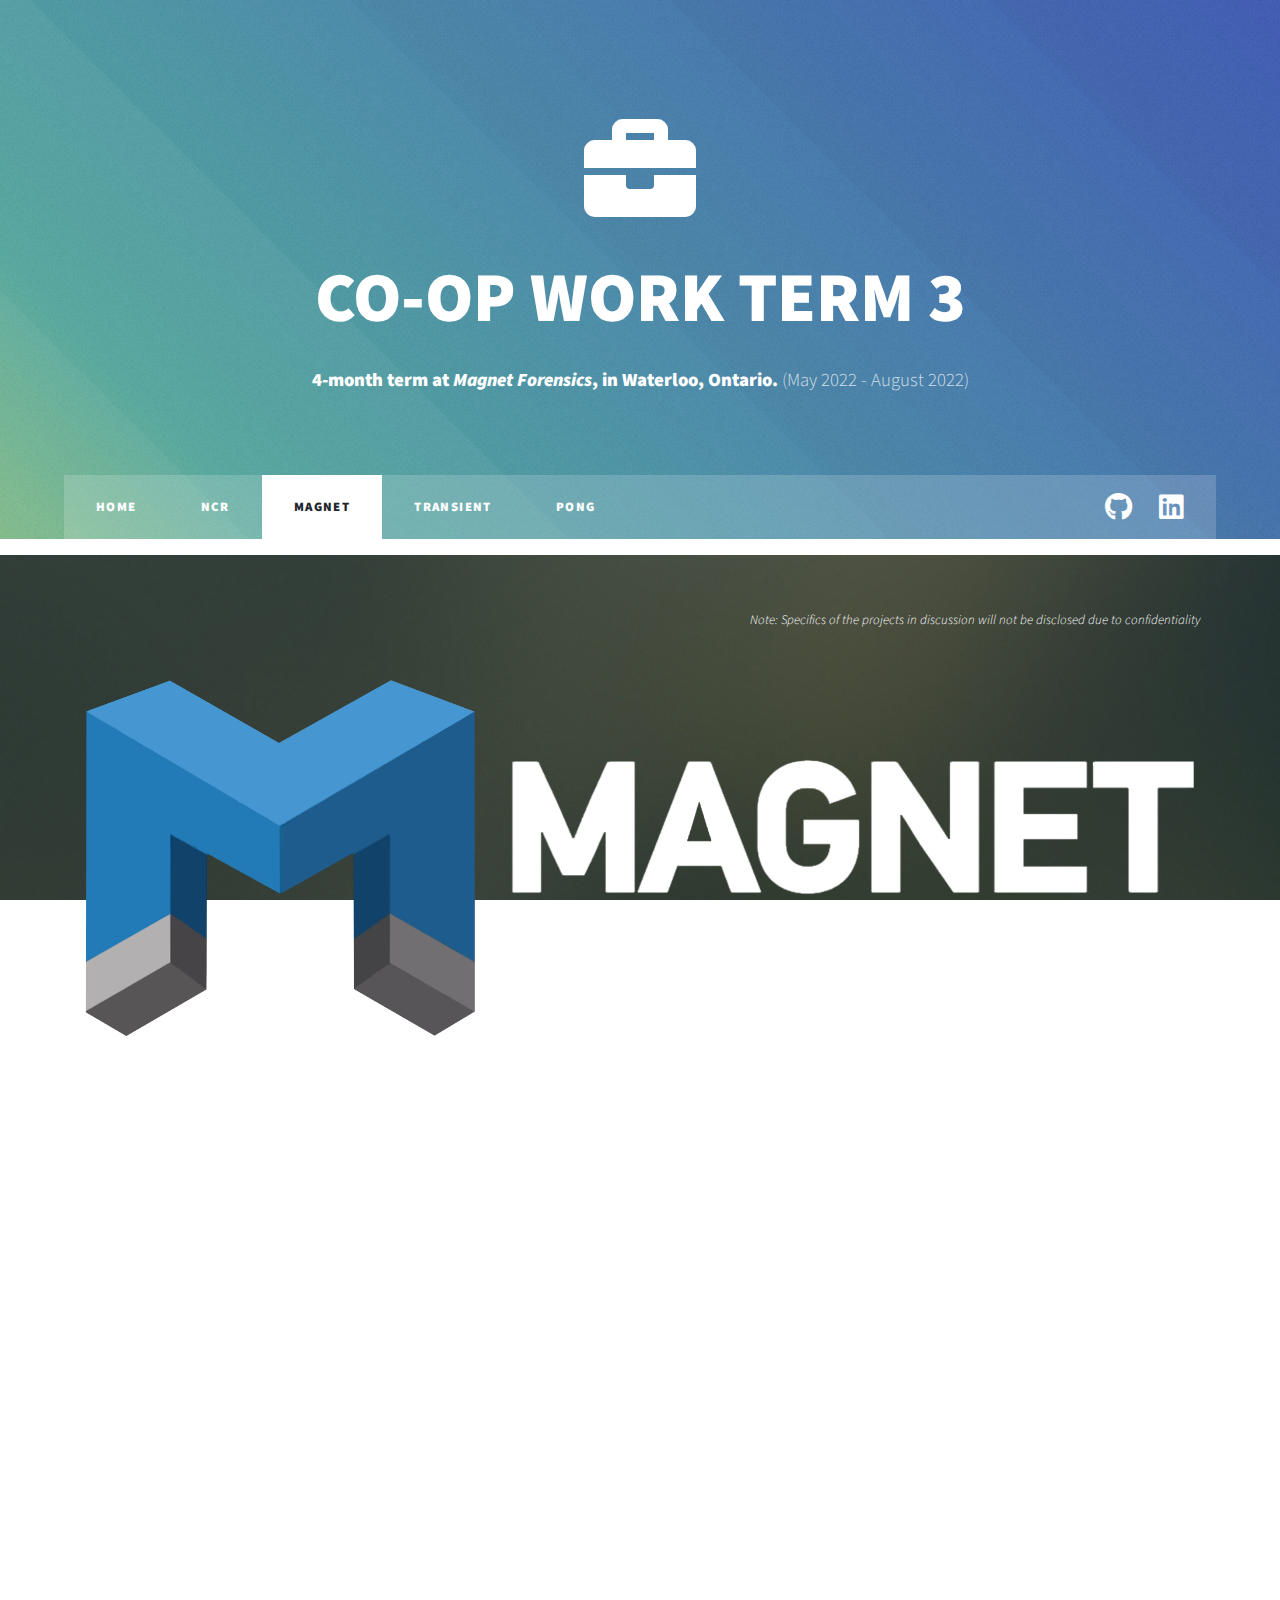
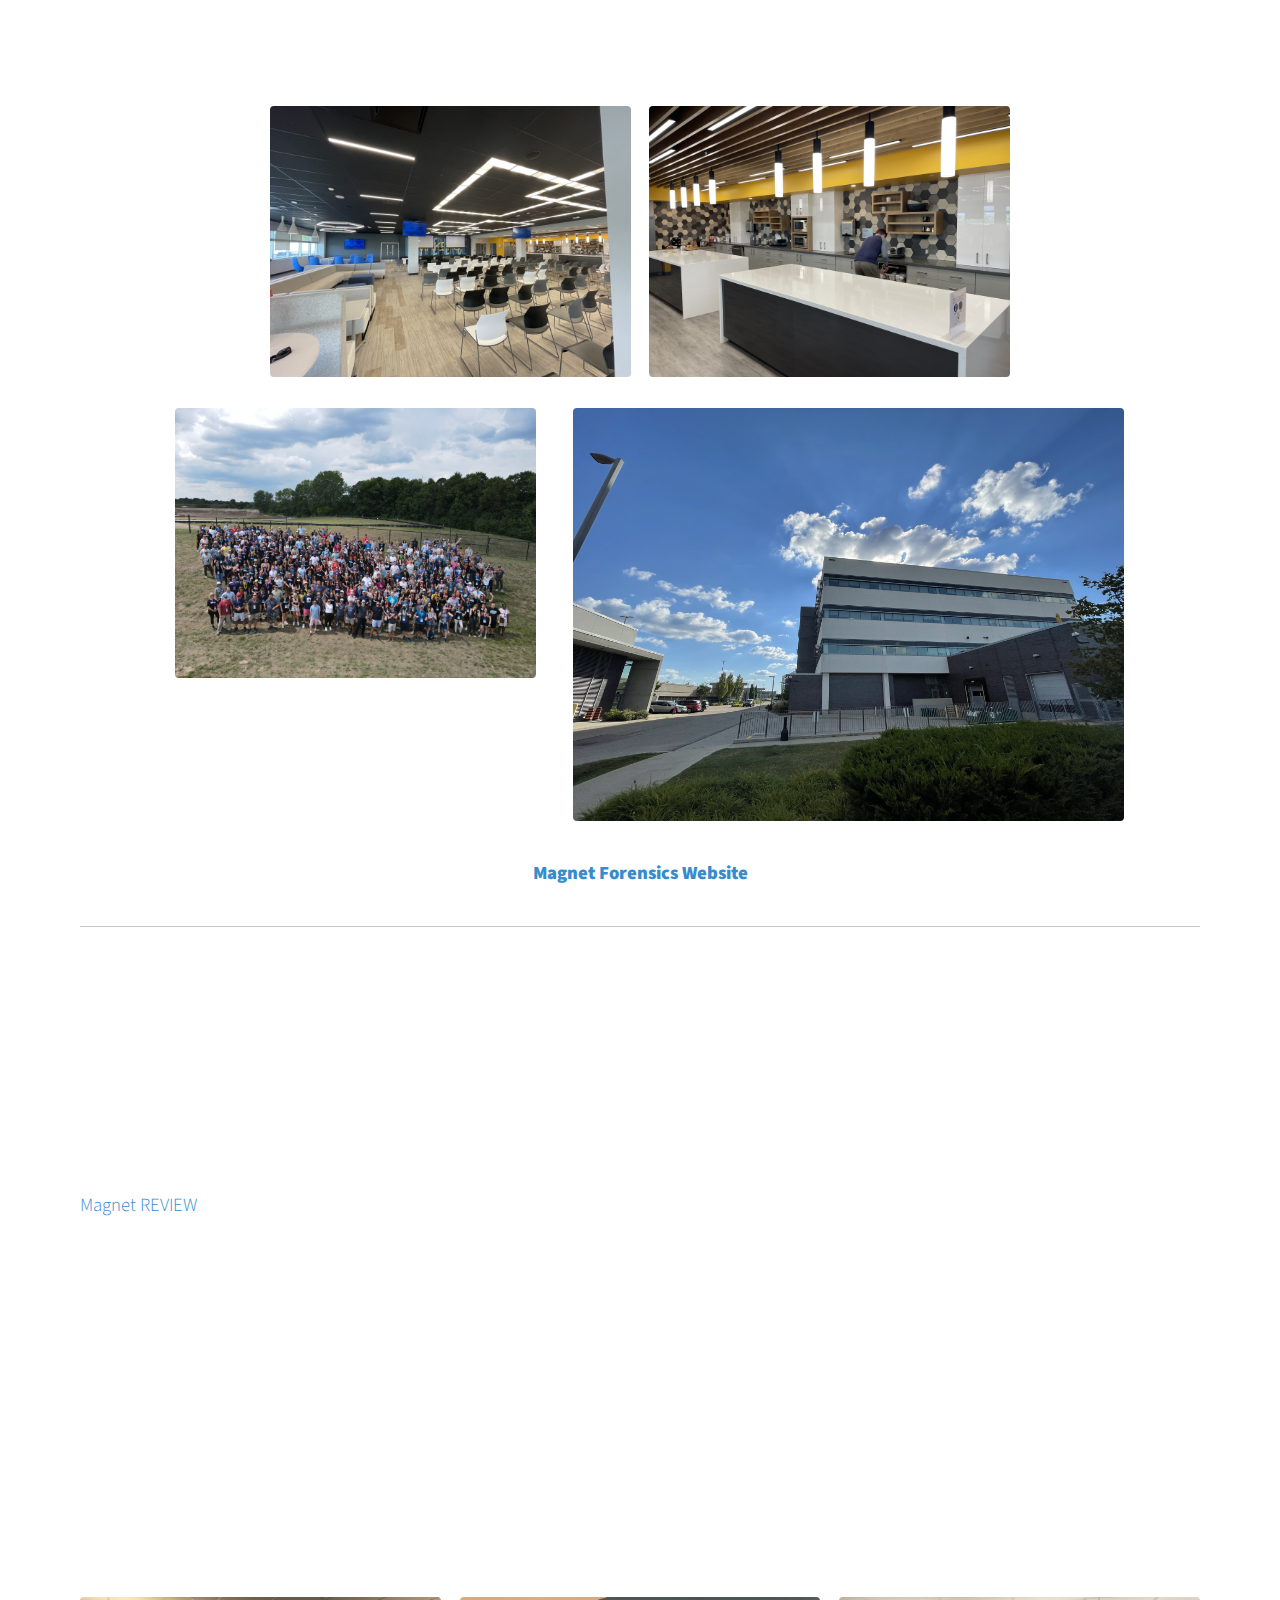
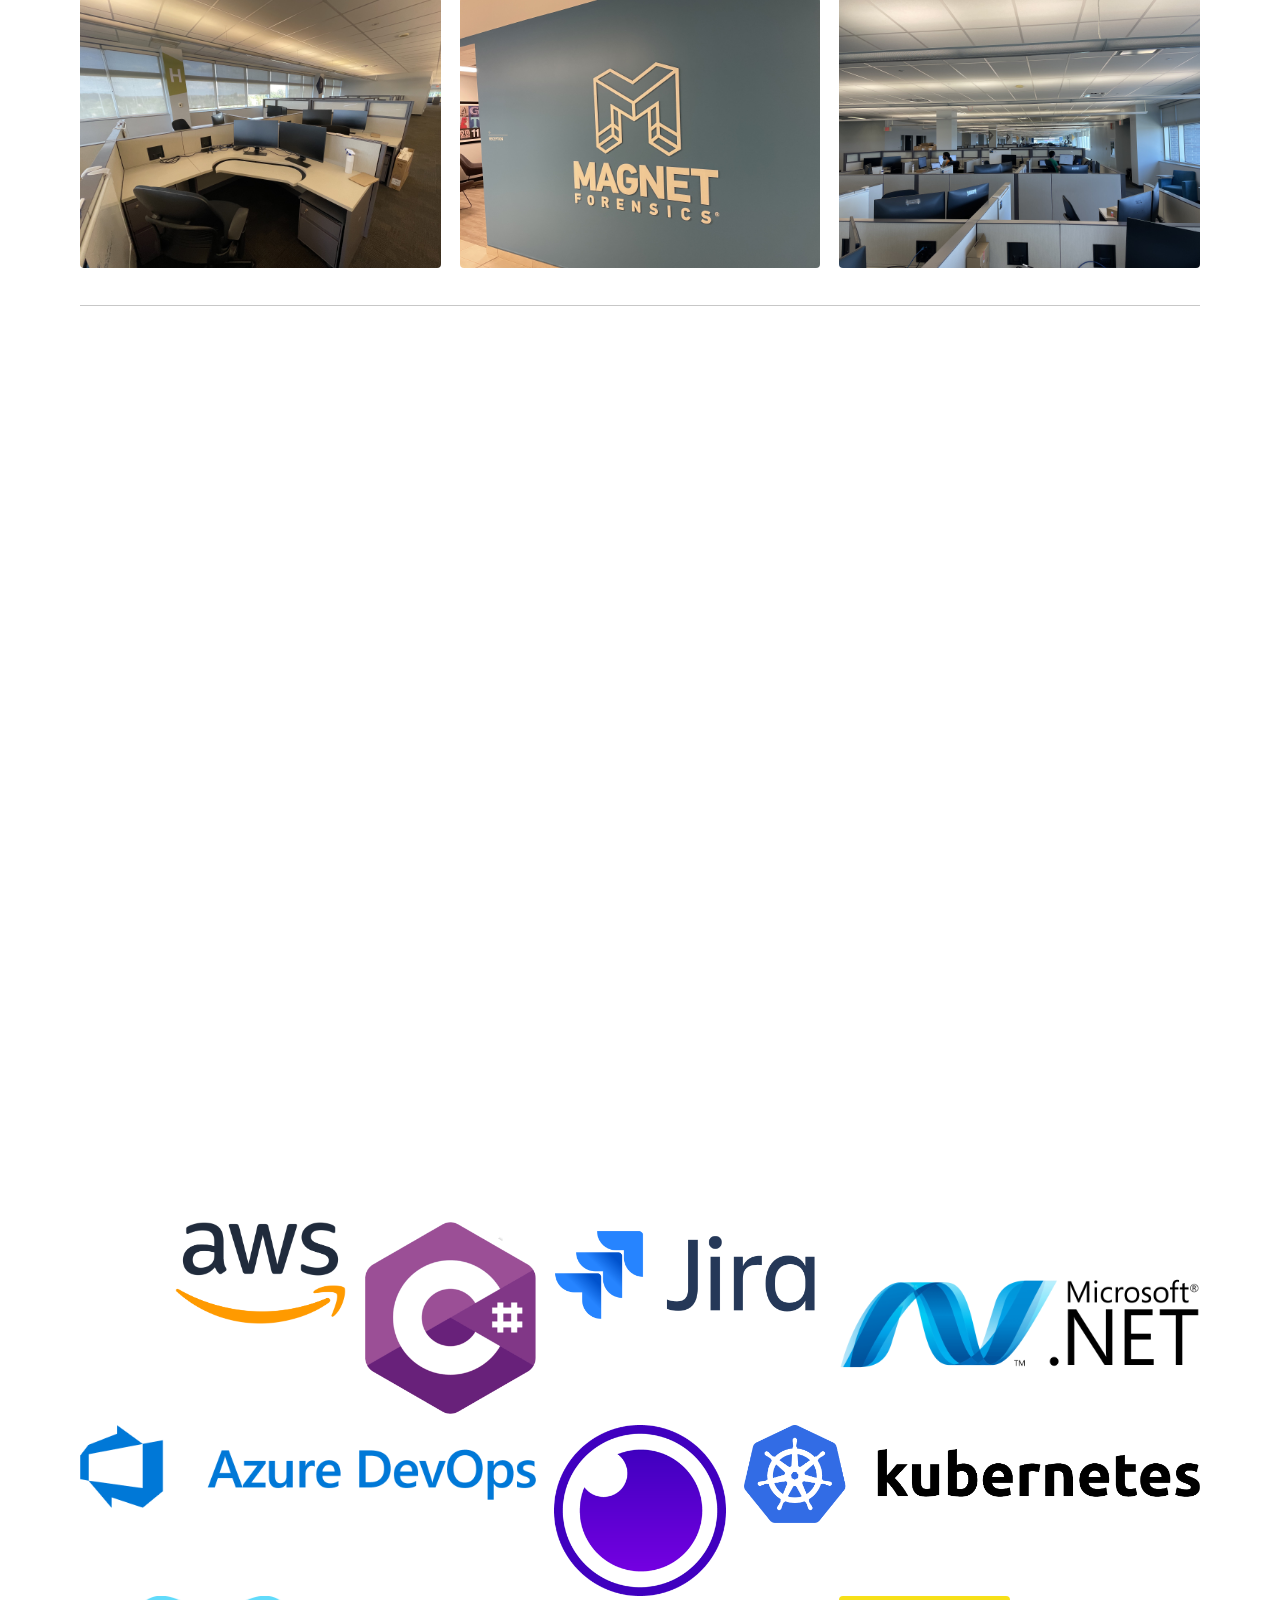
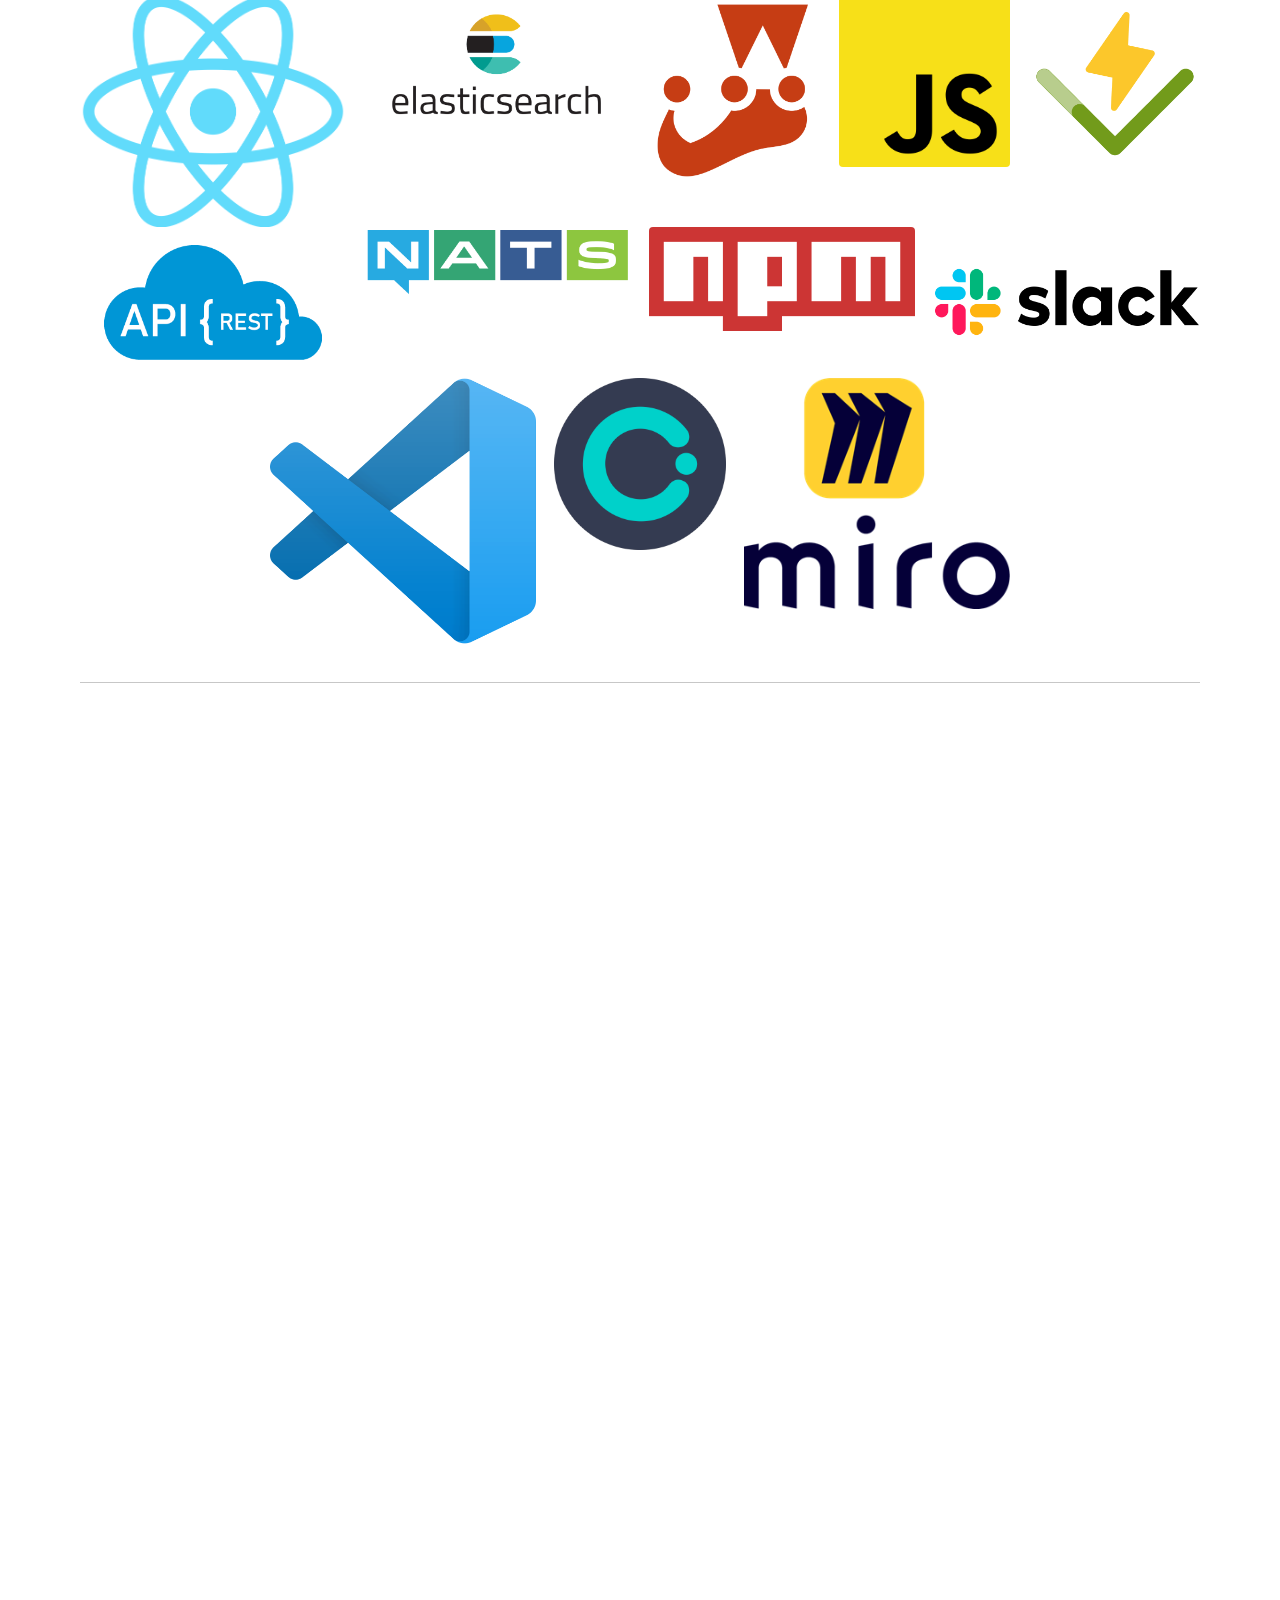
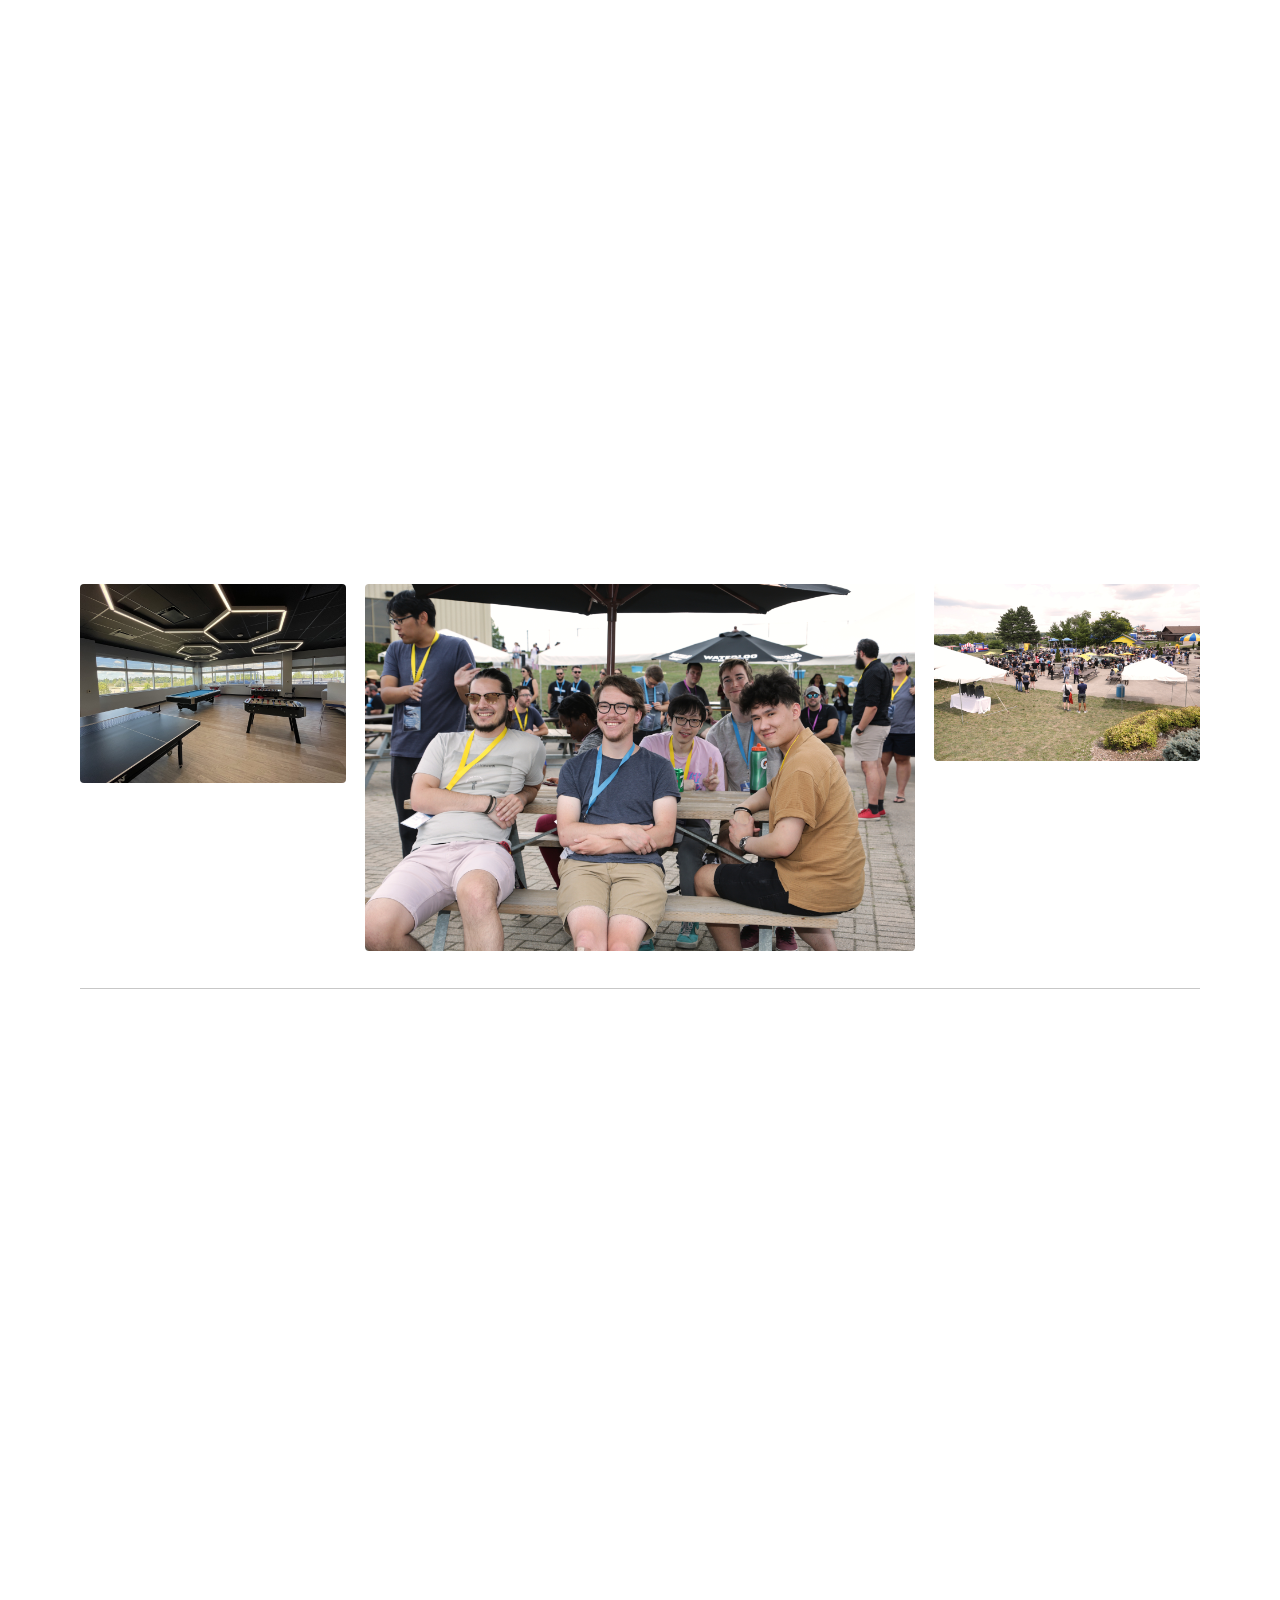
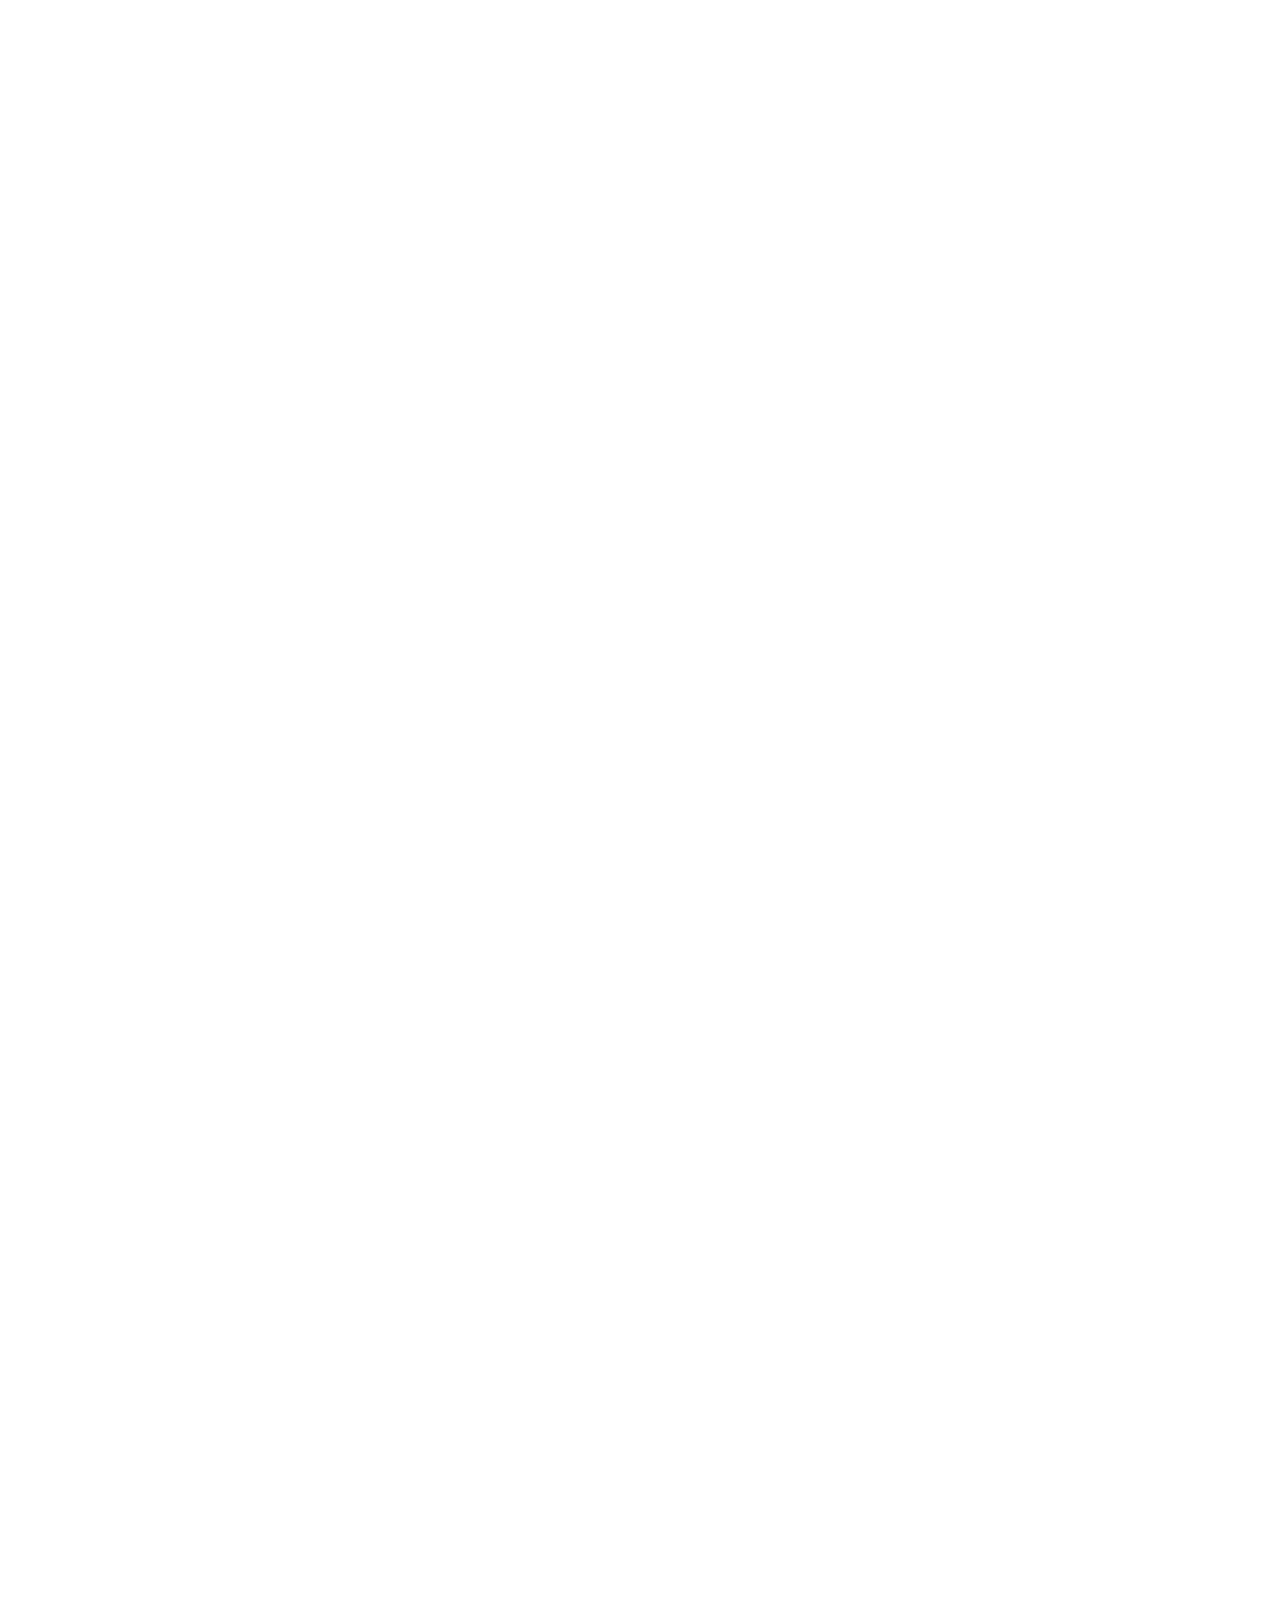
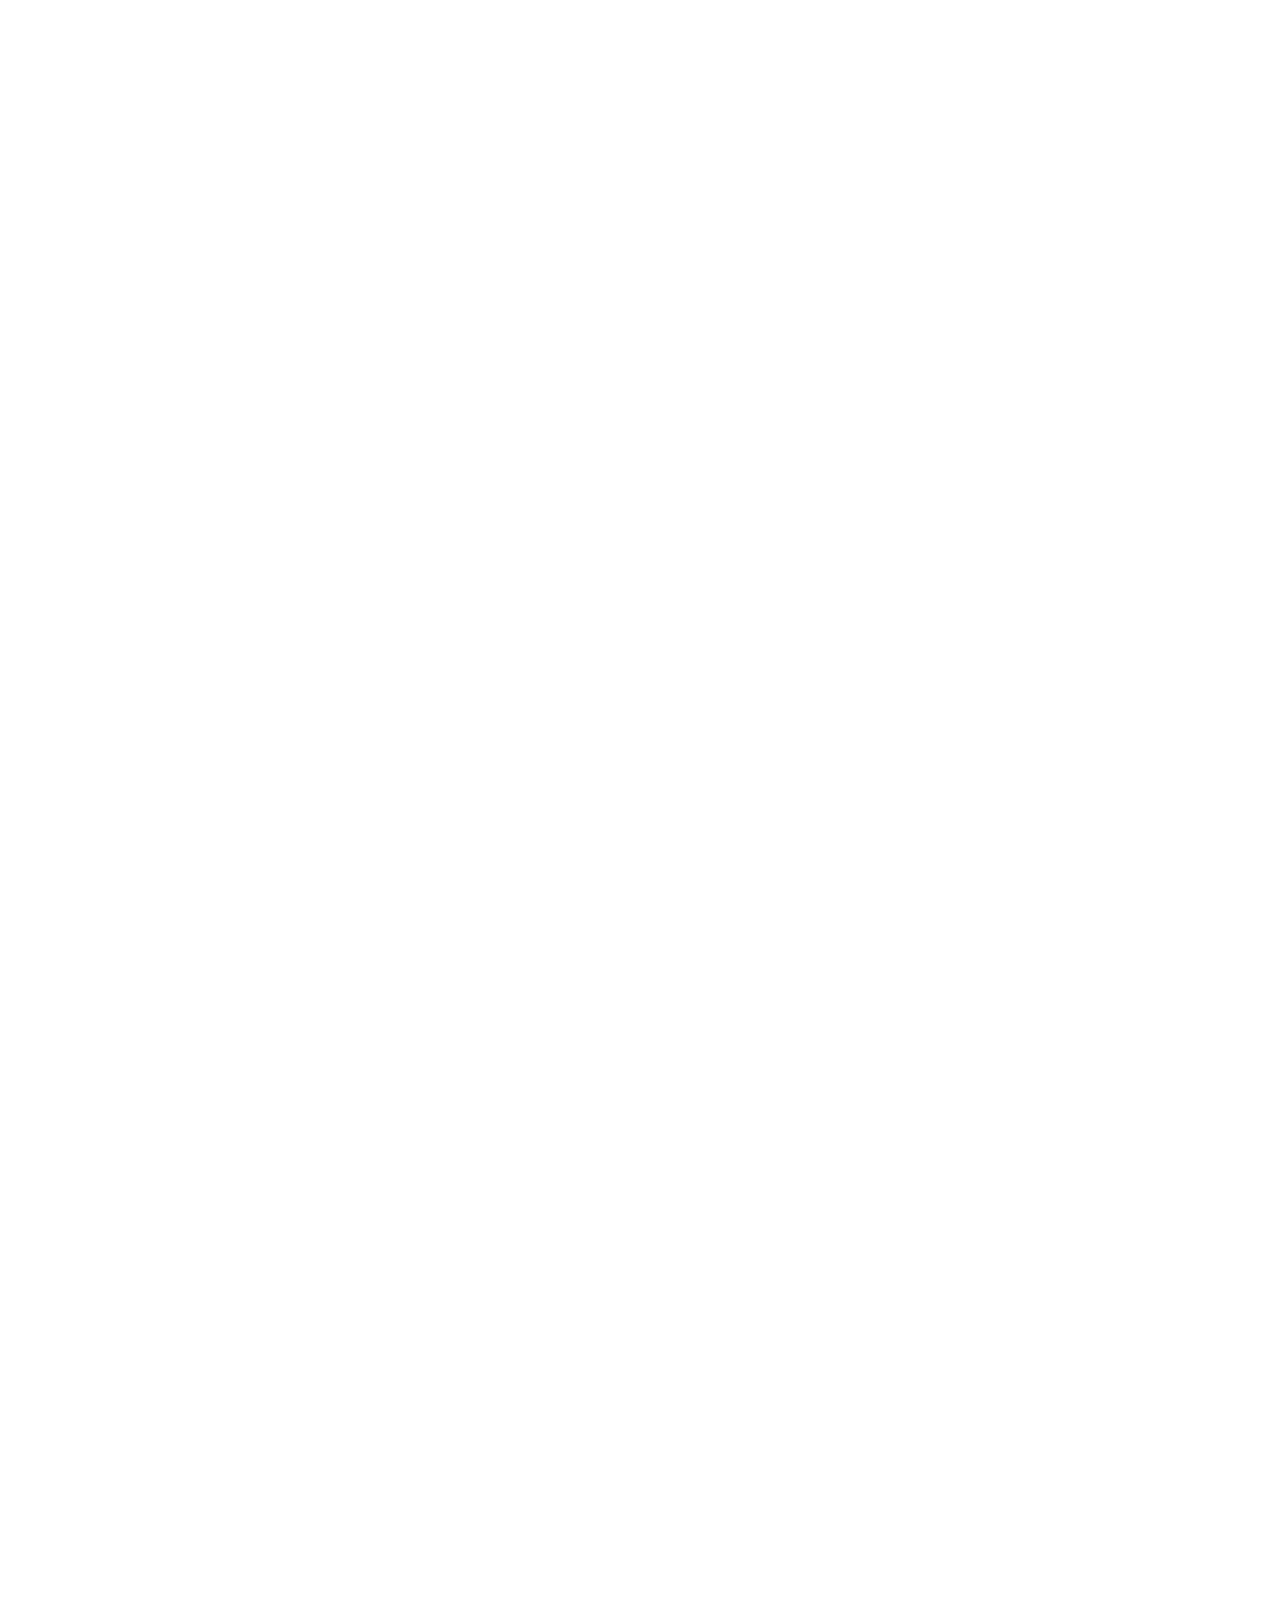
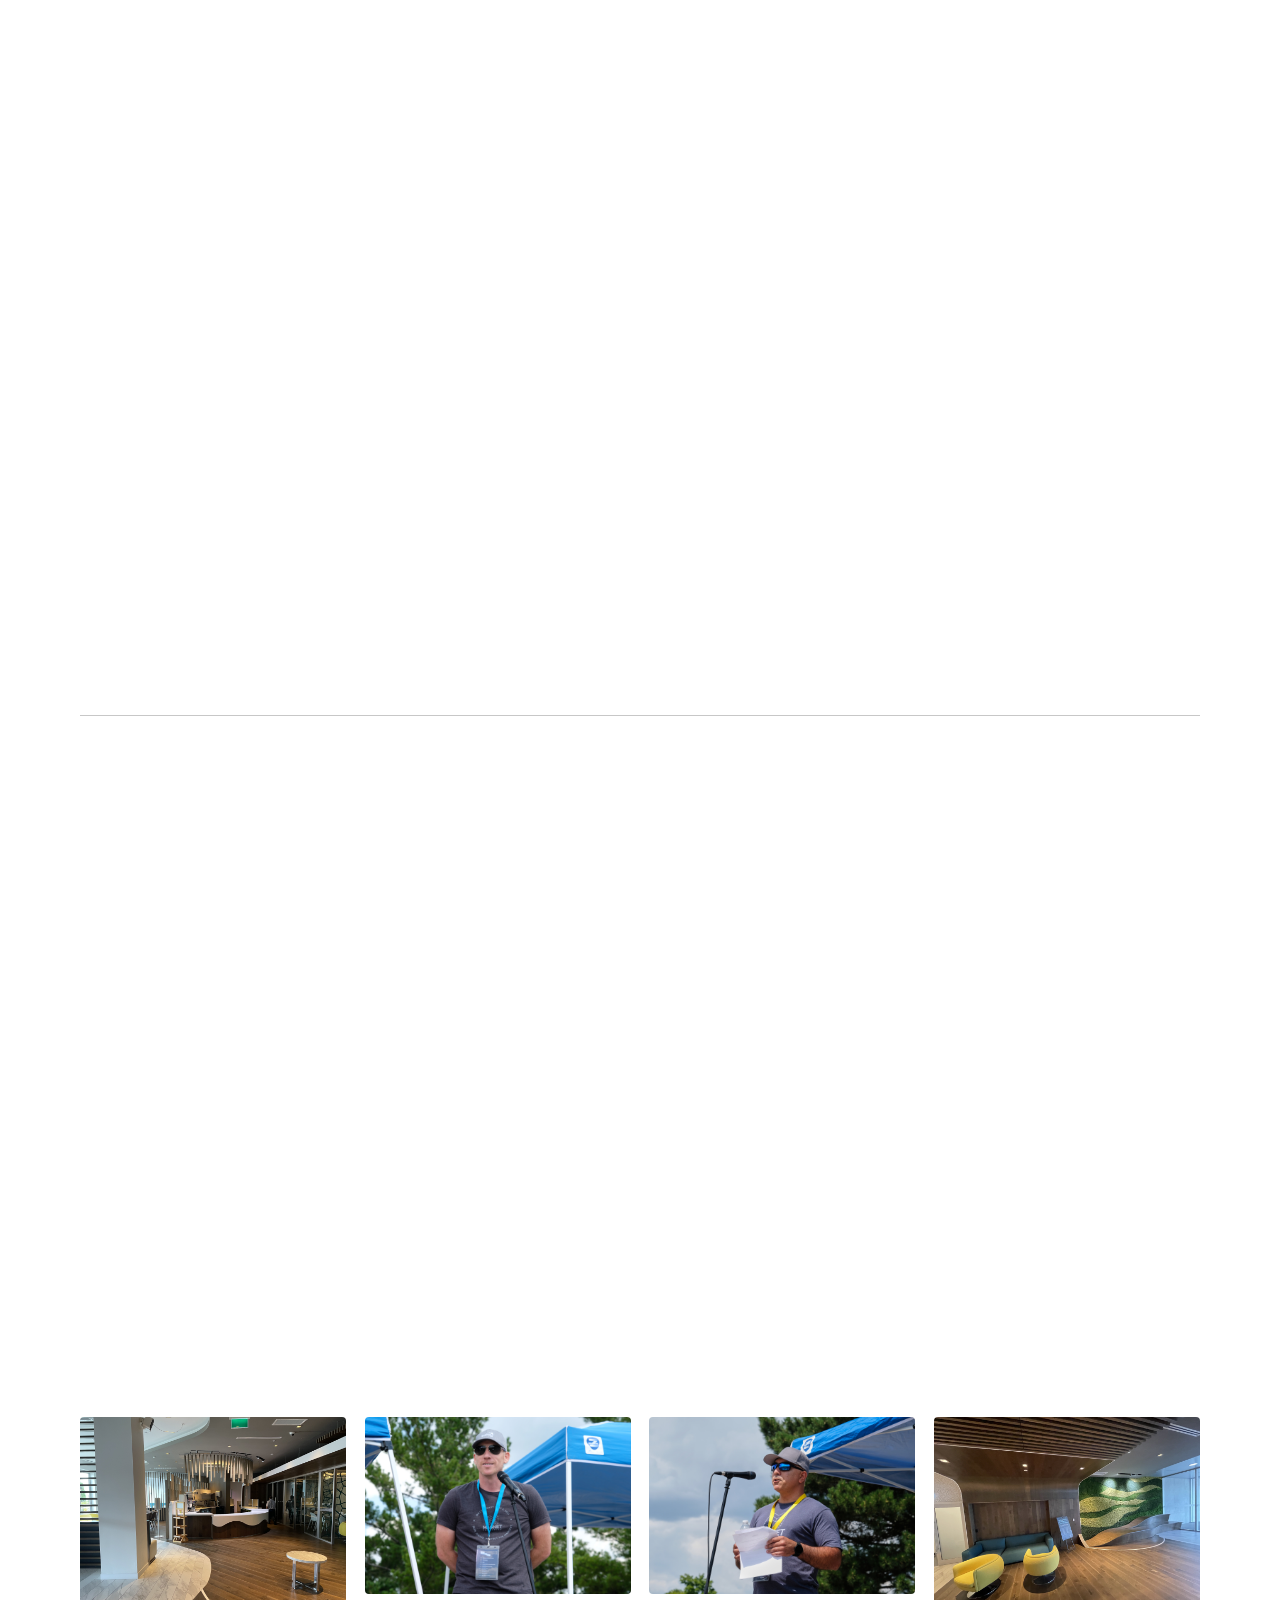
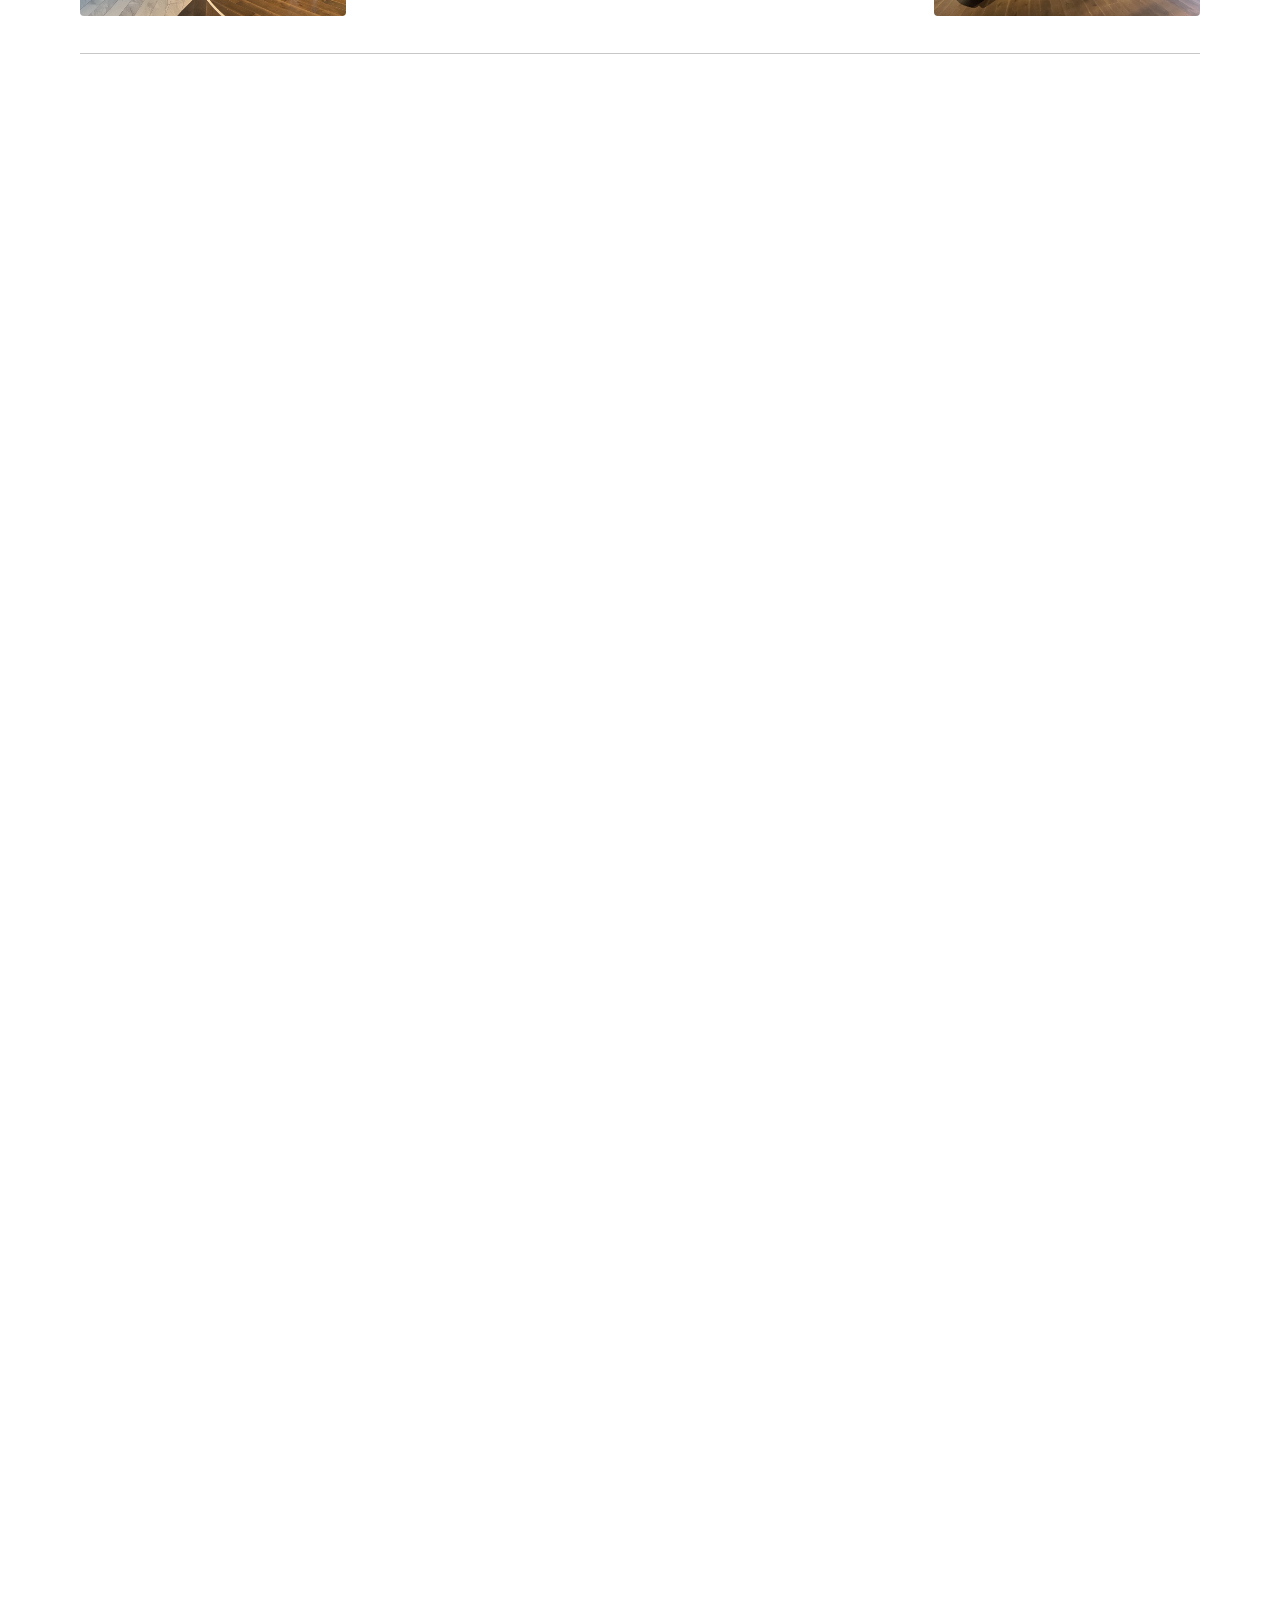
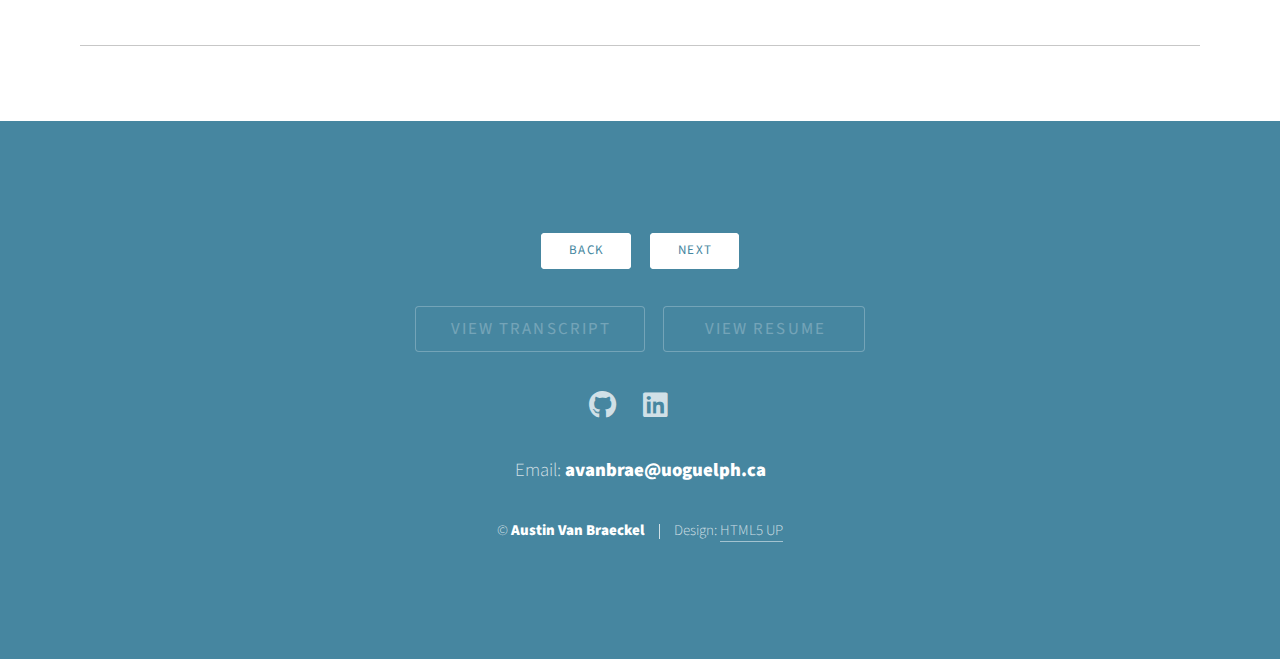
==== commit 2a4001e6: "Improved formatting" ====
--- a/magnet1.html
+++ b/magnet1.html
@@ -154,15 +154,15 @@
                         team, and I even sat-in on one of their usability testing sessions, which was an excellent demonstration of how I can apply what I’ve learned in school about 
                         usability testing to a real session. To add, the UX team used Figma as a tool to visualize and communicate what they want to see in the UI, so I had the chance to 
                         familiarize myself further with that commonly-used software. Lastly, the developers at Magnet use Azure DevOps for version control, which was also brand new to me, 
-                        as I only had experience with github and gitlab. While it is largely the same, I still had the privilege to familiarize myself with another version control 
-                        interface that I may encounter again in the future. Overall, the wide range of tools I had the opportunity to learn and continue learning was largely due to the 
-                        nature of my work being both frontend and backend, but also simply because I always jumped at the opportunity to learn new things; for instance, I could have 
+                        as I only had experience with GitHub and GitLab. While it is largely the same, I still had the privilege to familiarize myself with another version control 
+                        interface that I may encounter again in the future. Overall, the wide range of tools I had the opportunity to learn and hone my skills with a wide range of tools was largely due to the 
+                        nature of my work being both frontend and backend, but also simply because I always jumped at the opportunity to learn new things. For instance, I could have 
                         continued to use “Postman” to test API endpoints, but I chose to try something new with the slightly different, “Insomnia,” instead.
                     </p>
                     <div class="box alt">
                         <div class="row gtr-50 gtr-uniform">
                             <div class="col-1"><span class="image fit"><img src="" alt=""></span></div>
-                            <div class="col-2"><span class="image fit"><img src="images/Magnet1/TechLogos/AWS.png" alt=""></span></div>
+                            <div class="col-2"><span class="image fit"><img src="images/Magnet1/TechLogos/AWS.png" alt="" title="Amazon Web Services"></span></div>
                             <div class="col-2"><span class="image fit"><img src="images/Magnet1/TechLogos/CSharp.png" alt=""></span></div>
                             <div class="col-3"><span class="image fit"><img src="images/Magnet1/TechLogos/jira.png" alt=""></span></div>
                             <div class="col-4"><span class="image fit"><img src="images/Magnet1/TechLogos/NET.png" alt=""></span></div>
@@ -170,29 +170,29 @@
                         
                         <div class="row gtr-50 gtr-uniform">
                             <div class="col-5"><span class="image fit"><img src="images/Magnet1/TechLogos/AzDo.png" alt=""></span></div>
-                            <div class="col-2"><span class="image fit"><img src="images/Magnet1/TechLogos/Insomnia.png" alt=""></span></div>
+                            <div class="col-2"><span class="image fit"><img src="images/Magnet1/TechLogos/Insomnia.png" alt="" title="Insomnia"></span></div>
                             <div class="col-5"><span class="image fit"><img src="images/Magnet1/TechLogos/K8s.png" alt=""></span></div>
                         </div>
                         
                         <div class="row gtr-50 gtr-uniform">
-                            <div class="col-3"><span class="image fit"><img src="images/Magnet1/TechLogos/React.png" alt=""></span></div>
+                            <div class="col-3"><span class="image fit"><img src="images/Magnet1/TechLogos/React.png" alt="React" alt="" title="React"></span></div>
                             <div class="col-3"><span class="image fit"><img src="images/Magnet1/TechLogos/elasticsearch.png" alt=""></span></div>
-                            <div class="col-2"><span class="image fit"><img src="images/Magnet1/TechLogos/Jest.png" alt=""></span></div>
-                            <div class="col-2"><span class="image fit"><img src="images/Magnet1/TechLogos/JavaScript.png" alt=""></span></div>
-                            <div class="col-2"><span class="image fit"><img src="images/Magnet1/TechLogos/ViTest.png" alt=""></span></div>
+                            <div class="col-2"><span class="image fit"><img src="images/Magnet1/TechLogos/Jest.png" alt="" title="Jest"></span></div>
+                            <div class="col-2"><span class="image fit"><img src="images/Magnet1/TechLogos/JavaScript.png" alt="" title="JavaScript"></span></div>
+                            <div class="col-2"><span class="image fit"><img src="images/Magnet1/TechLogos/ViTest.png" alt="" title="ViTest"></span></div>
                         </div>
 
                         <div class="row gtr-50 gtr-uniform">
                             <div class="col-3"><span class="image fit"><img src="images/Magnet1/TechLogos/REST-api.png" alt=""></span></div>
-                            <div class="col-3"><span class="image fit"><img src="images/Magnet1/TechLogos/Nats.png" alt=""></span></div>
-                            <div class="col-3"><span class="image fit"><img src="images/Magnet1/TechLogos/Npm.png" alt=""></span></div>
+                            <div class="col-3"><span class="image fit"><img src="images/Magnet1/TechLogos/Nats.png" alt="" title="Neural Autonomic Transport System"></span></div>
+                            <div class="col-3"><span class="image fit"><img src="images/Magnet1/TechLogos/Npm.png" alt="" title="Node Package Manager"></span></div>
                             <div class="col-3"><span class="image fit"><img src="images/Magnet1/TechLogos/Slack-Logo.png" alt=""></span></div>
                         </div>
 
                         <div class="row gtr-50 gtr-uniform">
                             <div class="col-2"><span class="image fit"><img src="" alt=""></span></div>
-                            <div class="col-3"><span class="image fit"><img src="images/Magnet1/TechLogos/VSCode.png" alt=""></span></div>
-                            <div class="col-2"><span class="image fit"><img src="images/Magnet1/TechLogos/Okteto.png" alt=""></span></div>
+                            <div class="col-3"><span class="image fit"><img src="images/Magnet1/TechLogos/VSCode.png" alt="" title="Visual Studio Code"></span></div>
+                            <div class="col-2"><span class="image fit"><img src="images/Magnet1/TechLogos/Okteto.png" alt="" title="Okteto"></span></div>
                             <div class="col-3"><span class="image fit"><img src="images/Magnet1/TechLogos/Miro.png" alt=""></span></div>
                         </div>
                     </div>
@@ -264,7 +264,7 @@
 					</header>
                     <ol class="align-left white">
                         <!-- LEARNING GOAL 1 -->
-                        <li><b>LITERACY - Information Literacy: Improving Technical Vocabulary</b>
+                        <ul><b>LITERACY - Information Literacy: Improving Technical Vocabulary</b>
                             <br><u>Goal</u>
                                 <br>&emsp;&emsp;I will learn new terms and abbreviations related to the software development process and various development 
                                 tools to improve my technical vocabulary, so that I can more easily understand and contribute in technical conversations with 
@@ -290,61 +290,61 @@
                                 as I still increased my technical vocabulary by more than twice the number than I had originally set as my goal. Furthermore, it is evident that I still 
                                 have a lot to learn when it comes to my technical language skills as a software developer, and I am excited to learn more in my next term.
                             <br><br><u>Terms and Definitions:</u>
-                            <ul>
-                                - <b>BVT</b><br>Build Verification Testing - when large e2e test suites do not exist yet, the team must manually verify that the product is working properly 
+                            <li>
+                                <b>BVT</b>:<br>Build Verification Testing - when large e2e test suites do not exist yet, the team must manually verify that the product is working properly 
                                 before the release to the customer, to find any possible issues that may have been missed during previous testing
-                            </ul>
-                            <ul>
-                                - <b>Landed</b>:<br>A term software developers often use to indicate that a ticket/task has been completed.
-                            </ul>
-                            <ul>
-                                - <b>Blocker</b>:<br>A categorization of a ticket that indicates an issue that “blocks” the development completion of other tasks.
-                            </ul>
-                            <ul>
-                                - <b>Bash/Bashing</b>:<br>A term that the software developers use to describe a session where developers and testers discuss the 
+                            </li>
+                            <li>
+                                <b>Landed</b>:<br>A term software developers often use to indicate that a ticket/task has been completed.
+                            </li>
+                            <li>
+                                <b>Blocker</b>:<br>A categorization of a ticket that indicates an issue that “blocks” the development completion of other tasks.
+                            </li>
+                            <li>
+                                <b>Bash/Bashing</b>:<br>A term that the software developers use to describe a session where developers and testers discuss the 
                                 acceptance criteria, minor details that require attention, and a general plan of action for the ticket(s) on which someone is 
                                 beginning to work.
-                            </ul>
-                            <ul>
-                                - <b>Debrief</b>:<br>The term that the software developers and testers use to describe a session in which the tester goes-through their list 
-                                of tests, and discusses what they tested, the results (succeed/fail); developers also are given the floor to suggest additional tests that may 
+                            </li>
+                            <li>
+                                <b>Debrief</b>:<br>The term that the software developers and testers use to describe a session in which the tester goes-through their list 
+                                of tests, and discusses what they tested, the reslits (succeed/fail); developers also are given the floor to suggest additional tests that may 
                                 be beneficial, or have been overlooked, etc
-                            </ul>
-                            <ul>
-                                - <b>Nit</b>:<br>A word that is commonly used in code reviews, meaning a very small or minor imperfection; for example, if there is some trailing 
-                                whitespace at the end of a line, which shouldn’t be there.
-                            </ul>
-                            <ul>
-                                - <b>RC</b>:<br>Stands for Remote cluster, regarding the use of Kubernetes.
-                            </ul>
-                            <ul>
-                                - <b>KT</b>:<br>Stands for Knowledge transfer, which is the name given to the process of one team member giving all known information of a particular topic to 
+                            </li>
+                            <li>
+                                <b>Nit</b>:<br>A word that is commonly used in code reviews, meaning a very small or minor imperfection; for example, if there is some trailing 
+                                whitespace at the end of a line, which sholidn’t be there.
+                            </li>
+                            <li>
+                                <b>RC</b>:<br>Stands for Remote cluster, regarding the use of Kubernetes.
+                            </li>
+                            <li>
+                                <b>KT</b>:<br>Stands for Knowledge transfer, which is the name given to the process of one team member giving all known information of a particliar topic to 
                                 another team member, which is usually done to allow another person to work on a ticket that is assigned to someone who is going on a long vacation, or to spread
                                 knowledge of new tools that the team may be unfamiliar with in general.
-                            </ul>
-                            <ul>
-                                - <b>On-Prem</b>:<br>Meaning  “on-premise,” referring to when an installation of the product is done for a client’s own environment, and their deployment of the 
+                            </li>
+                            <li>
+                                <b>On-Prem</b>:<br>Meaning  “on-premise,” referring to when an installation of the product is done for a client’s own environment, and their deployment of the 
                                 product is their own; sometimes there are different behaviours of the software for on-prem versus the developers' setup, so this term helps to distinguish between
                                 the two types of environments.
-                            </ul>
-                            <ul>
-                                - <b>Migration</b>:<br>In software development, it is a word used to describe the movement of code from one location to another, or the upgrade of plugins/libraries/tools 
+                            </li>
+                            <li>
+                                <b>Migration</b>:<br>In software development, it is a word used to describe the movement of code from one location to another, or the upgrade of plugins/libraries/tools 
                                 that require configuration changes in the code.
-                            </ul>
-                            <ul>
-                                - <b>Timebox</b>:<br>Set aside a predetermined amount of time to investigate or work-on something, and if the time limit is reached without completing the 
+                            </li>
+                            <li>
+                                <b>Timebox</b>:<br>Set aside a predetermined amount of time to investigate or work-on something, and if the time limit is reached without completing the 
                                 task or fixing the issue, the developer will record their findings and create a ticket to be done later. If the issue is fixed within the time period, no new 
                                 ticket is needed to be created, and instead, it can be added to the current ticket that is being worked-on. Used to try to prevent scope-creep.
-                            </ul>
-                            <ul>
-                                - <b>Patchset</b>:<br>A set of software patches that have been applied to the code, usually used by team members when describing the fixes they have made to their pull 
+                            </li>
+                            <li>
+                                <b>Patchset</b>:<br>A set of software patches that have been applied to the code, usually used by team members when describing the fixes they have made to their plil 
                                 request after getting feedback during code review.
-                            </ul>
-                        </li>
+                            </li>
+                        </ul>
                         <br>
 
                         <!-- LEARNING GOAL 2 -->
-                        <li><b>LITERACY - Technological Literacy: Becoming A Full Stack Developer</b>
+                        <li><b>LITERACY - Technological Literacy: Becoming A Flil Stack Developer</b>
                             <br><u>Goal</u>
                                 <br>&emsp;&emsp;I will familiarize myself with both ASP.NET, C#, and JavaScript, in order to effectively contribute to my team’s development on our 
                                 product regarding both the front-end and the back-end, in order to get a diverse development experience for my future career.
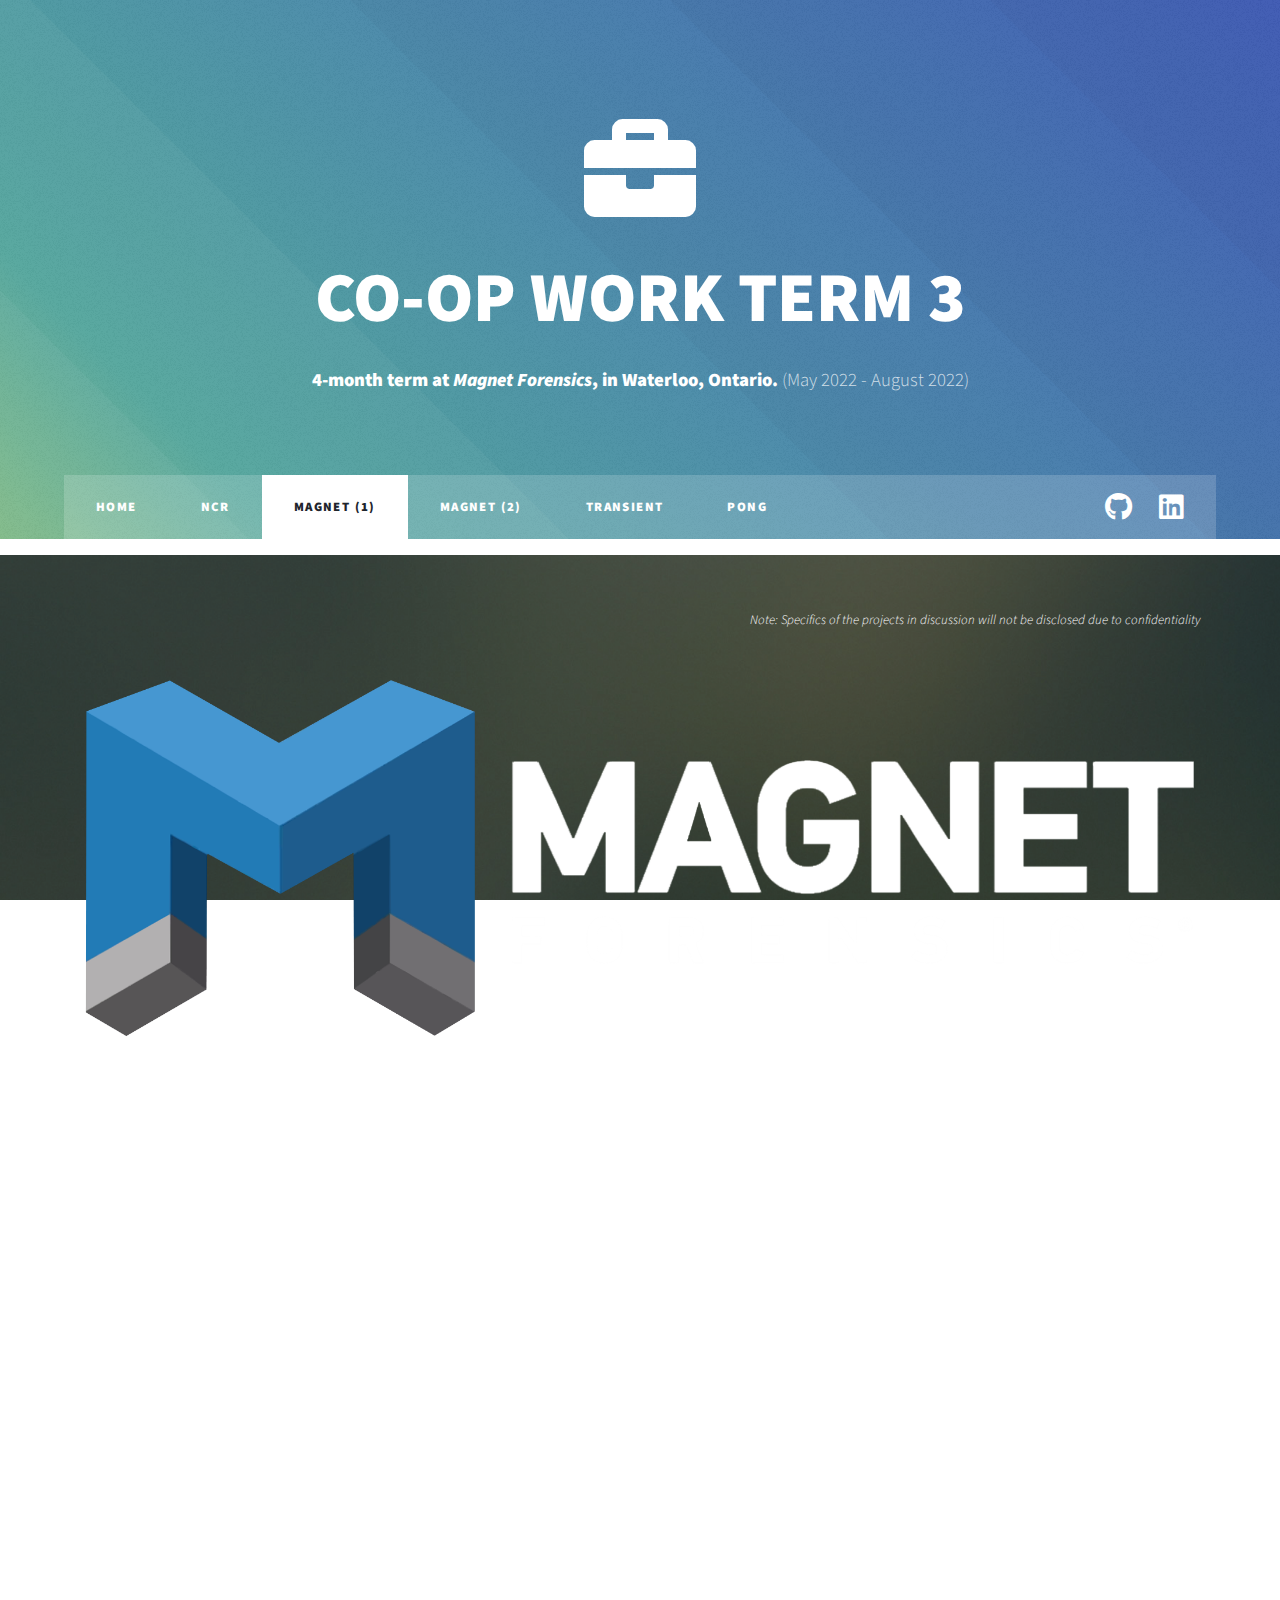
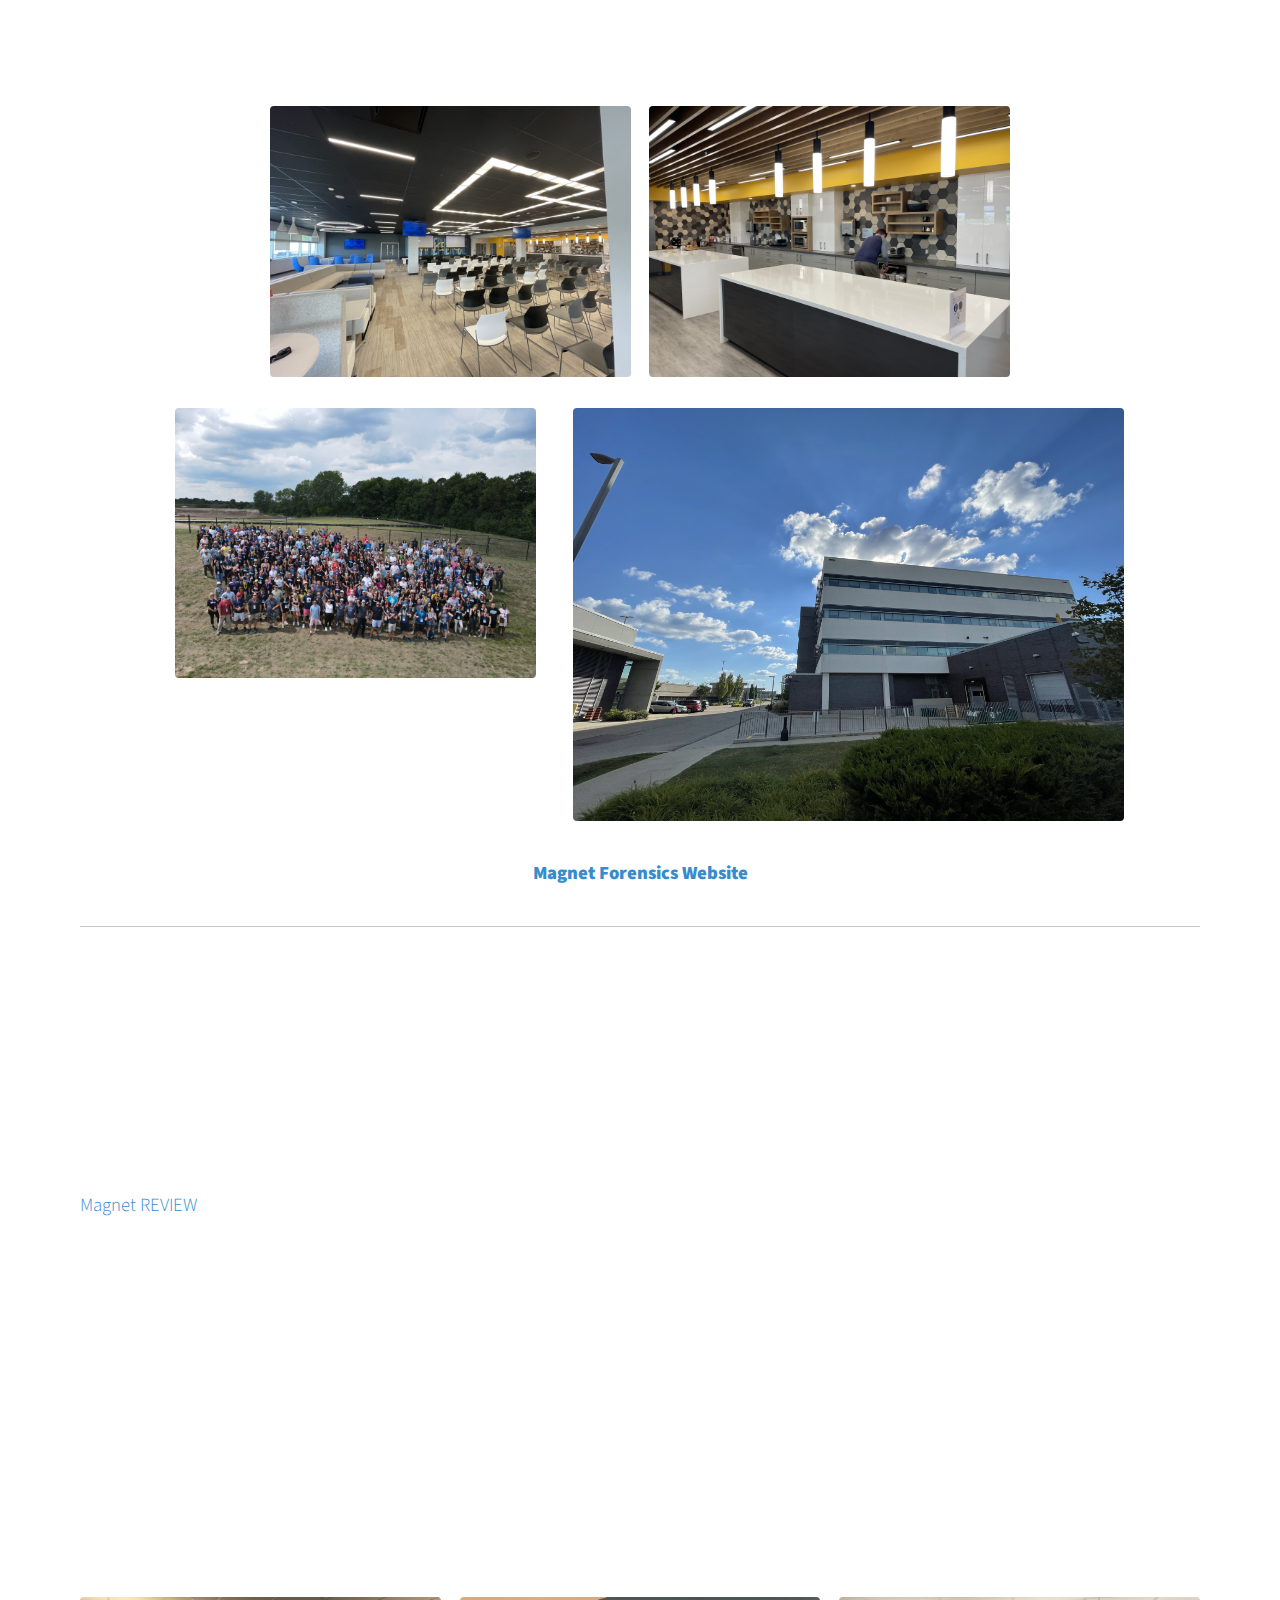
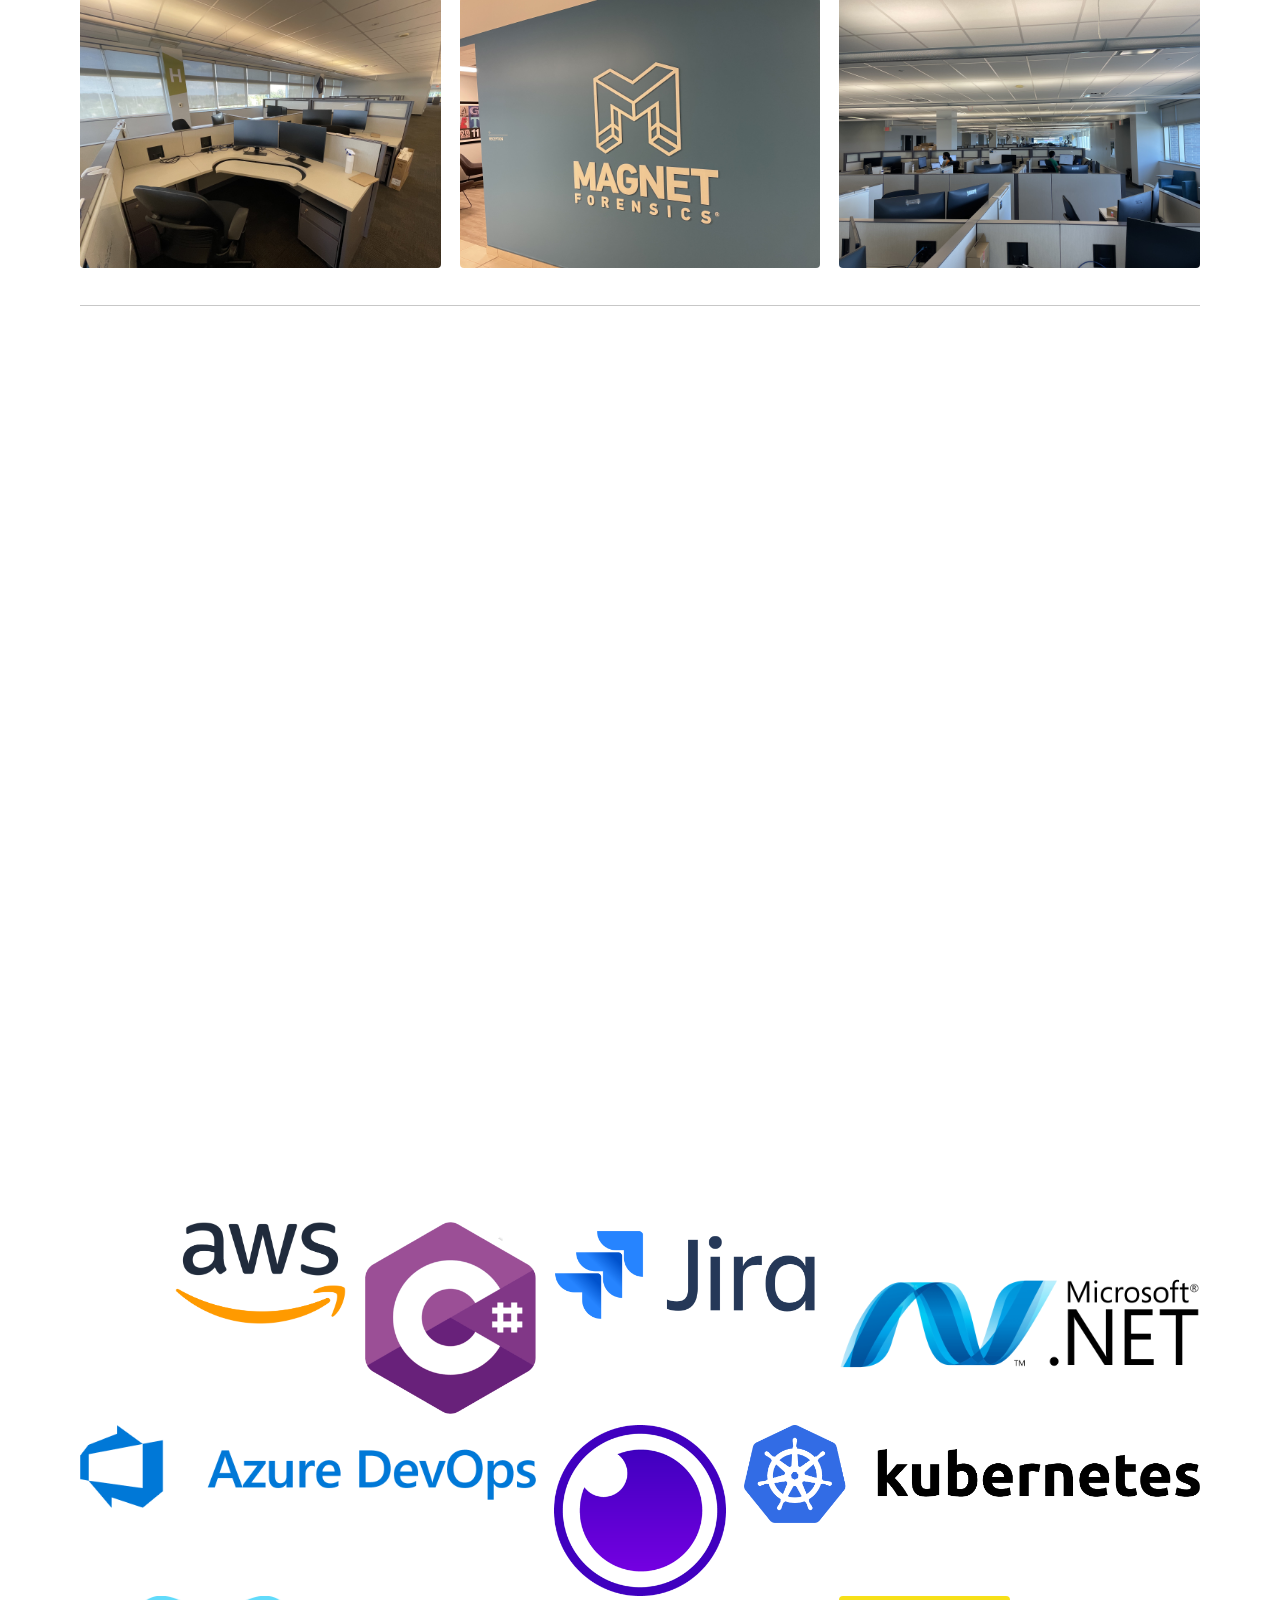
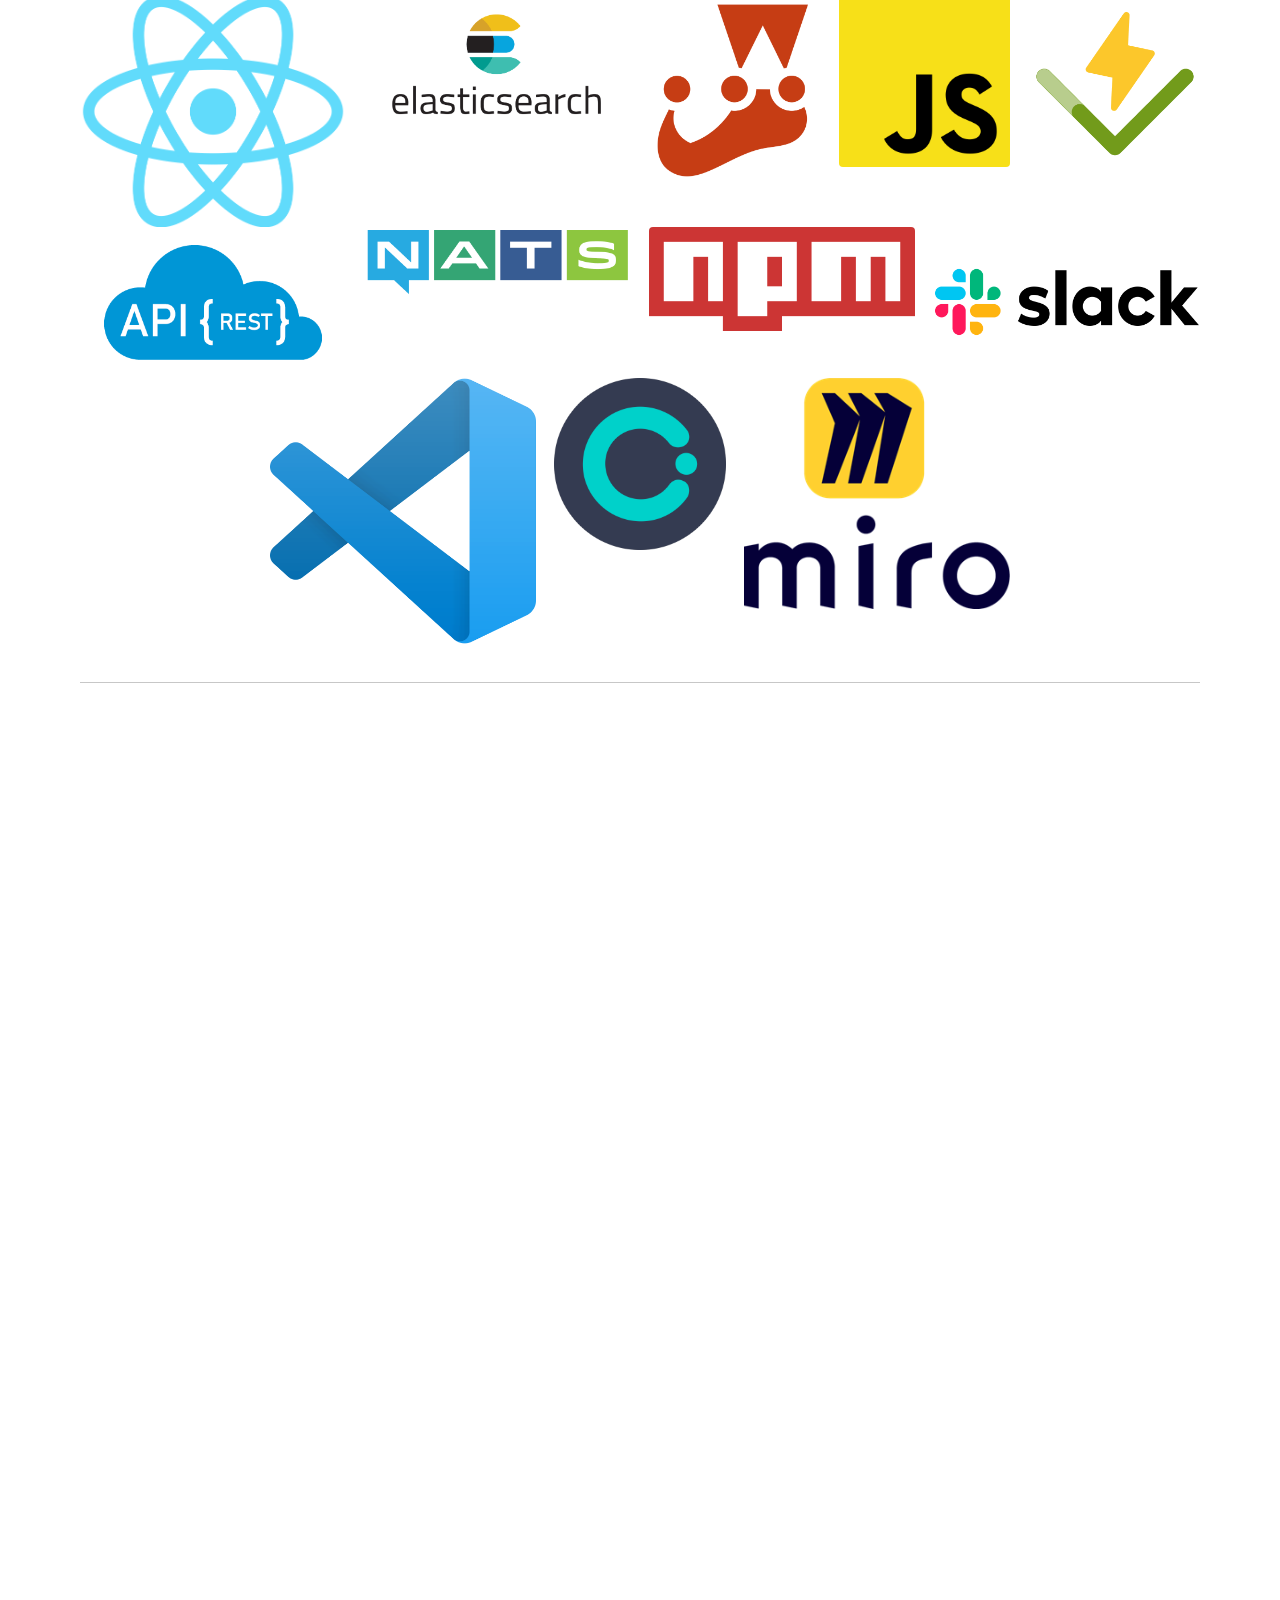
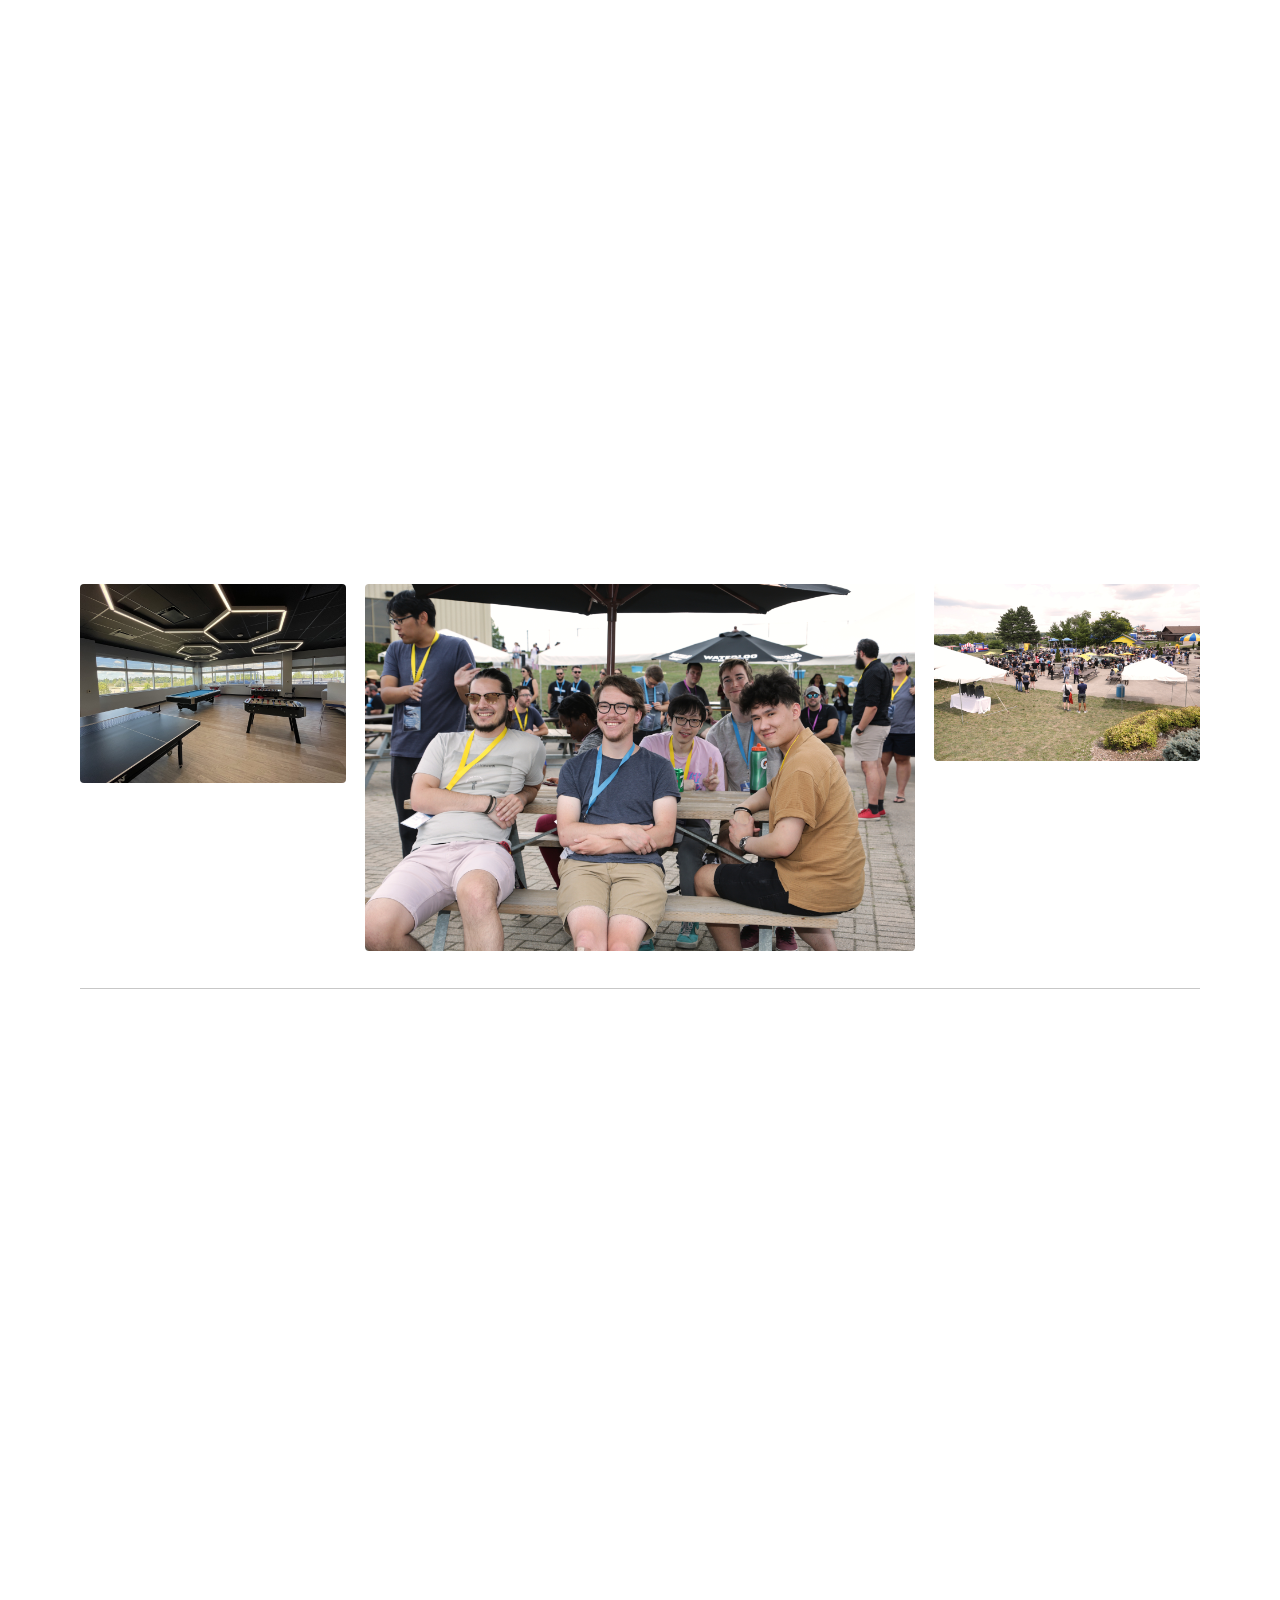
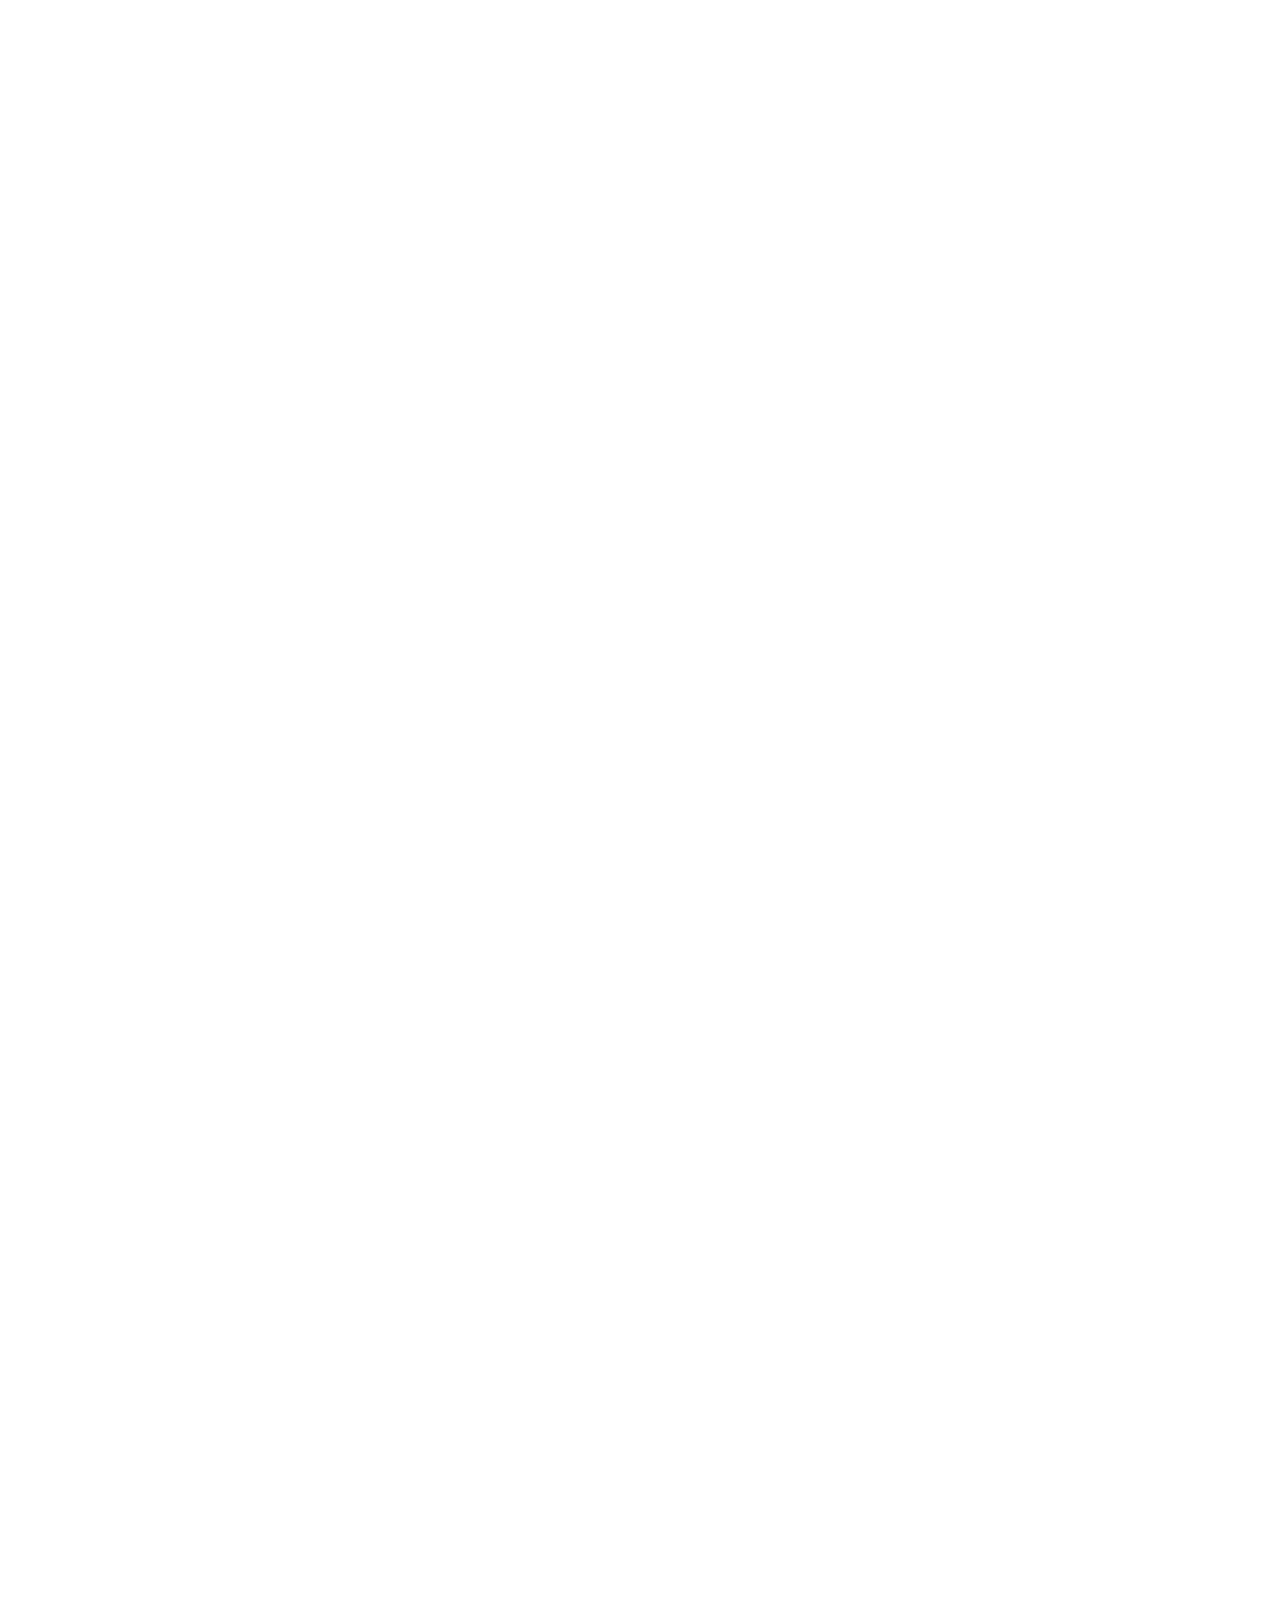
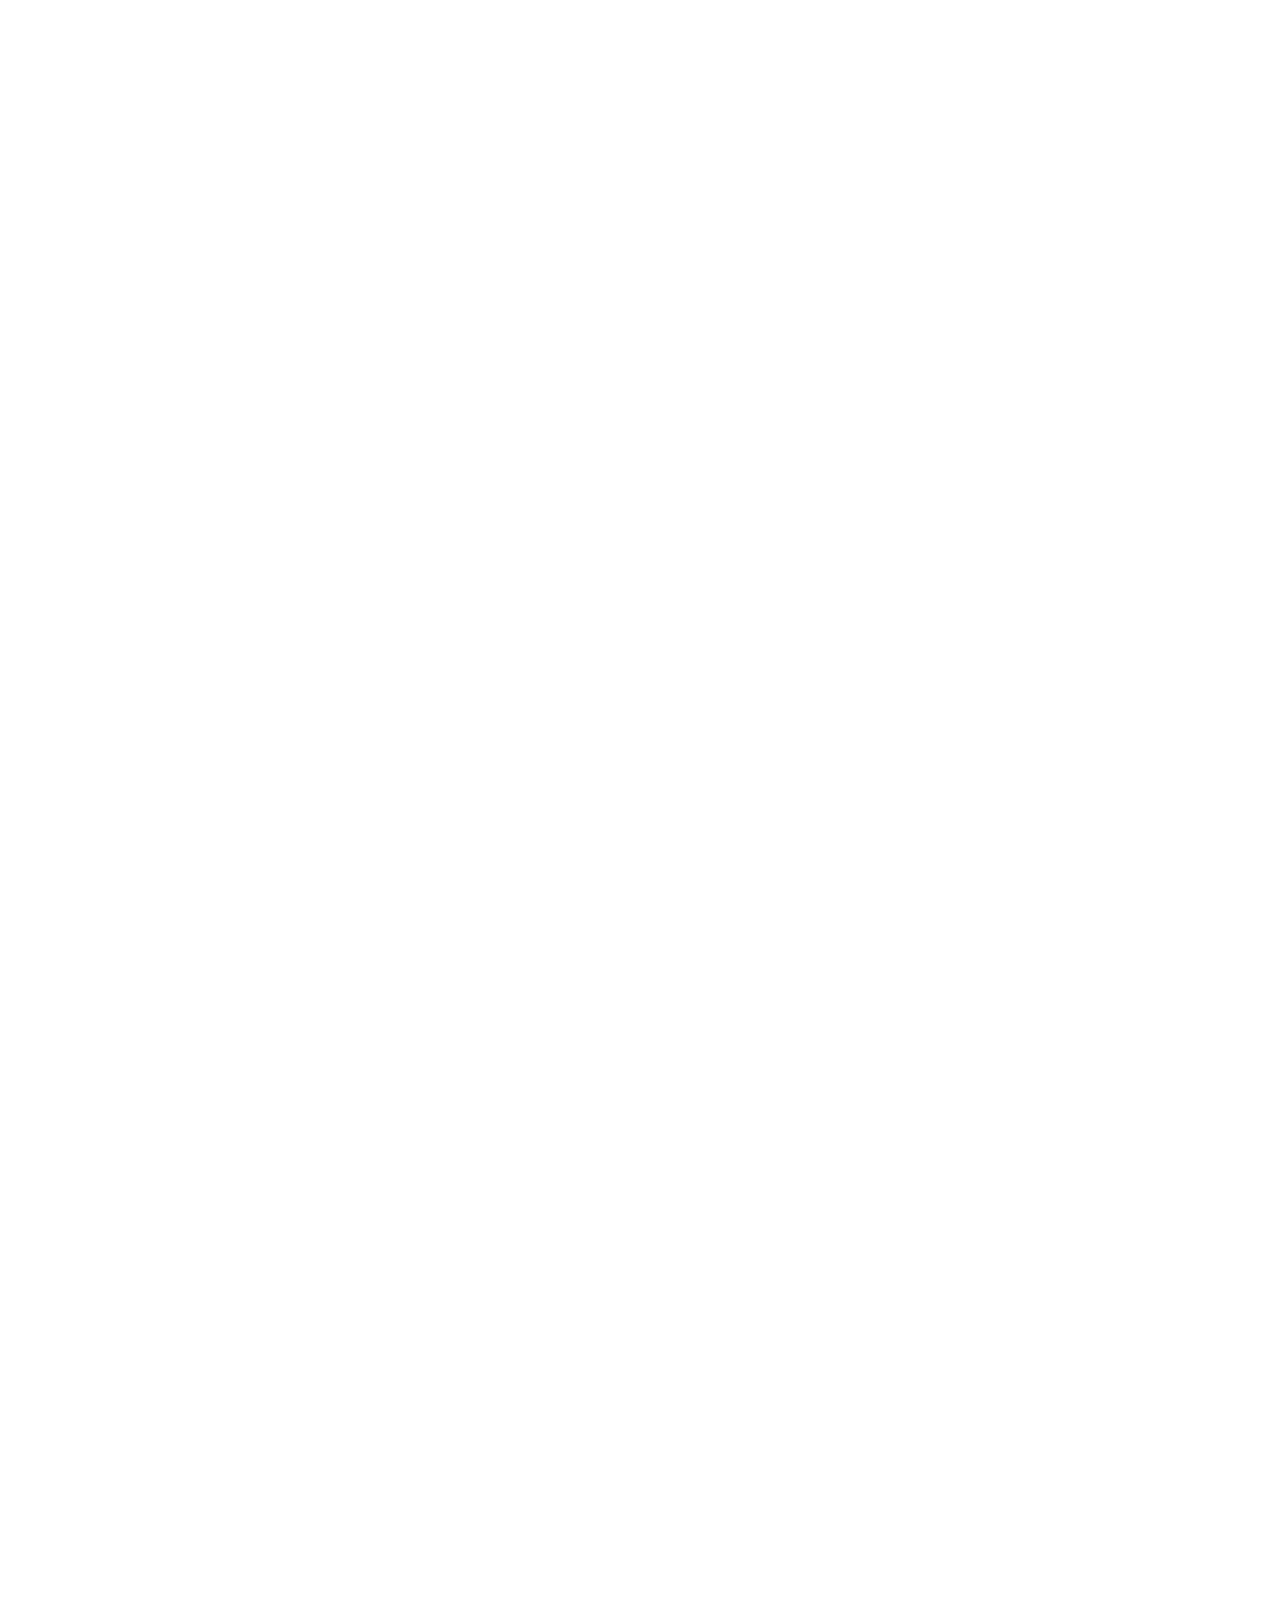
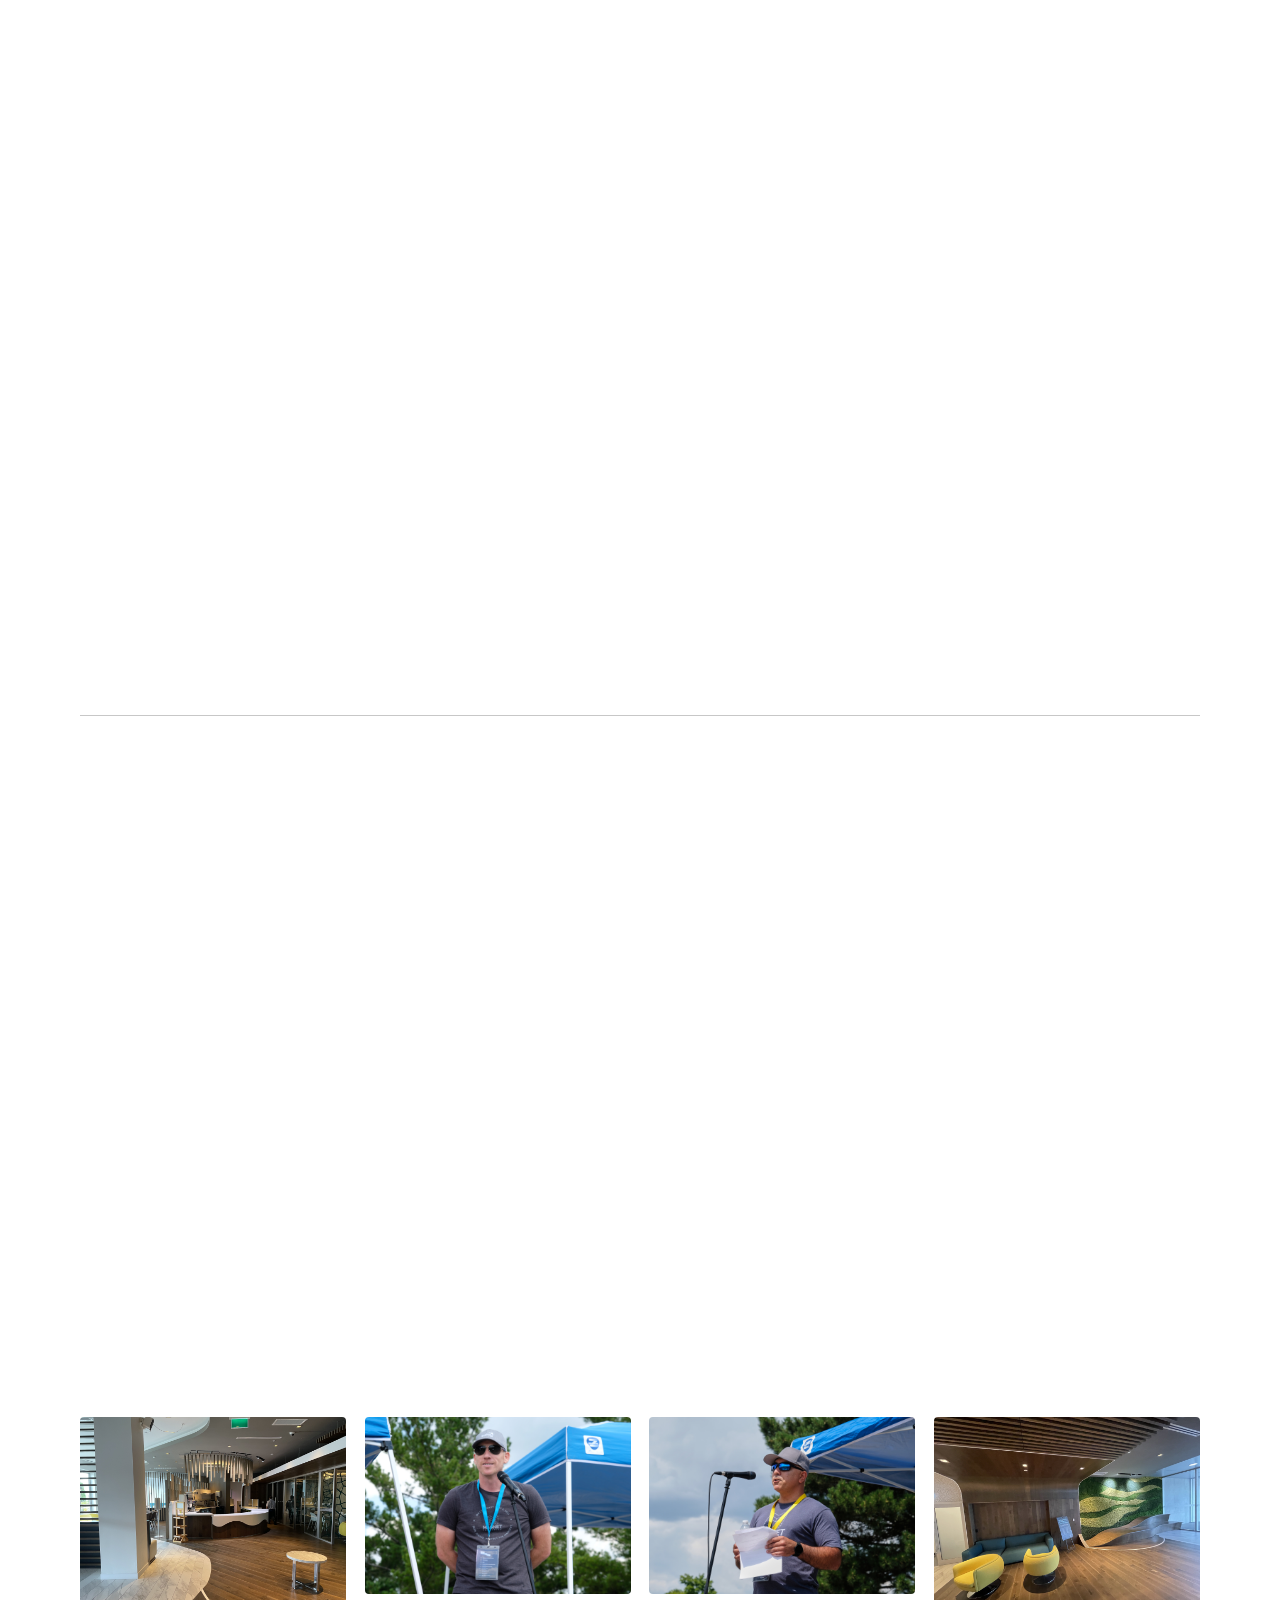
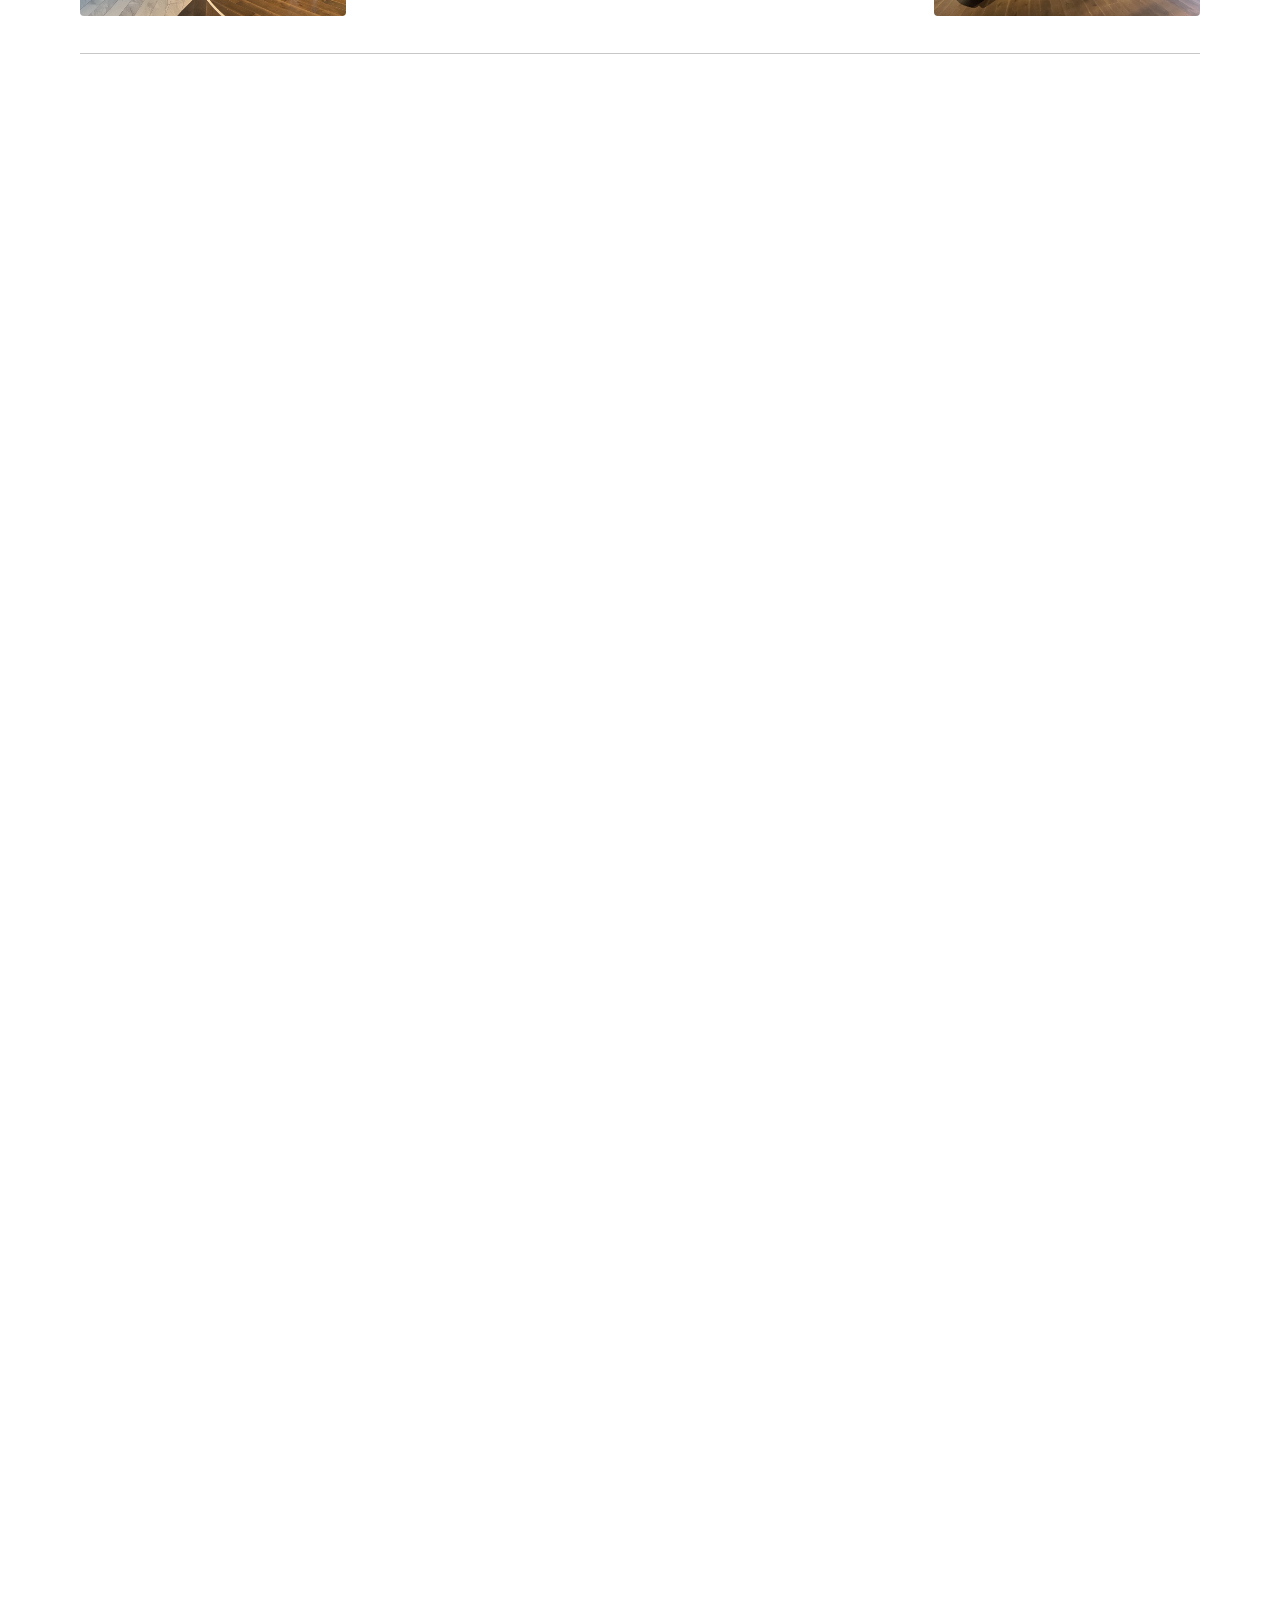
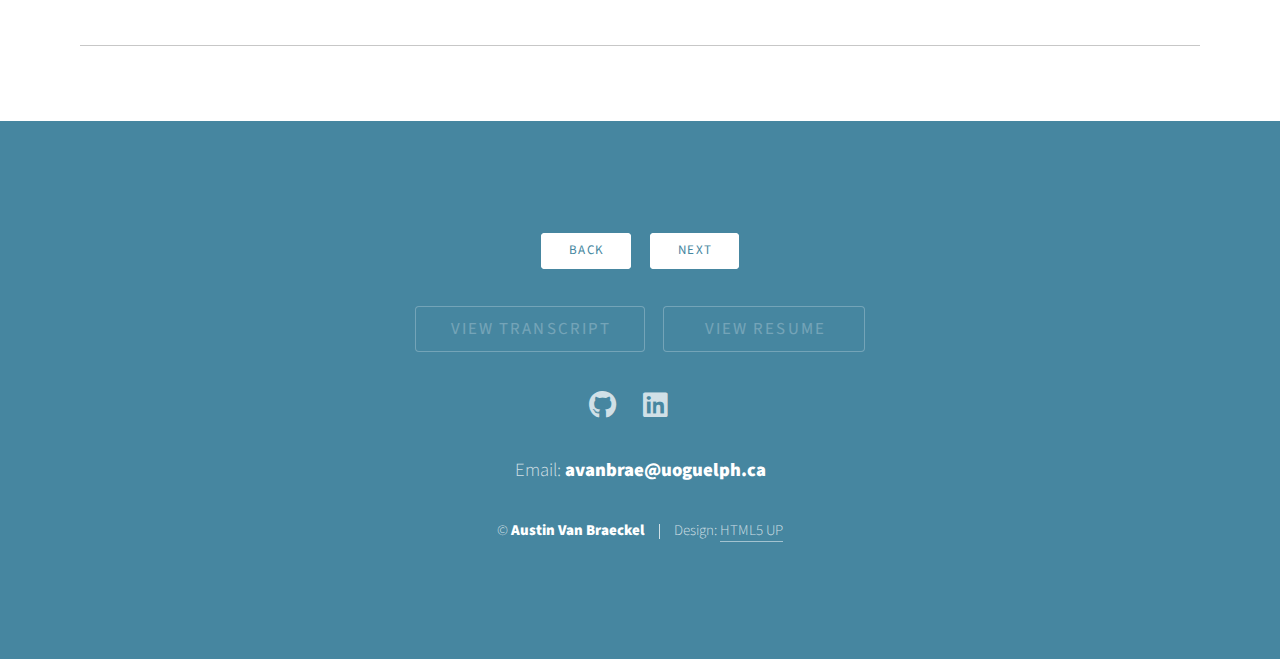
==== commit 5cf35213: "Add new page for final work term, add images, update nav bar" ====
--- a/magnet1.html
+++ b/magnet1.html
@@ -12,7 +12,7 @@
 <html>
     <head>
         <link rel="icon" href="images/webLogo.png"/> <!-- Created from scratch in Photoshop CS6 -->
-		<title>Magnet | Austin Van Braeckel</title>
+		<title>Magnet (1) | Austin Van Braeckel</title>
 		<meta charset="utf-8" />
 		<meta name="viewport" content="width=device-width, initial-scale=1, user-scalable=no" />
 		<link rel="stylesheet" href="assets/css/main.css" />
@@ -39,7 +39,8 @@
 				<ul class="links">
 					<li><a href="./index.html">HOME</a></li>
 					<li><a href="./ncr.html">NCR</a></li>
-					<li class="active"><a href="#conclusions" class="scrolly">MAGNET</a></li>
+					<li class="active"><a href="#conclusions" class="scrolly">MAGNET (1)</a></li>
+                    <li><a href="./magnet2.html">MAGNET (2)</a></li>
 					<li><a href="./transient.html">TRANSIENT</a></li>
 					<li><a href="./pong.html">PONG</a></li>
 				</ul>
@@ -344,7 +345,7 @@
                         <br>
 
                         <!-- LEARNING GOAL 2 -->
-                        <li><b>LITERACY - Technological Literacy: Becoming A Flil Stack Developer</b>
+                        <li><b>LITERACY - Technological Literacy: Becoming A Full Stack Developer</b>
                             <br><u>Goal</u>
                                 <br>&emsp;&emsp;I will familiarize myself with both ASP.NET, C#, and JavaScript, in order to effectively contribute to my team’s development on our 
                                 product regarding both the front-end and the back-end, in order to get a diverse development experience for my future career.
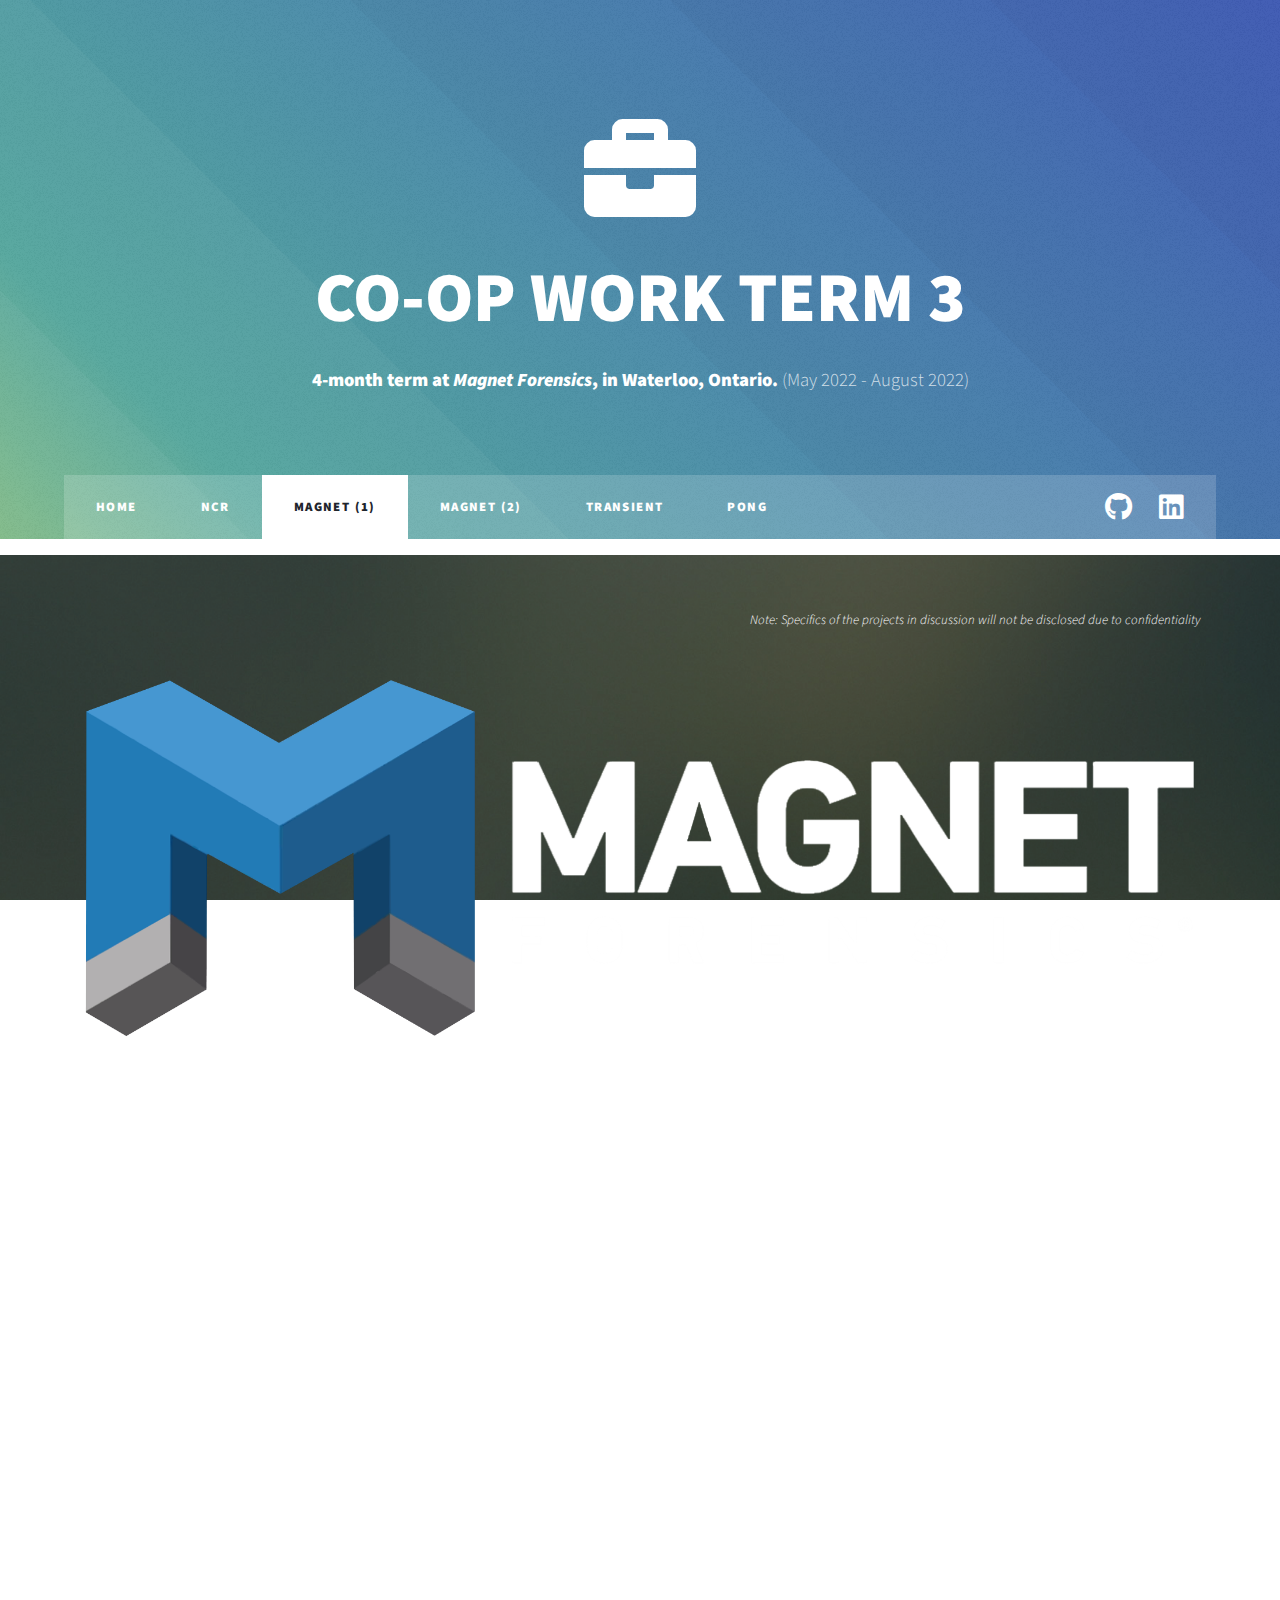
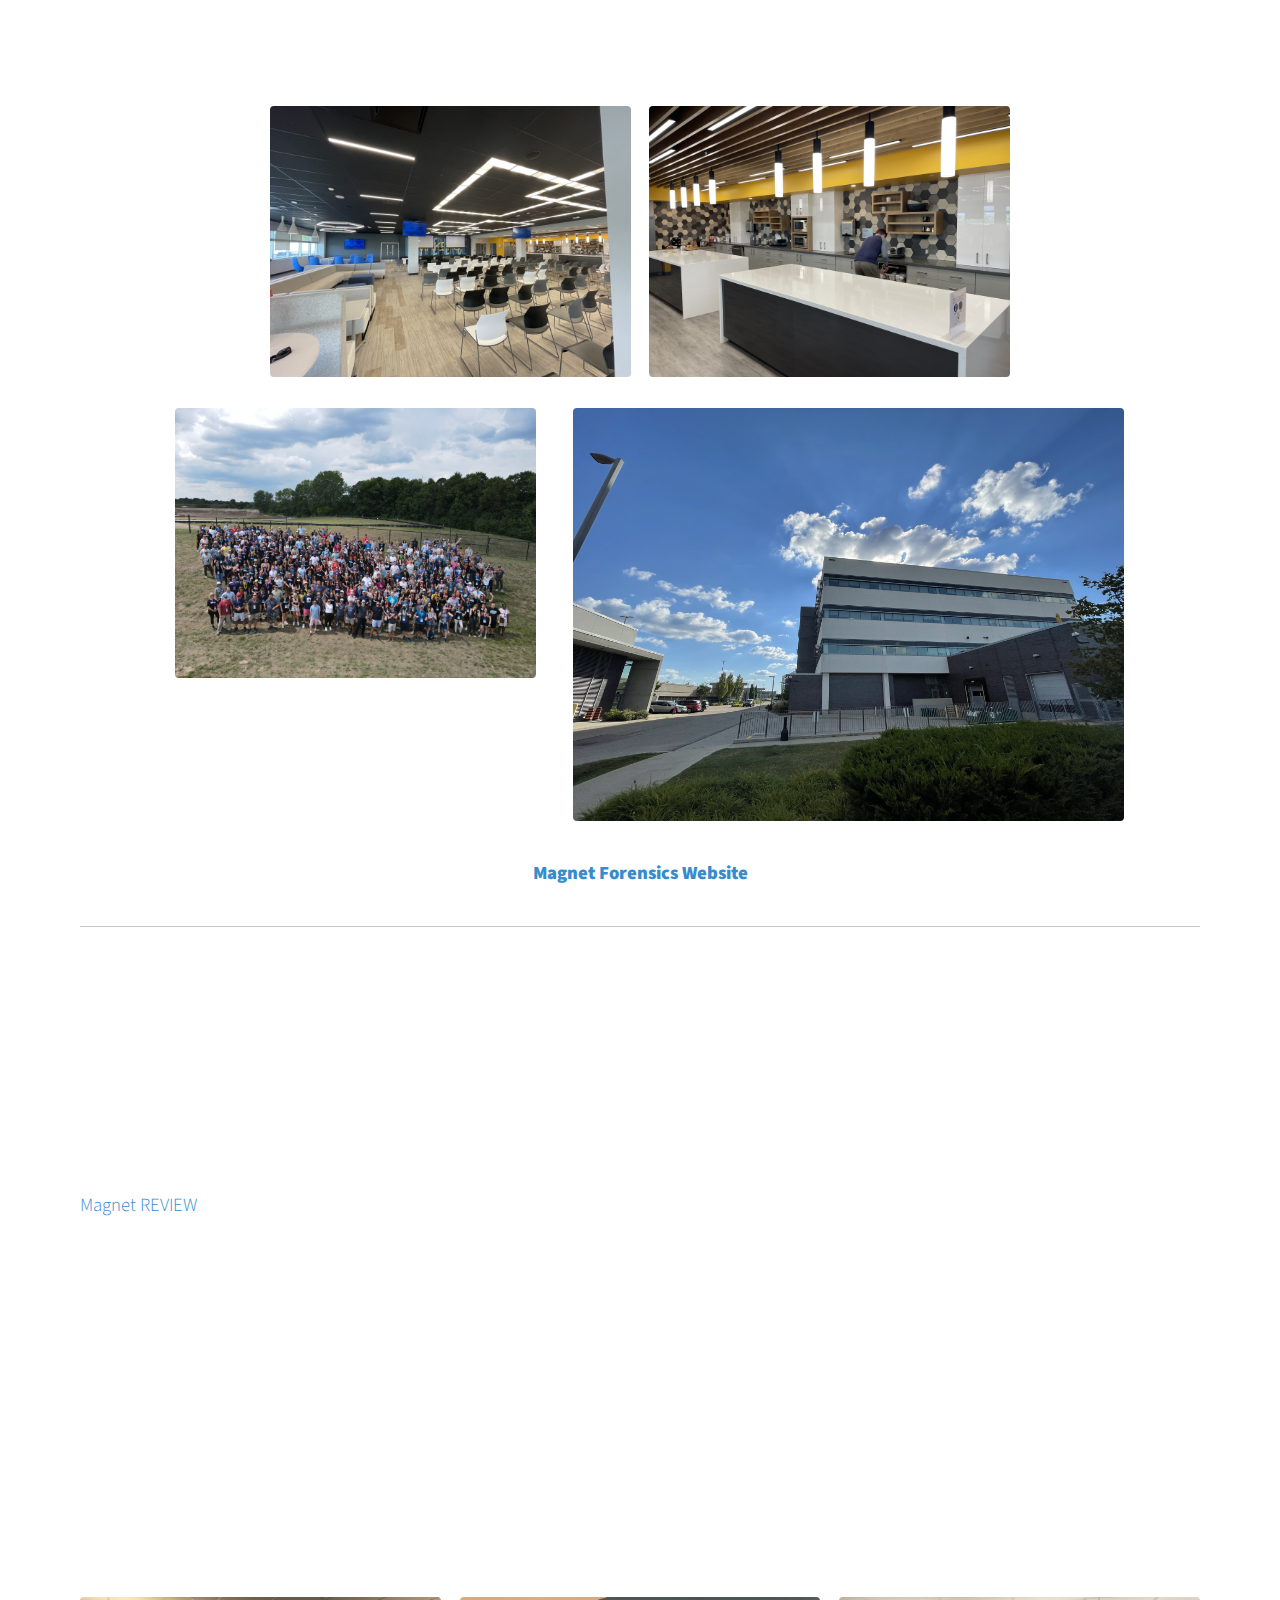
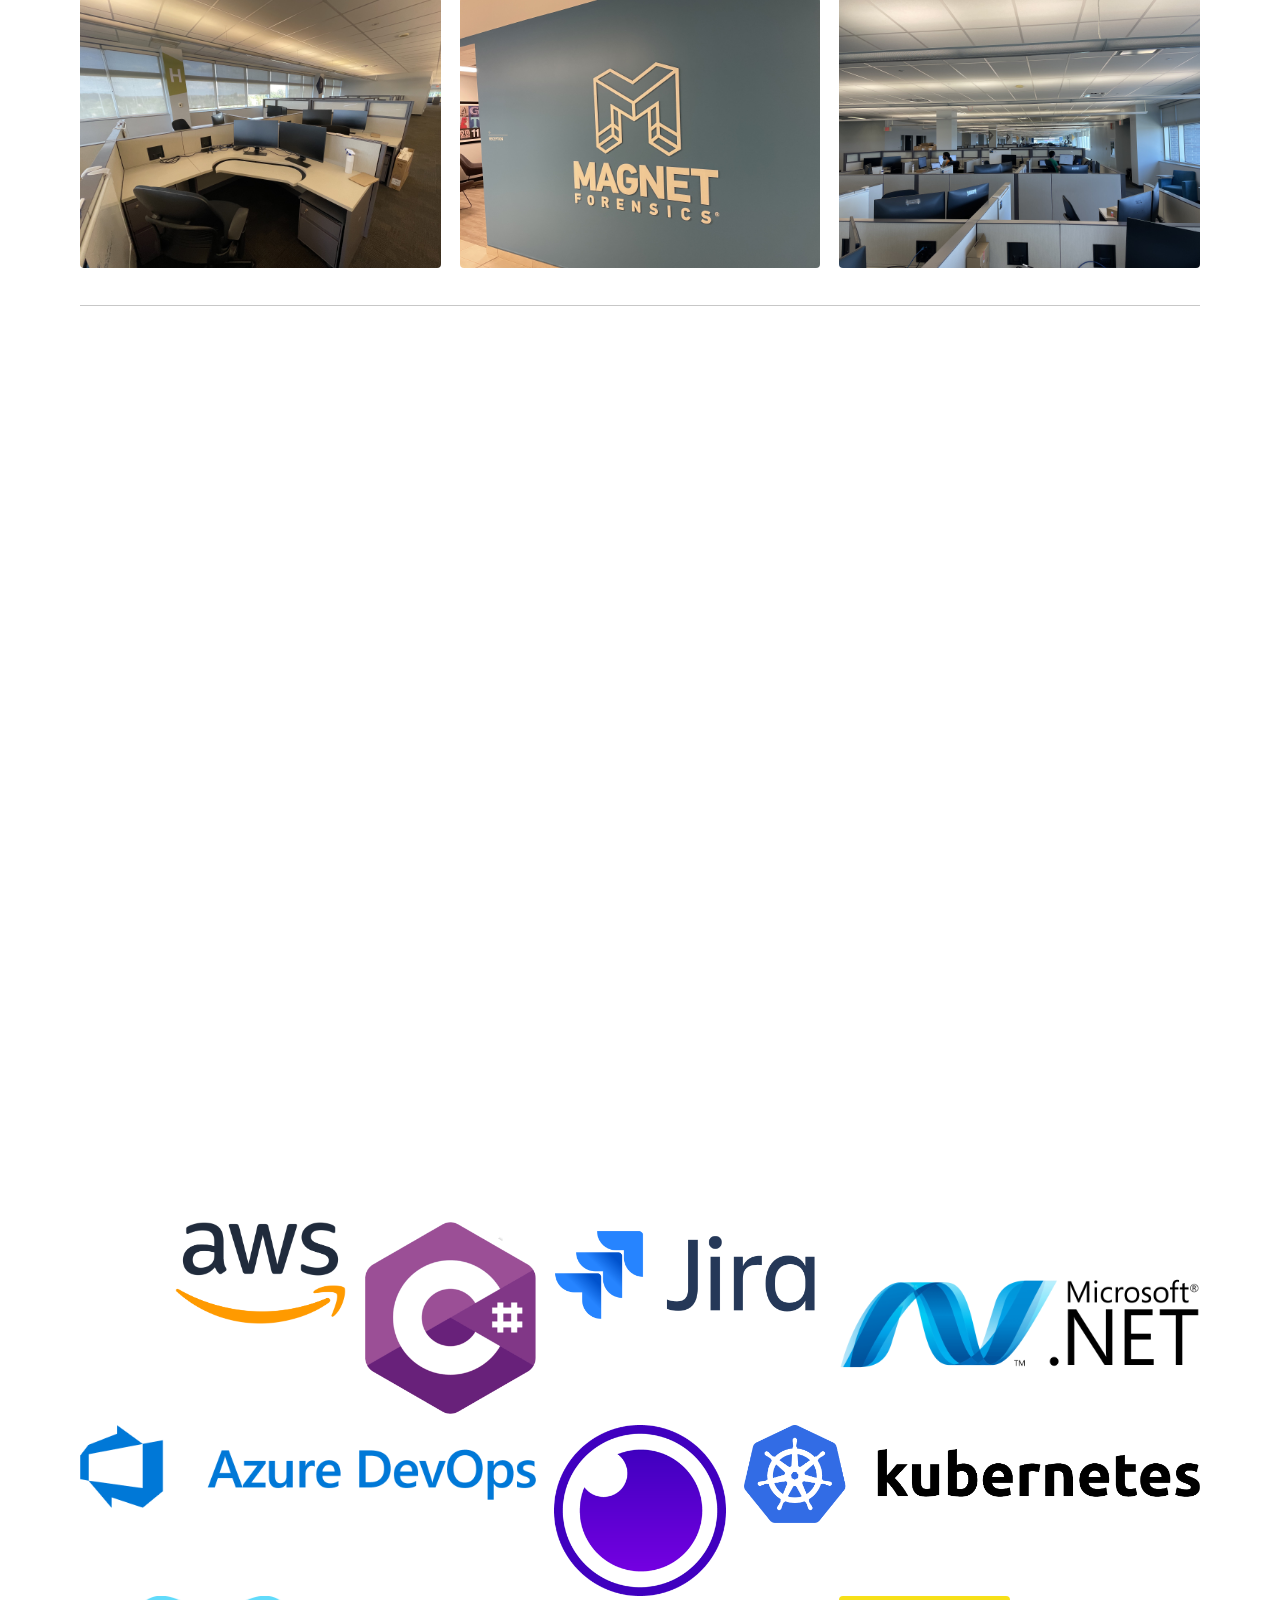
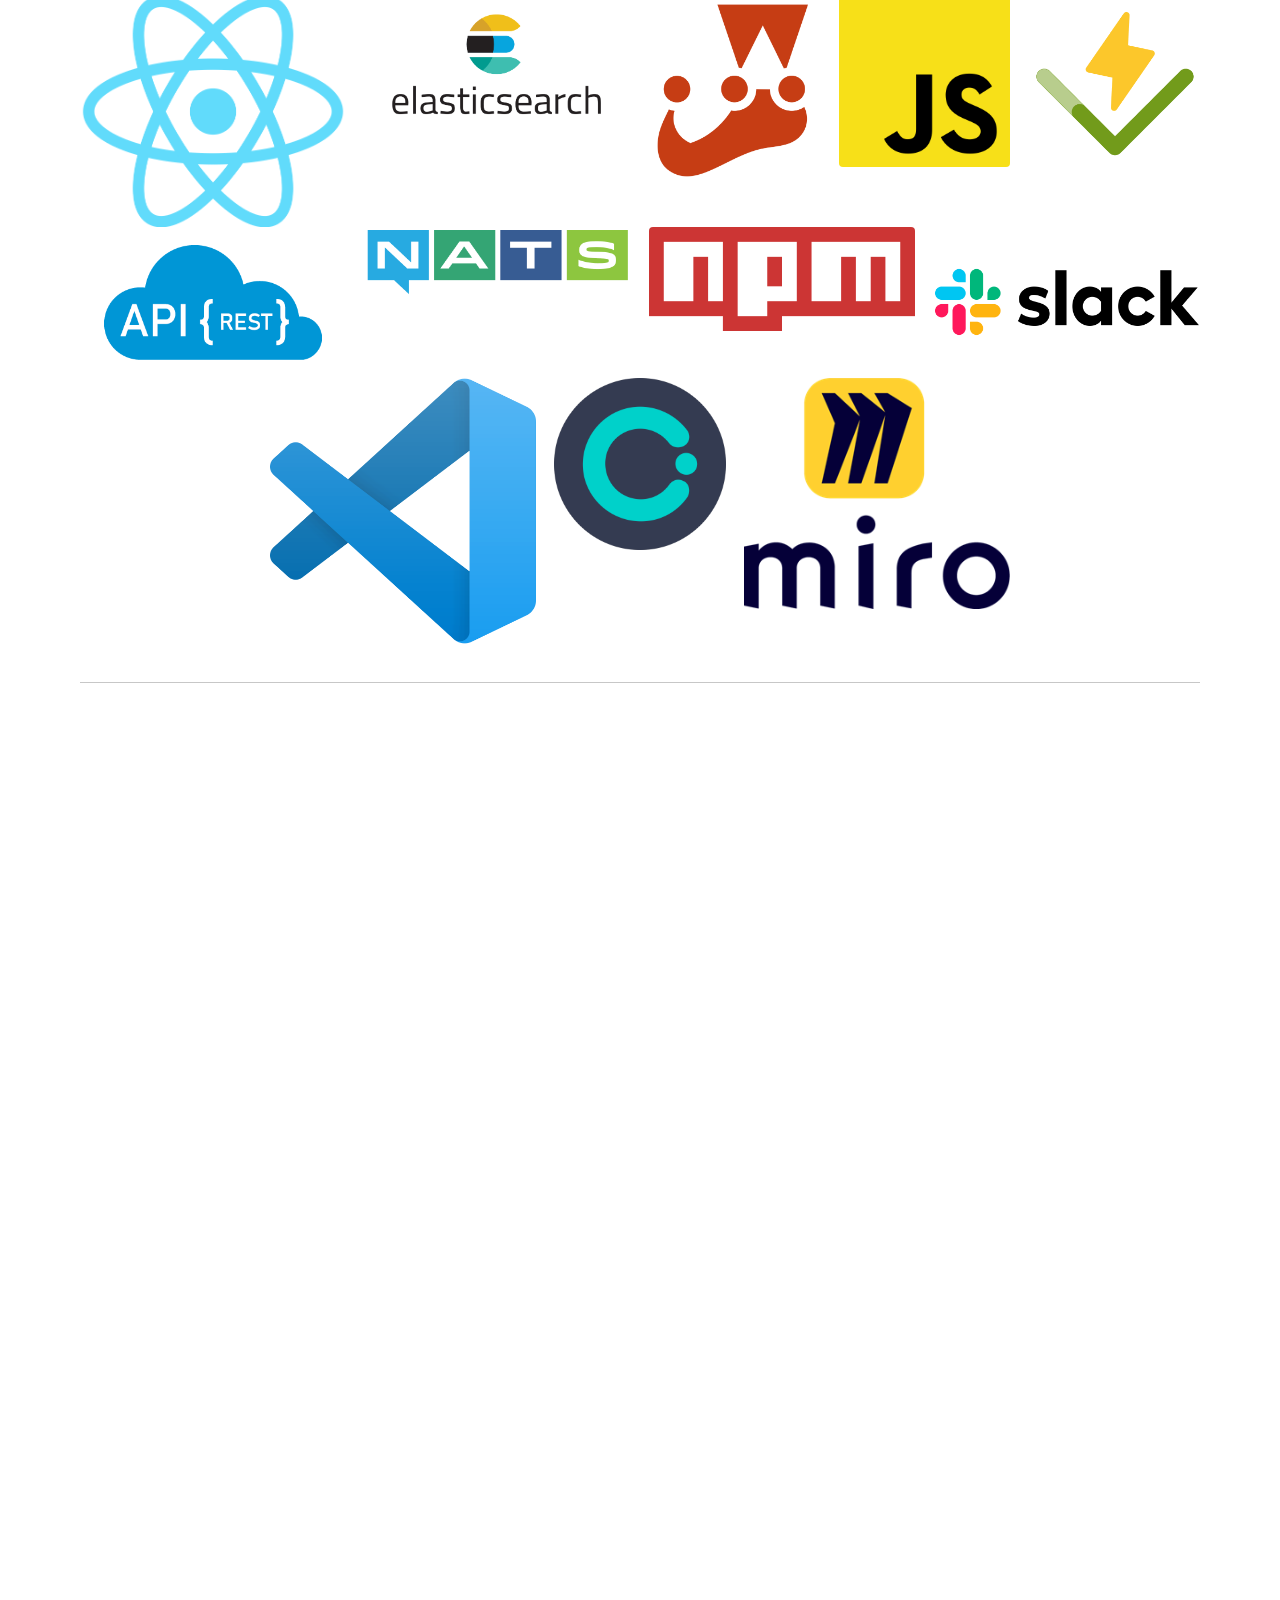
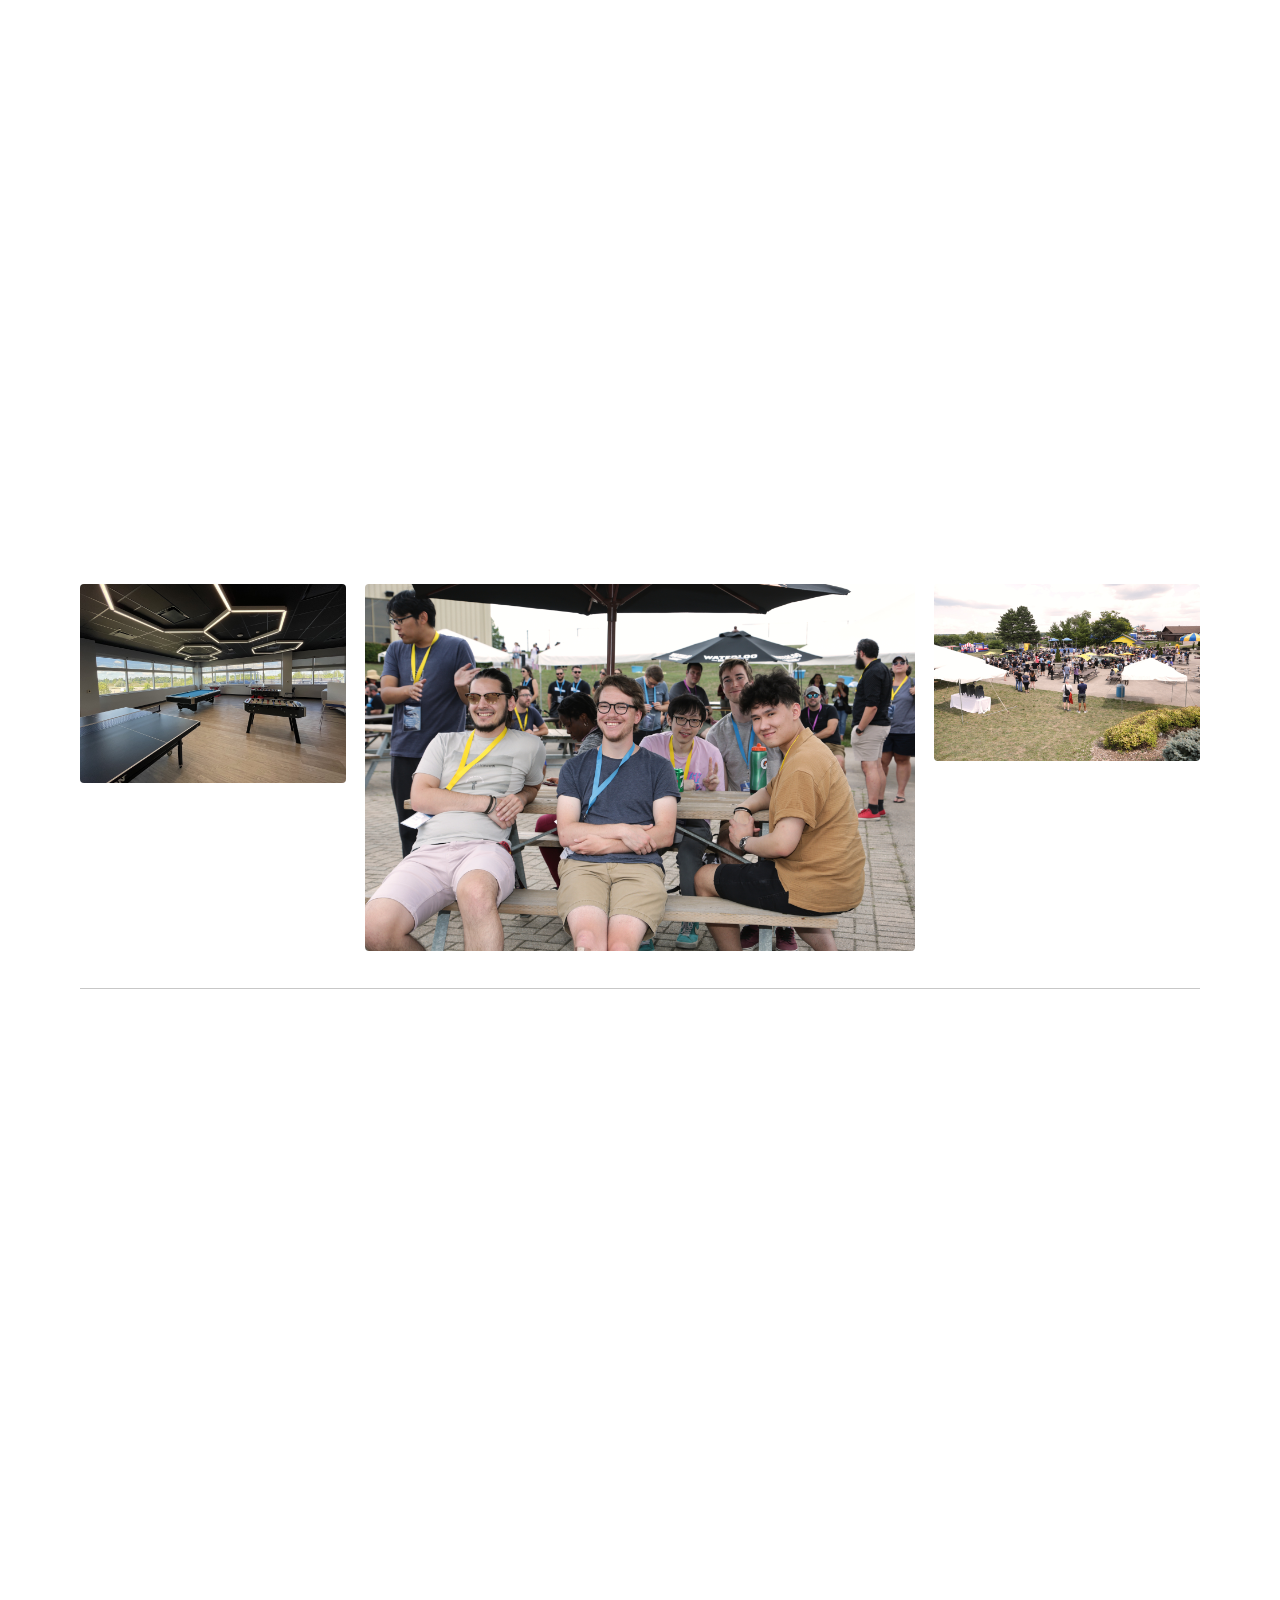
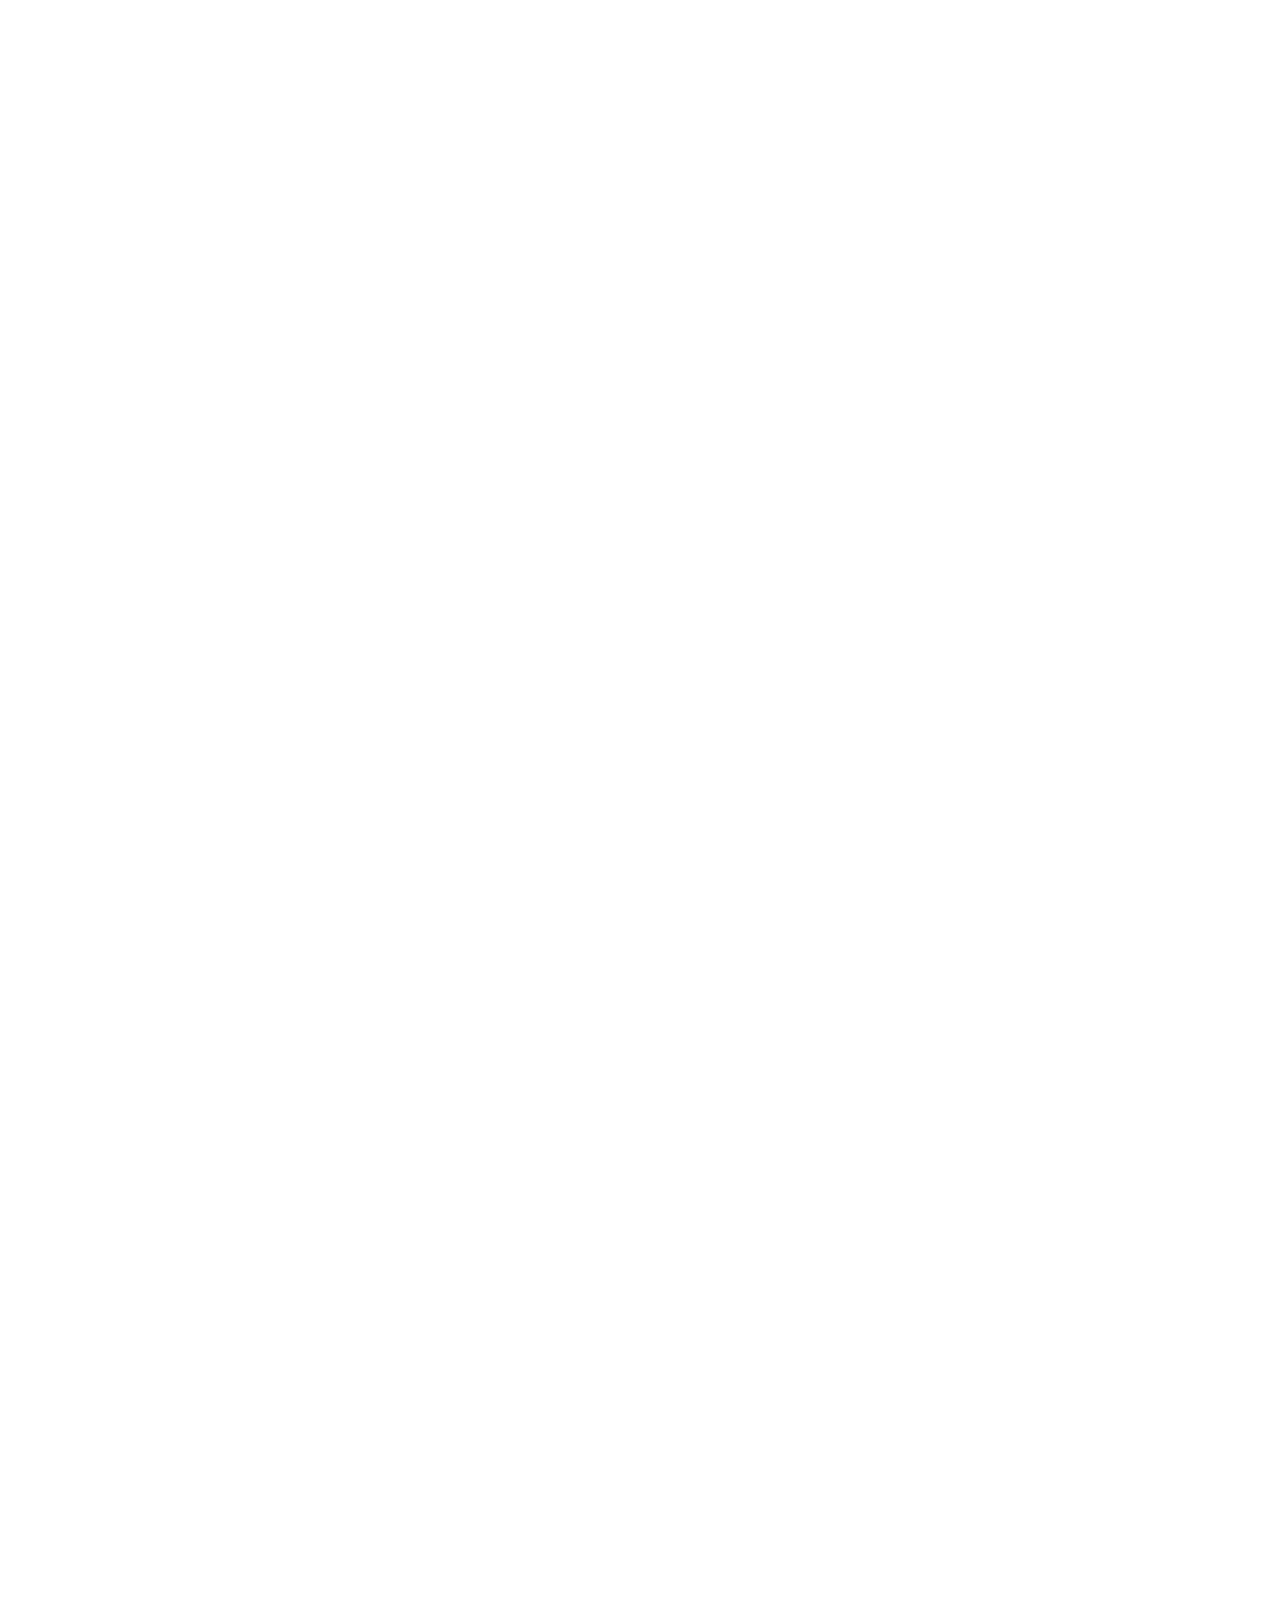
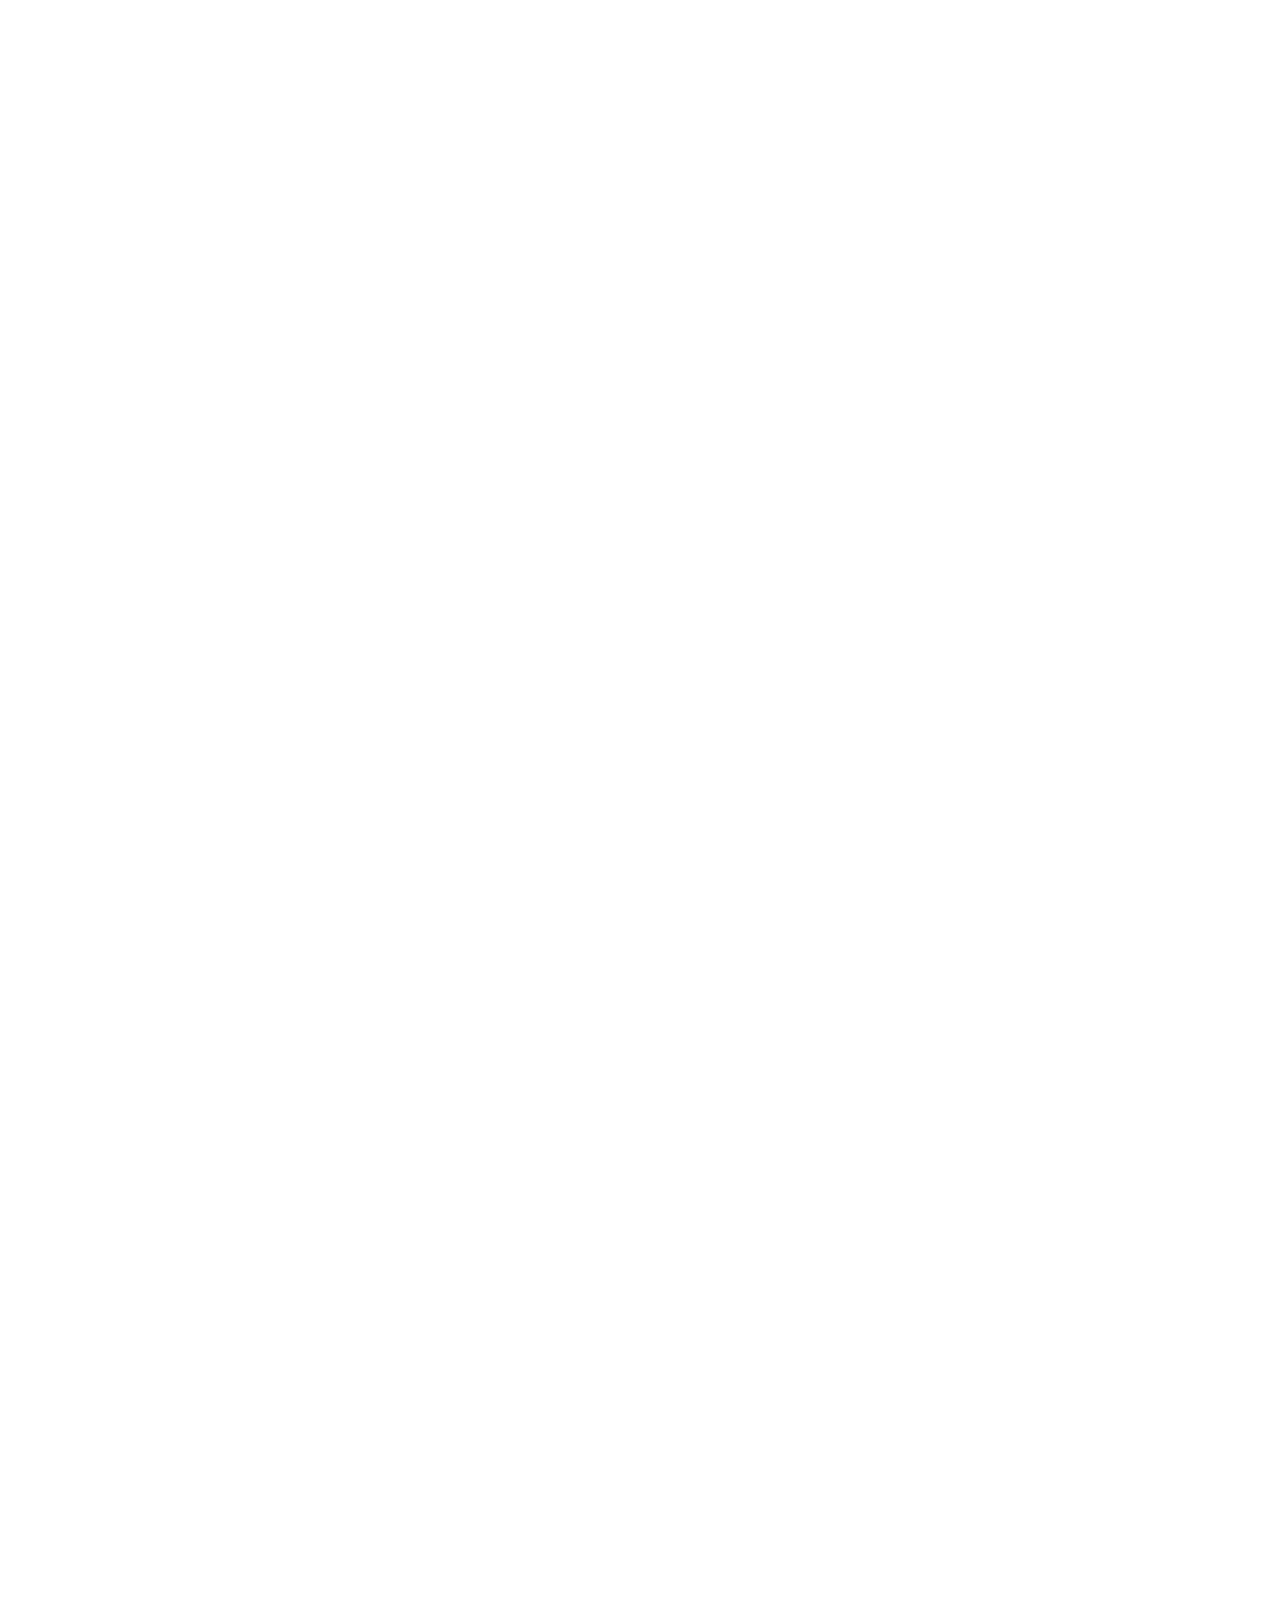
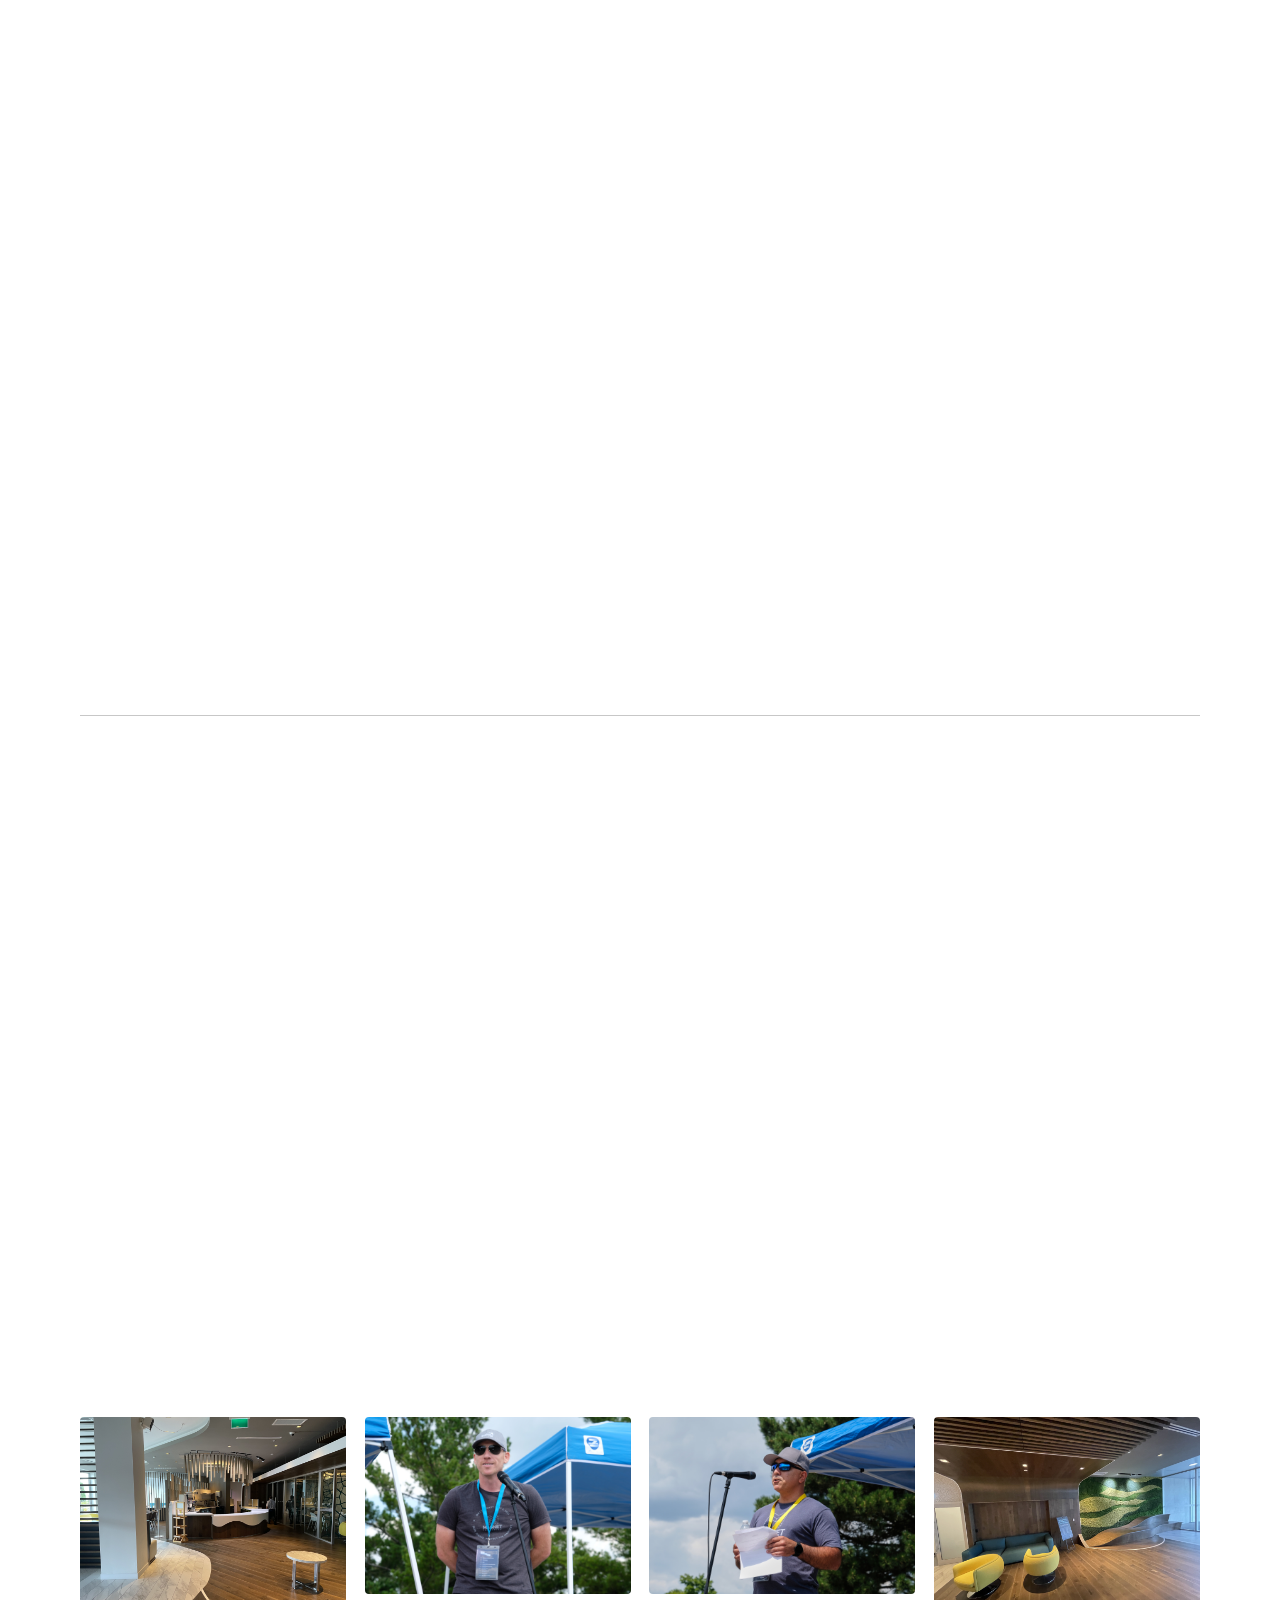
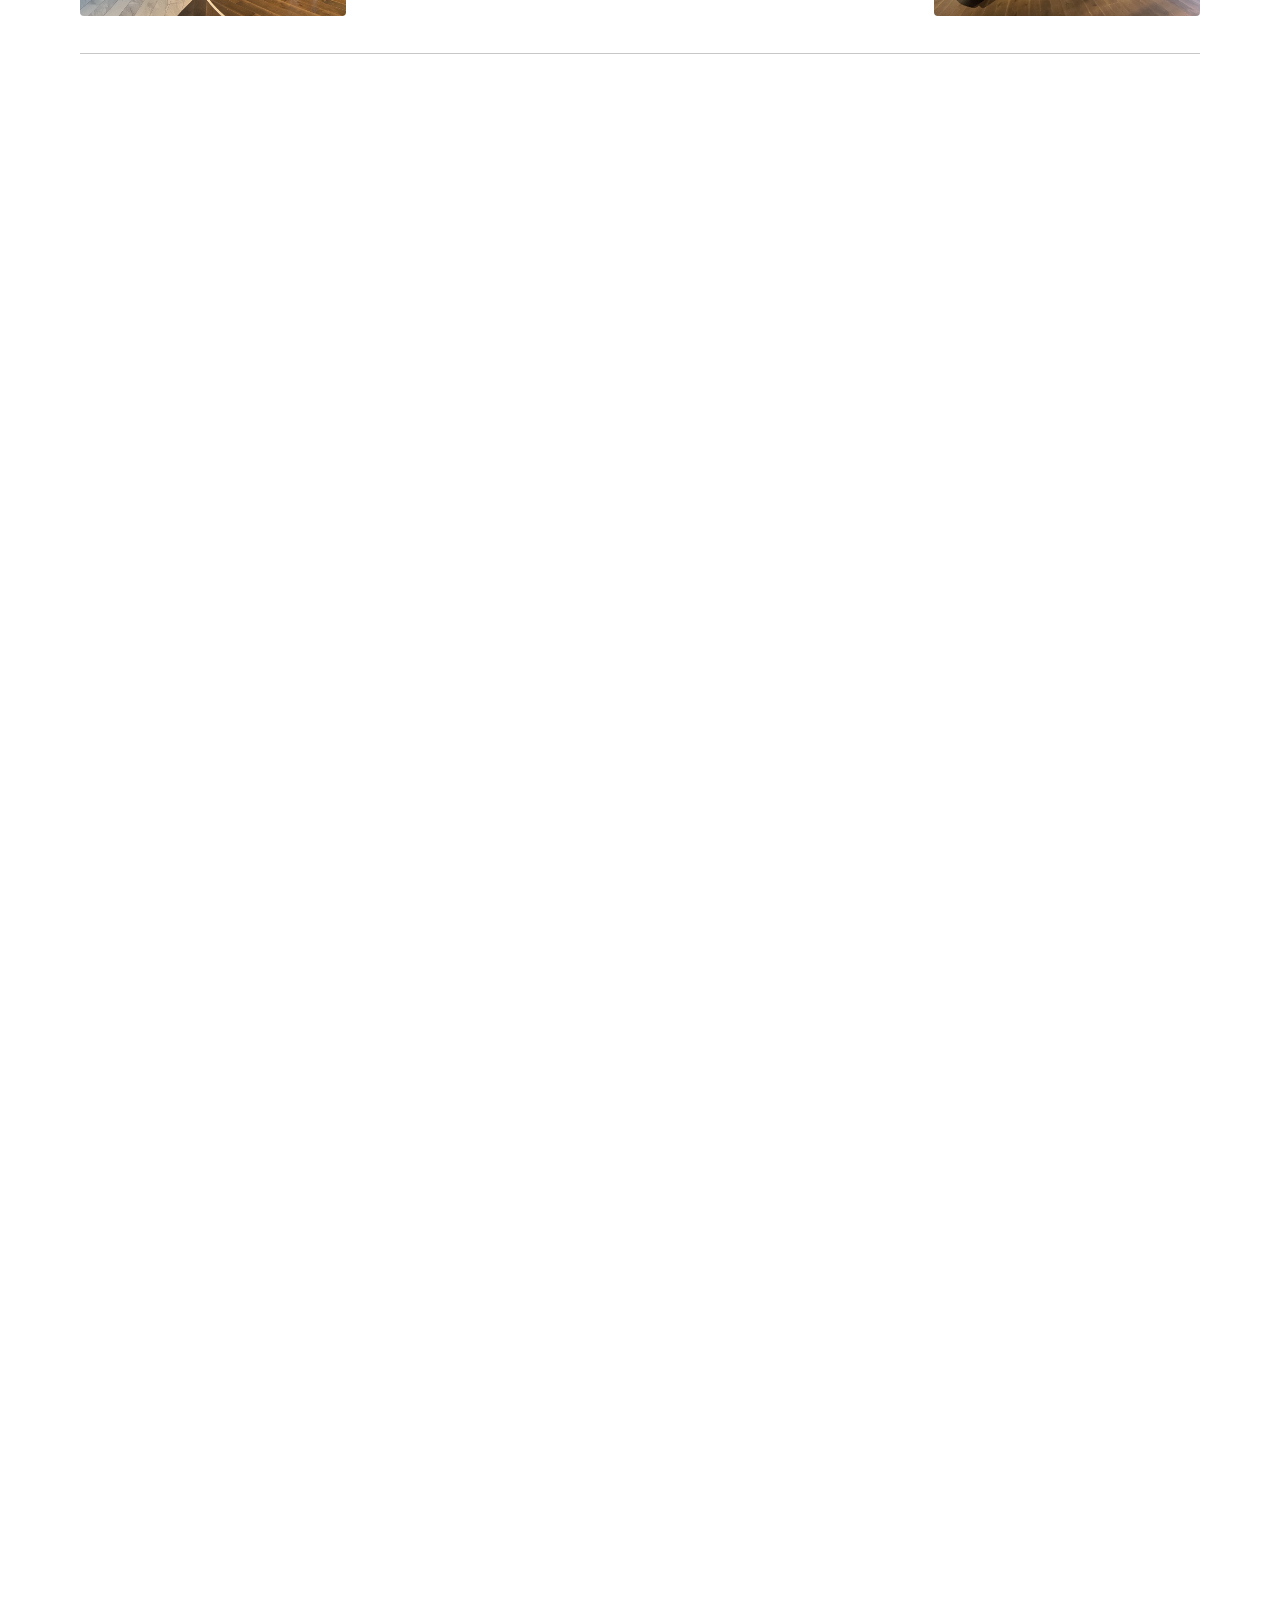
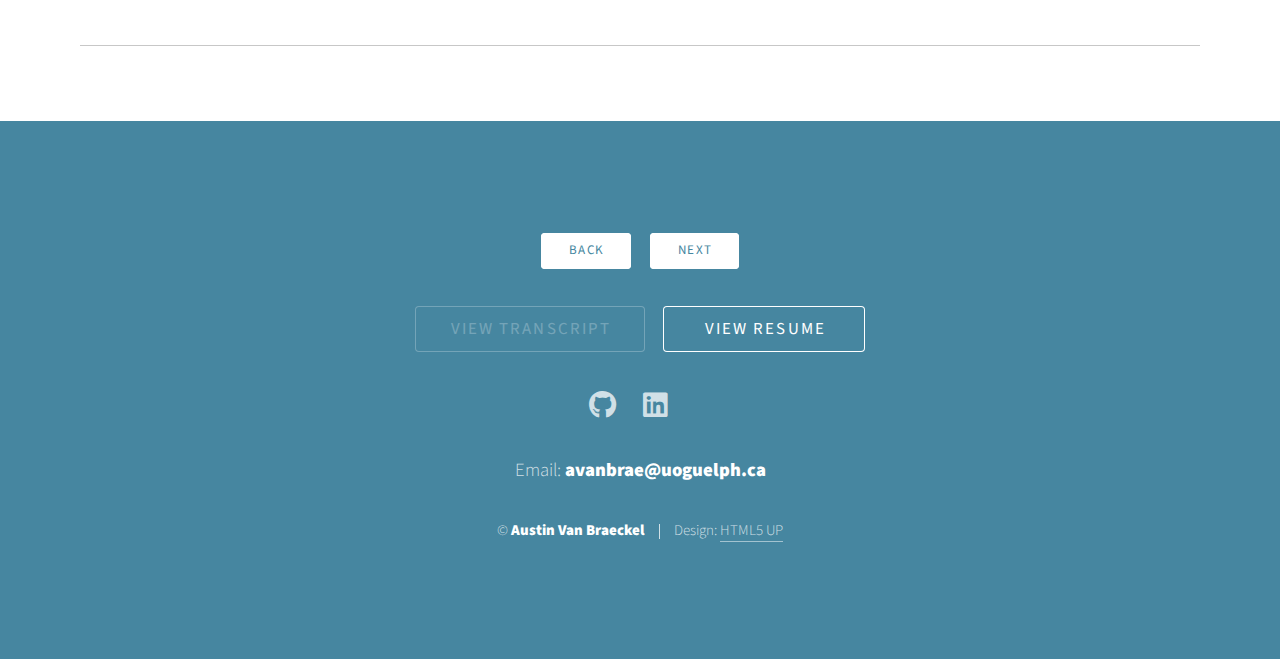
==== commit 890ab5e7: "added/updated resume" ====
--- a/magnet1.html
+++ b/magnet1.html
@@ -524,12 +524,12 @@
         <!-- Footer -->
 			<section id="footer" id="end">
                 <ul class="actions special">
-                    <li><a href="./index.html" class="button small primary">Back</a></li>
-                    <li><a href="./transient.html" class="button small primary">Next</a></li>
+                    <li><a href="./ncr.html" class="button small primary">Back</a></li>
+                    <li><a href="./magnet2.html" class="button small primary">Next</a></li>
                 </ul>
                 <ul class="actions special">
                     <li><a class="button wide disabled">View Transcript</a></li>
-                    <li><a class="button wide disabled">View Resume</a></li>
+                    <li><a class="button wide" href="./documents/AustinVB-Resume.pdf" target="_blank">View Resume</a></li>
                 </ul>
                 <ul class="icons special">
                     <!-- <li><a href="#" class="icon brands alt fa-twitter"><span class="label">Twitter</span></a></li> -->
